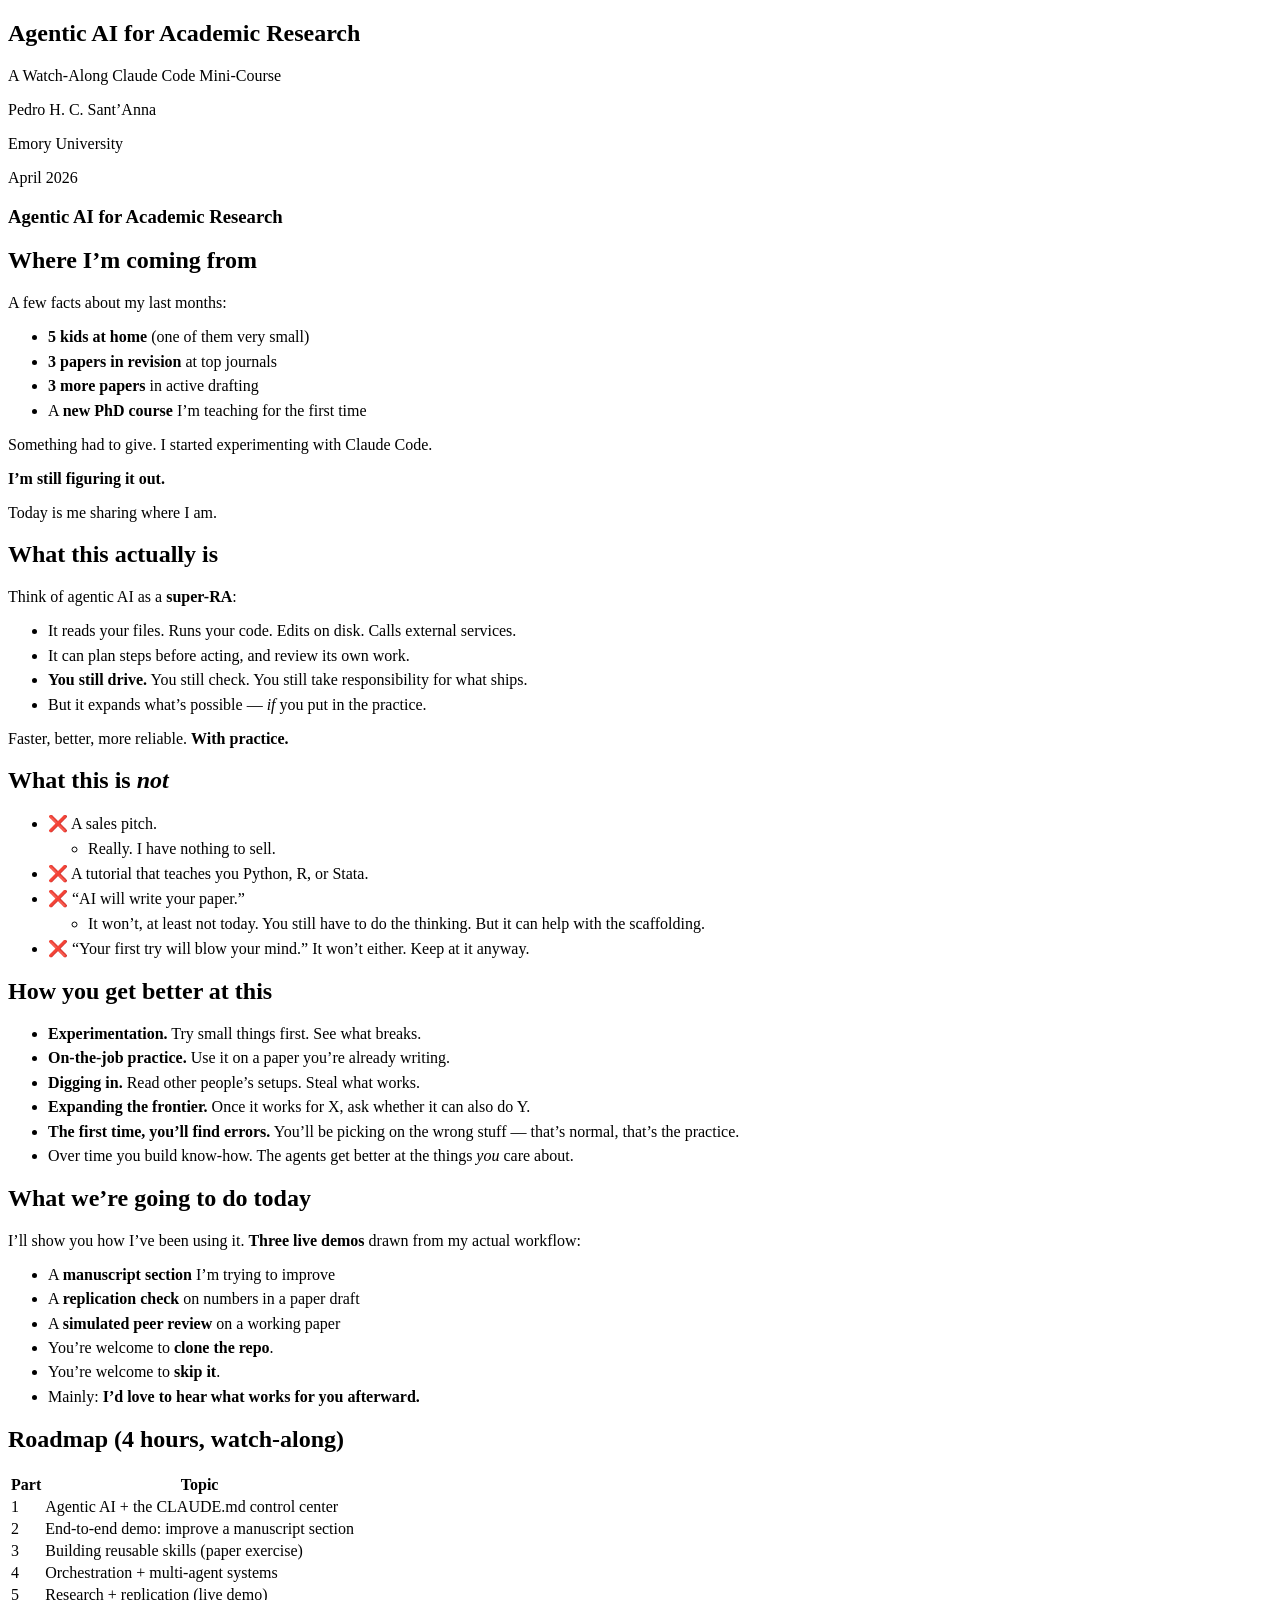
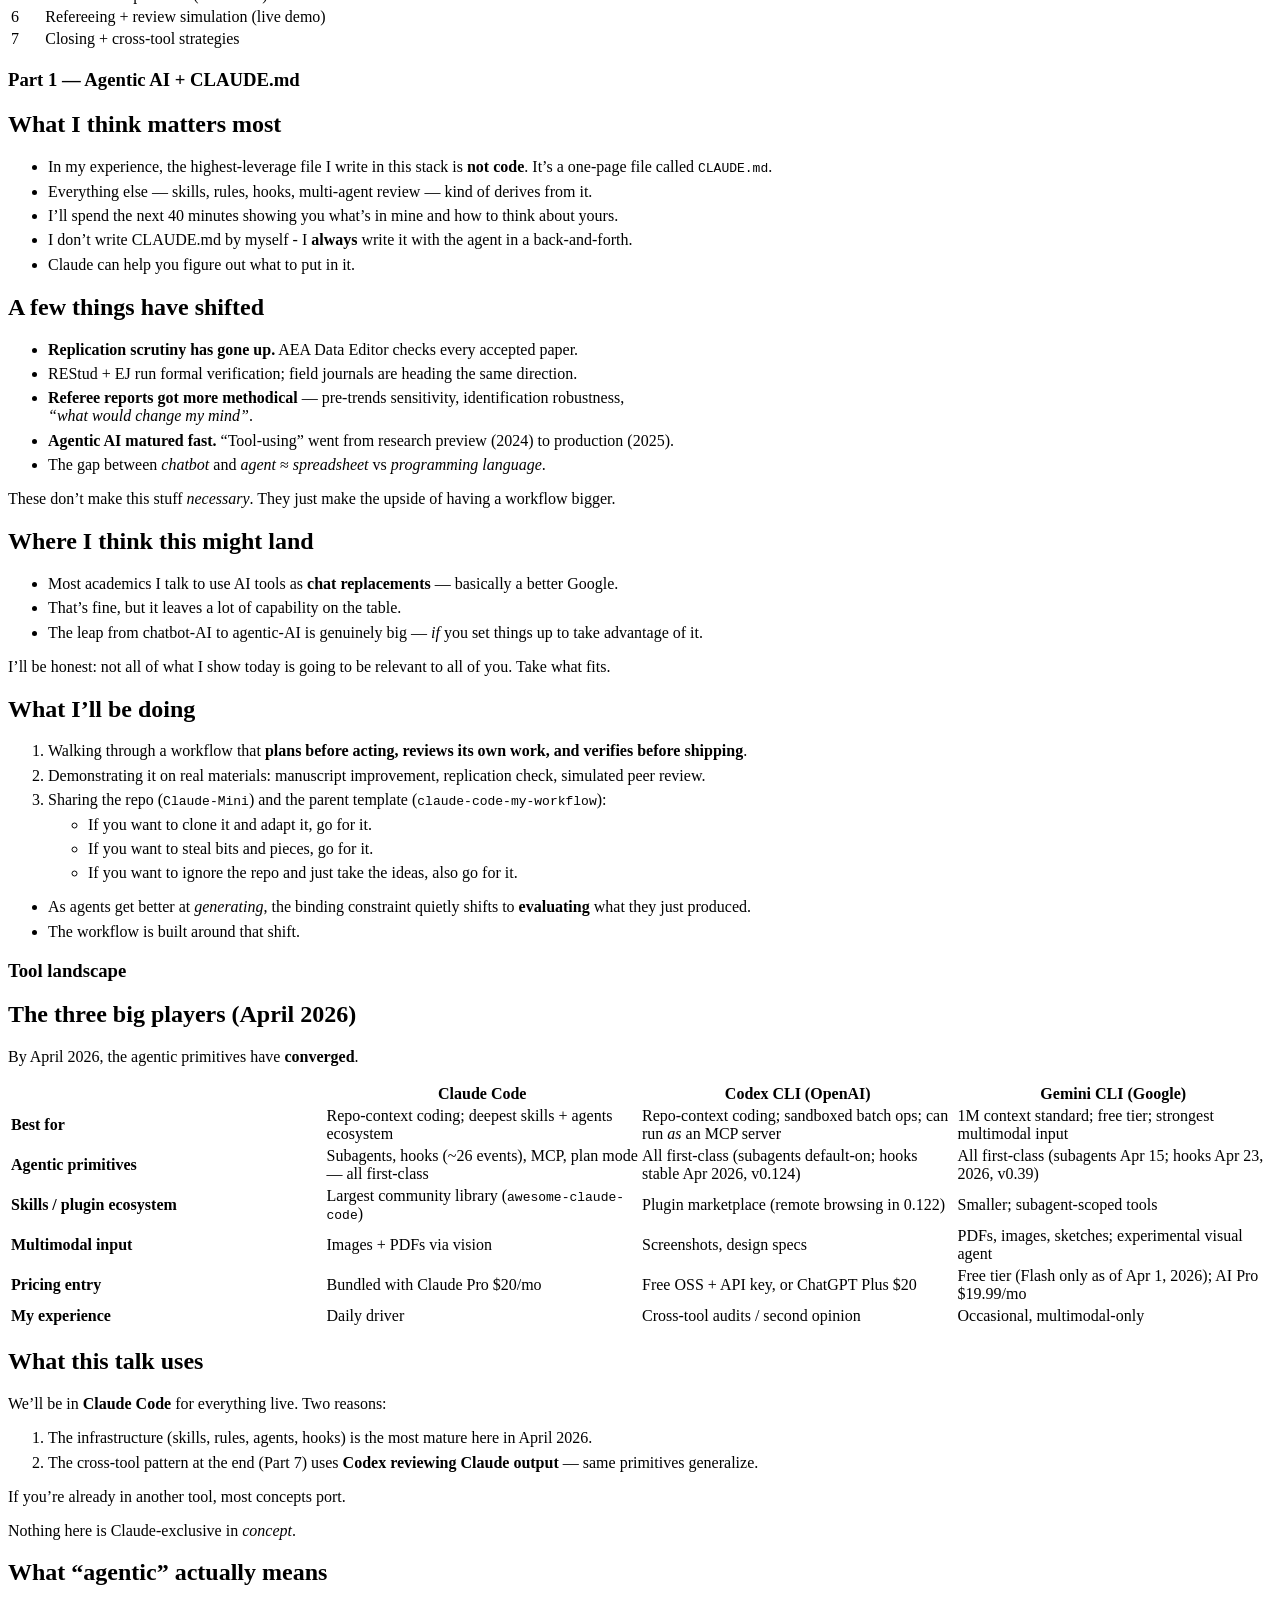
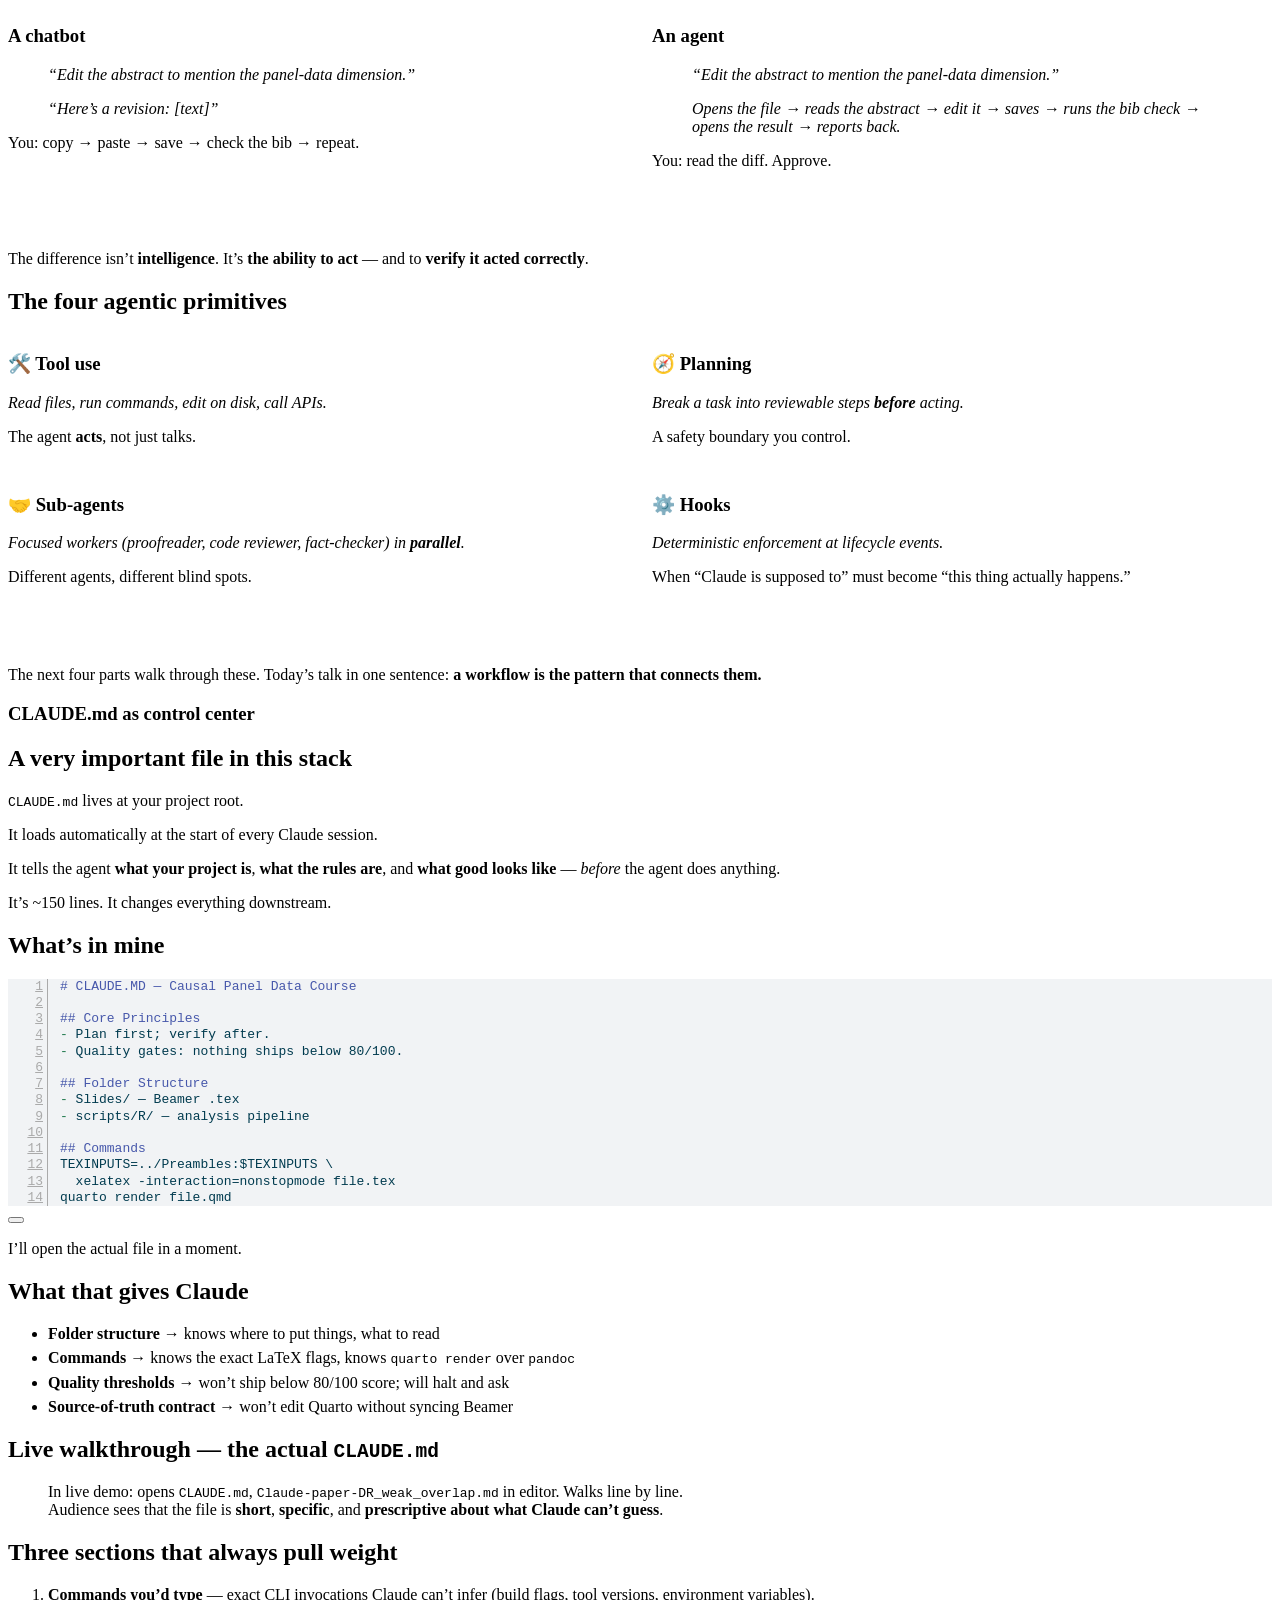
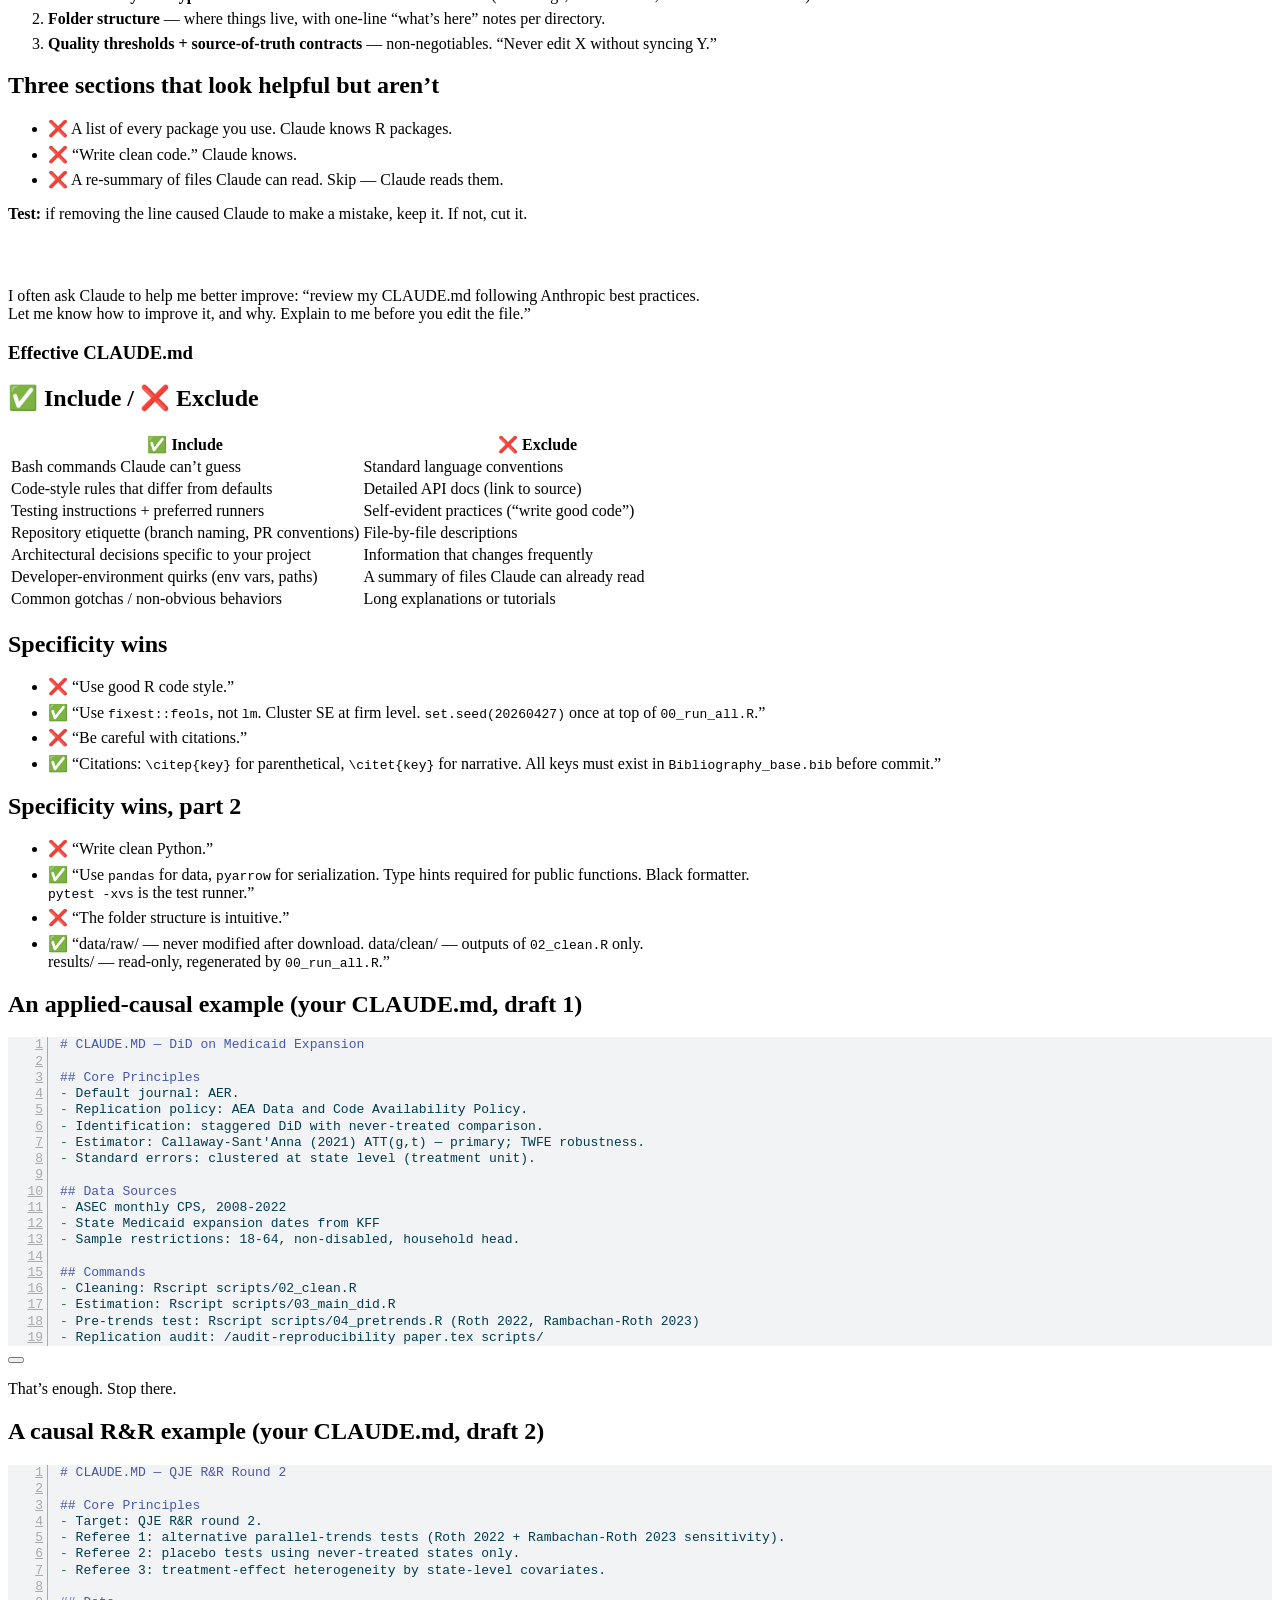
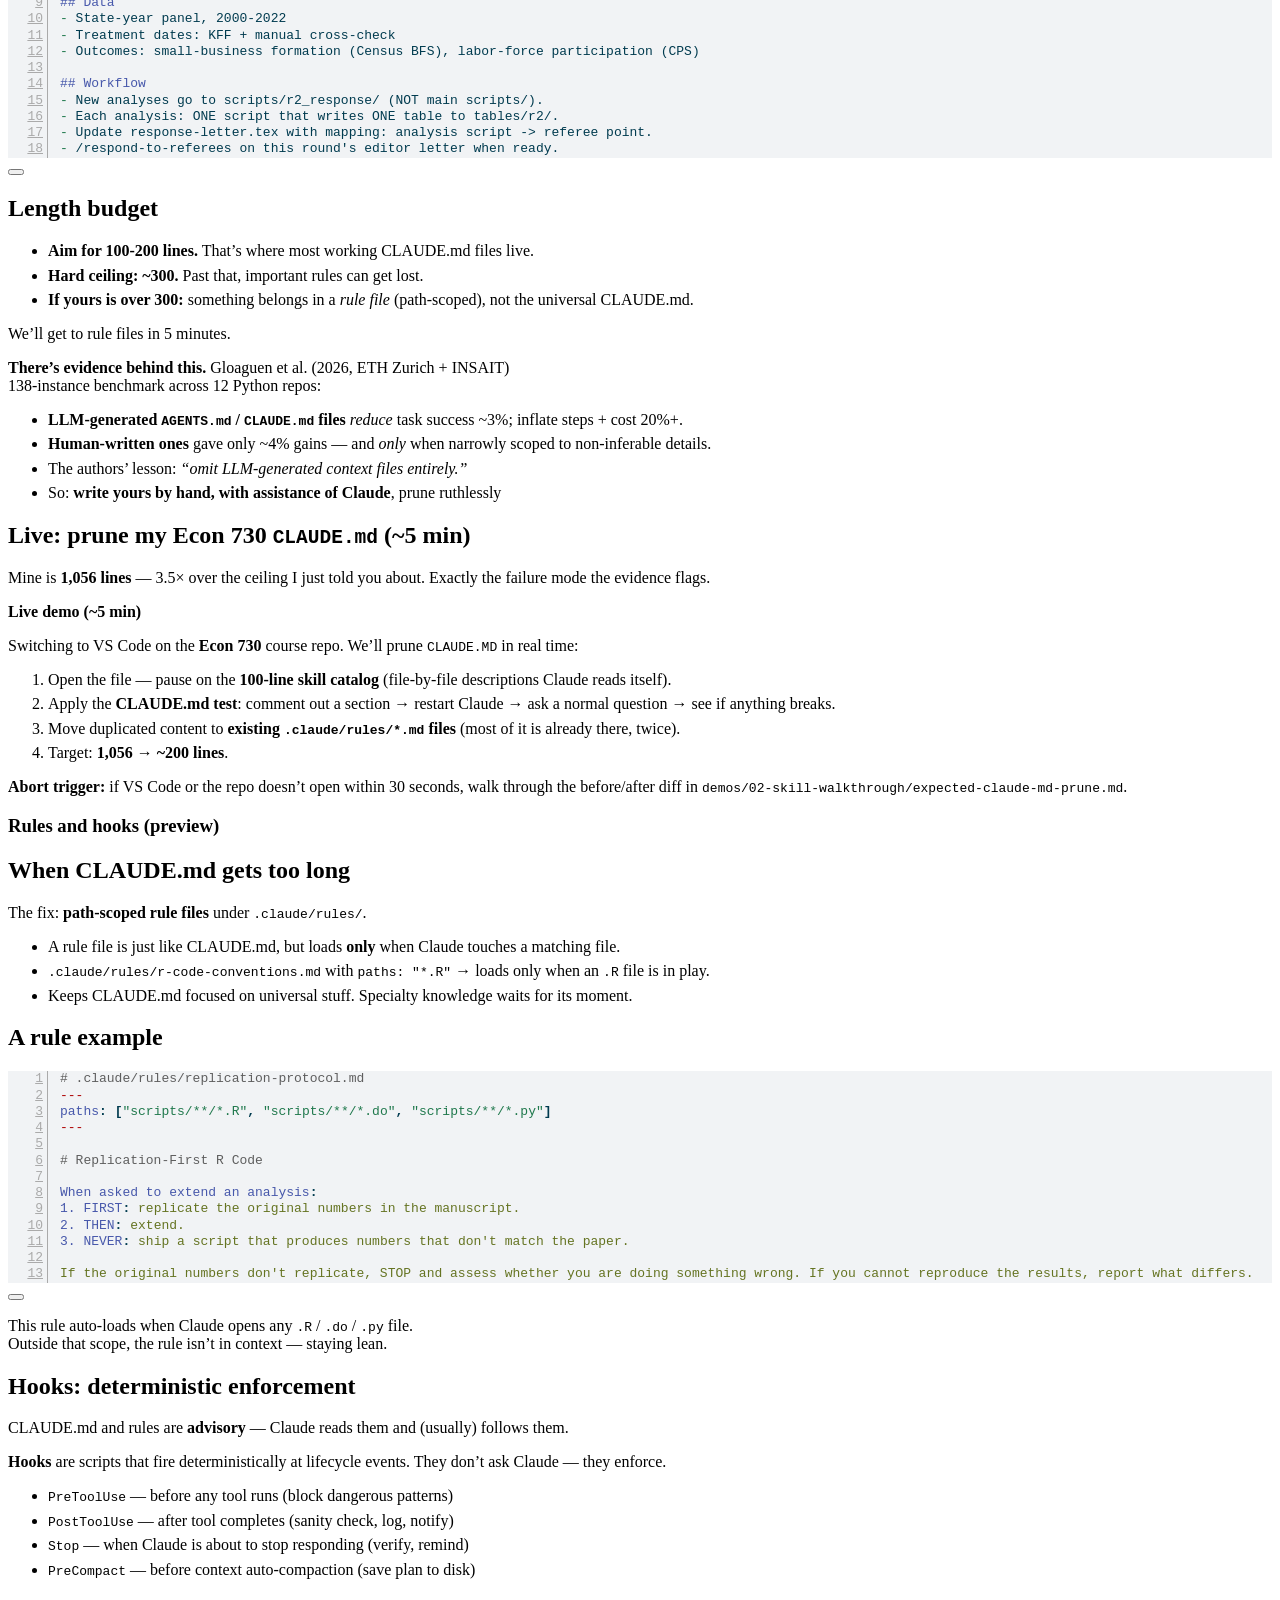
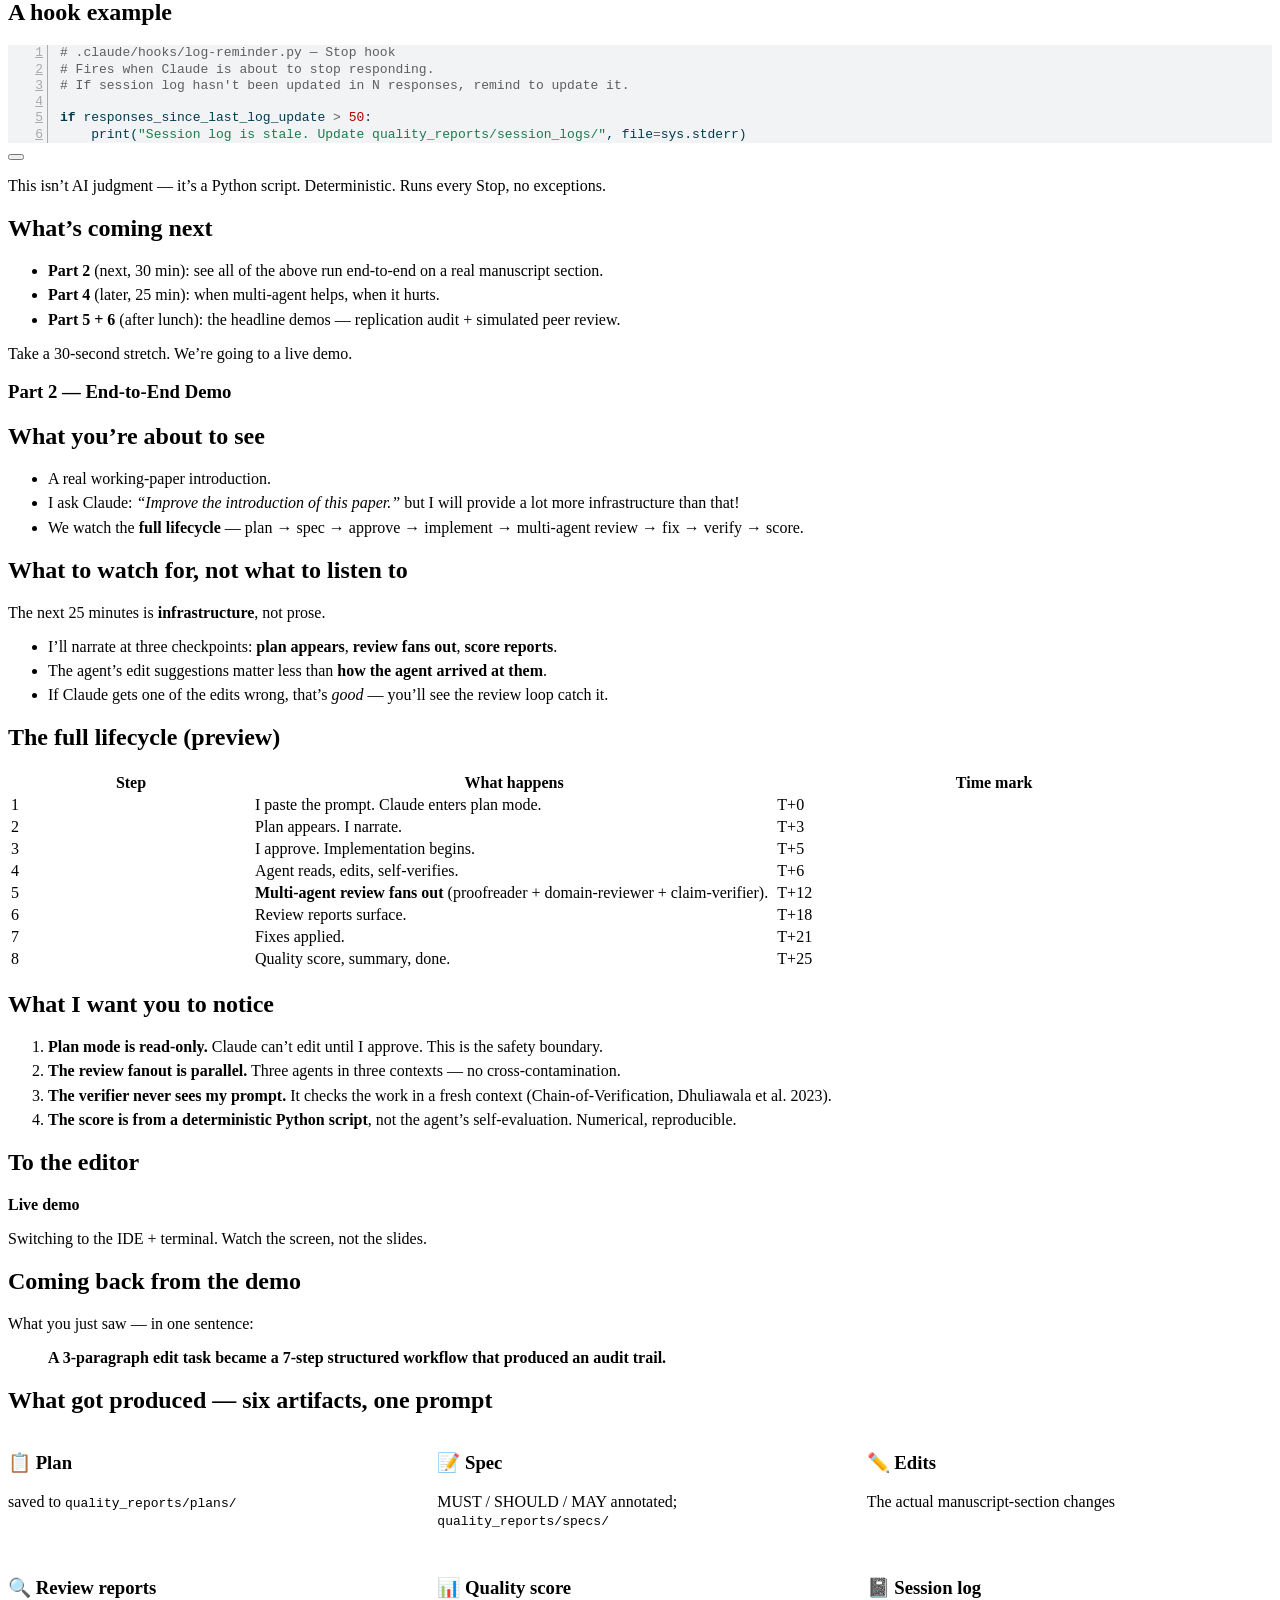
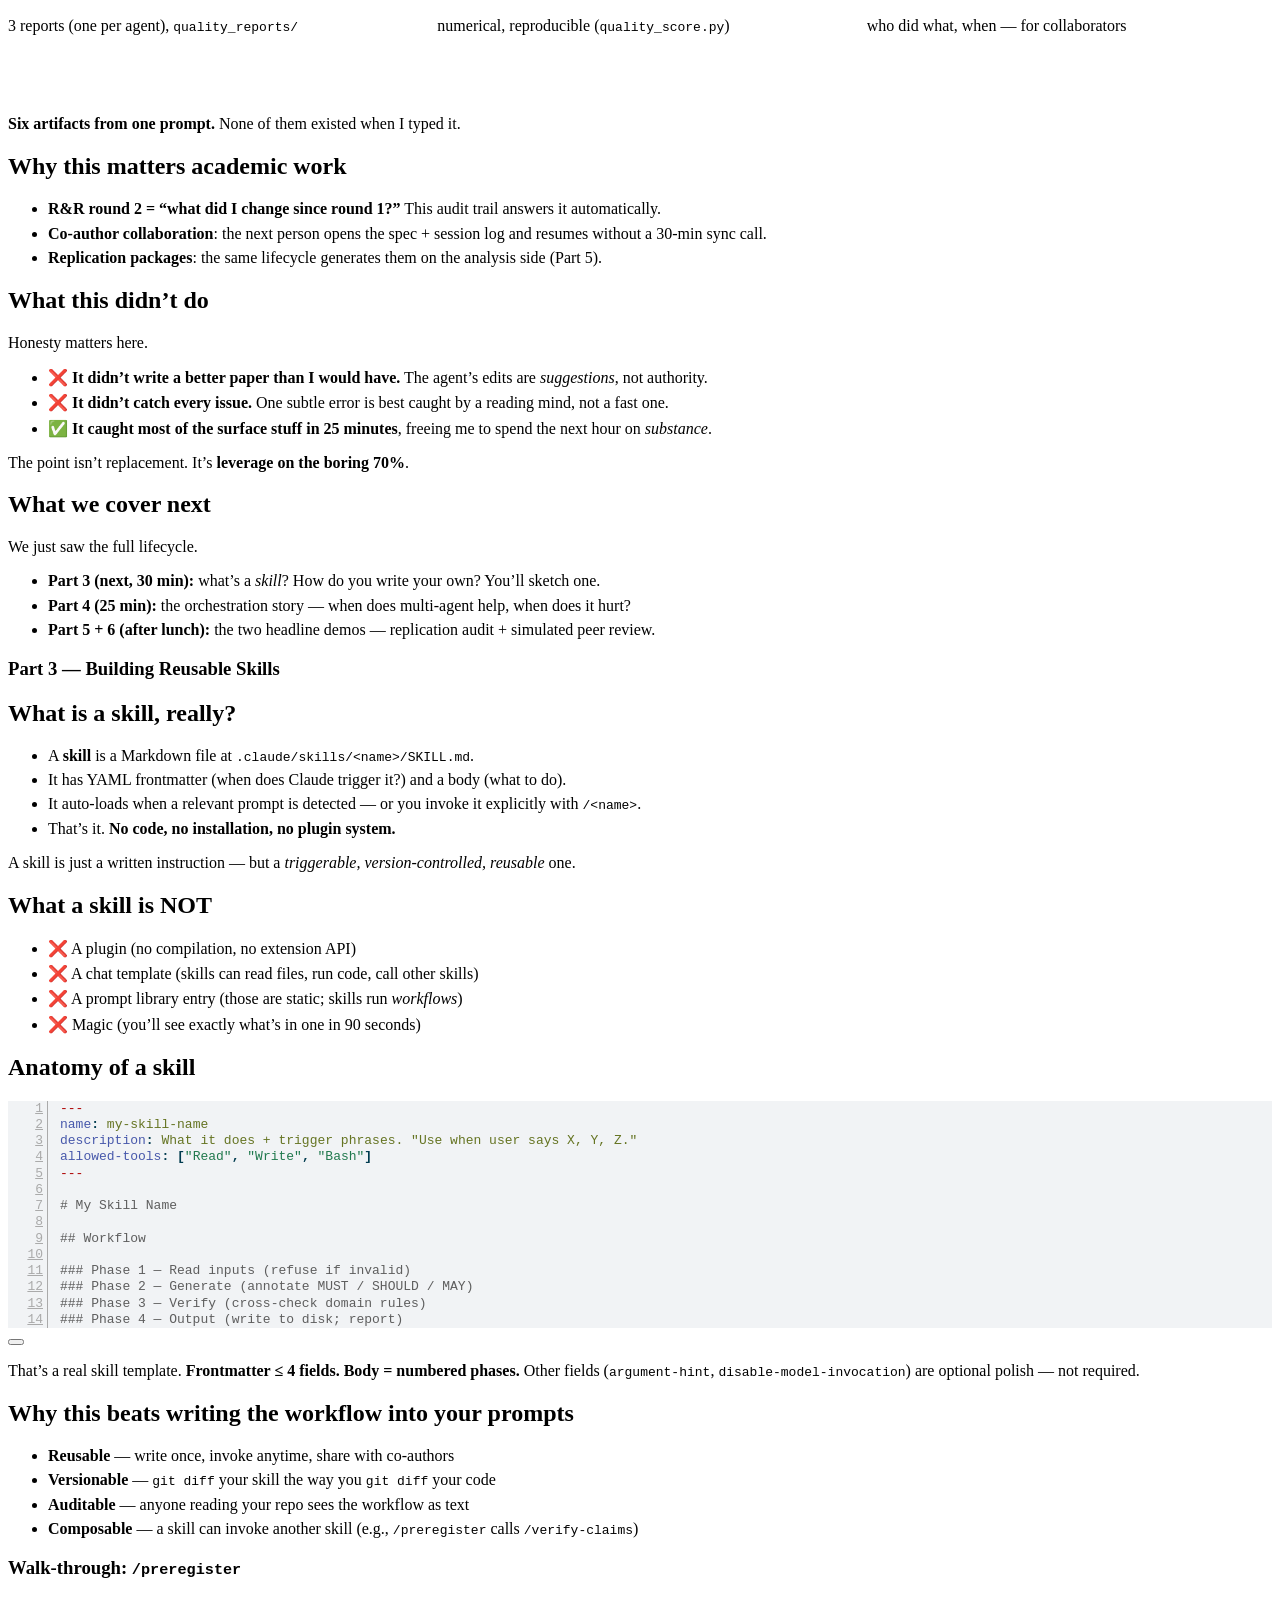
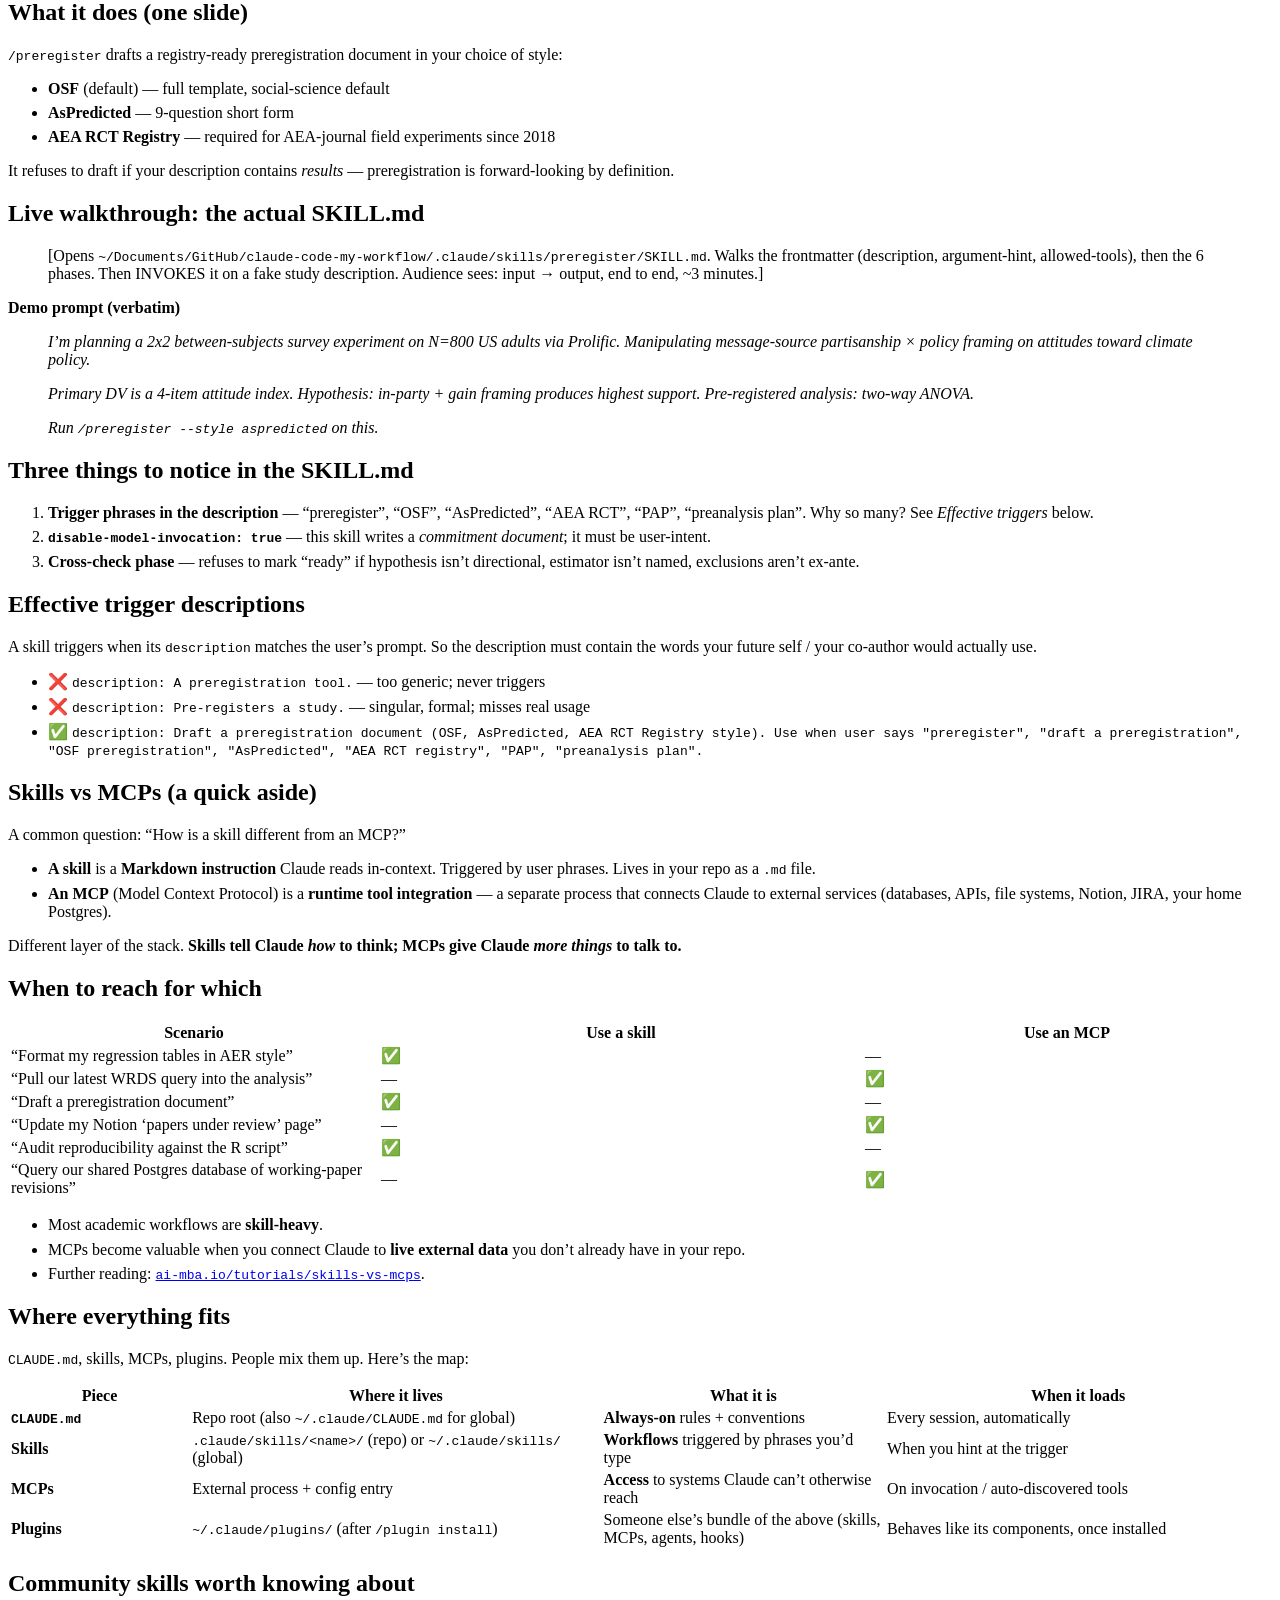
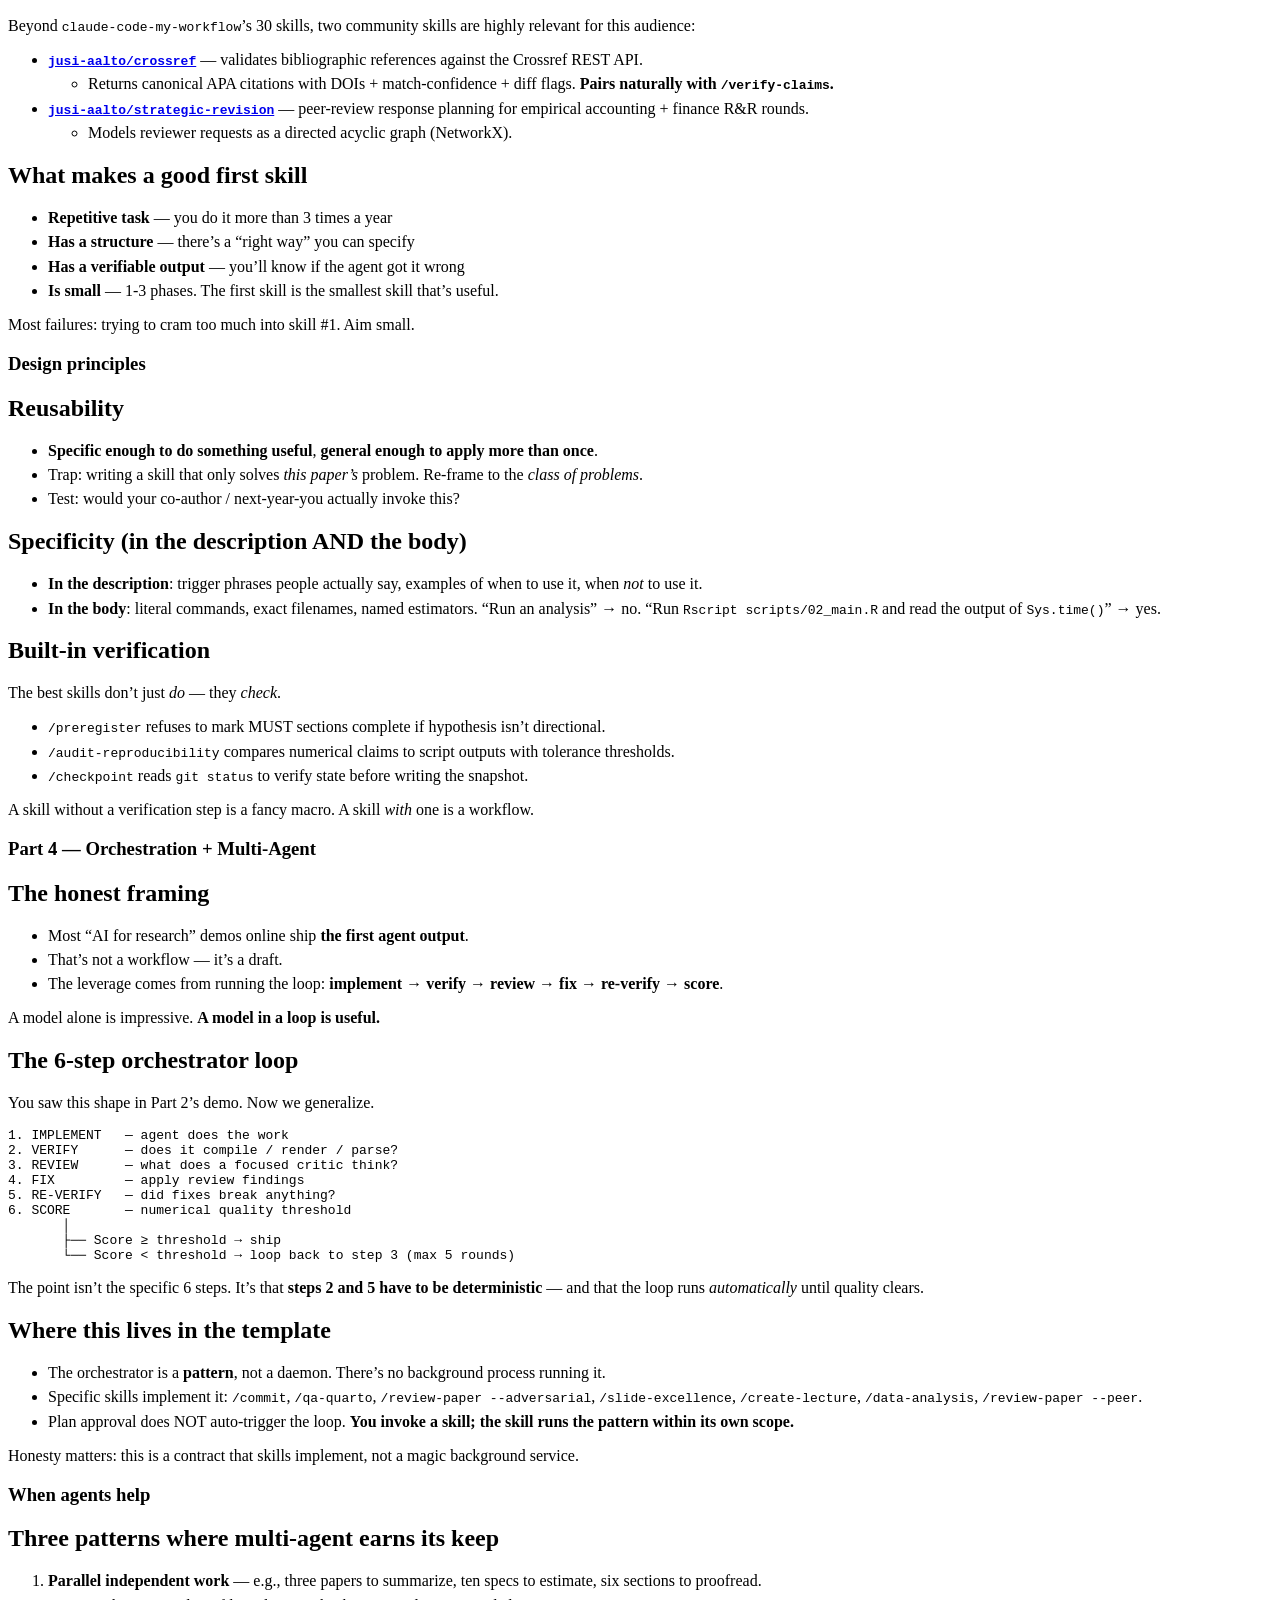
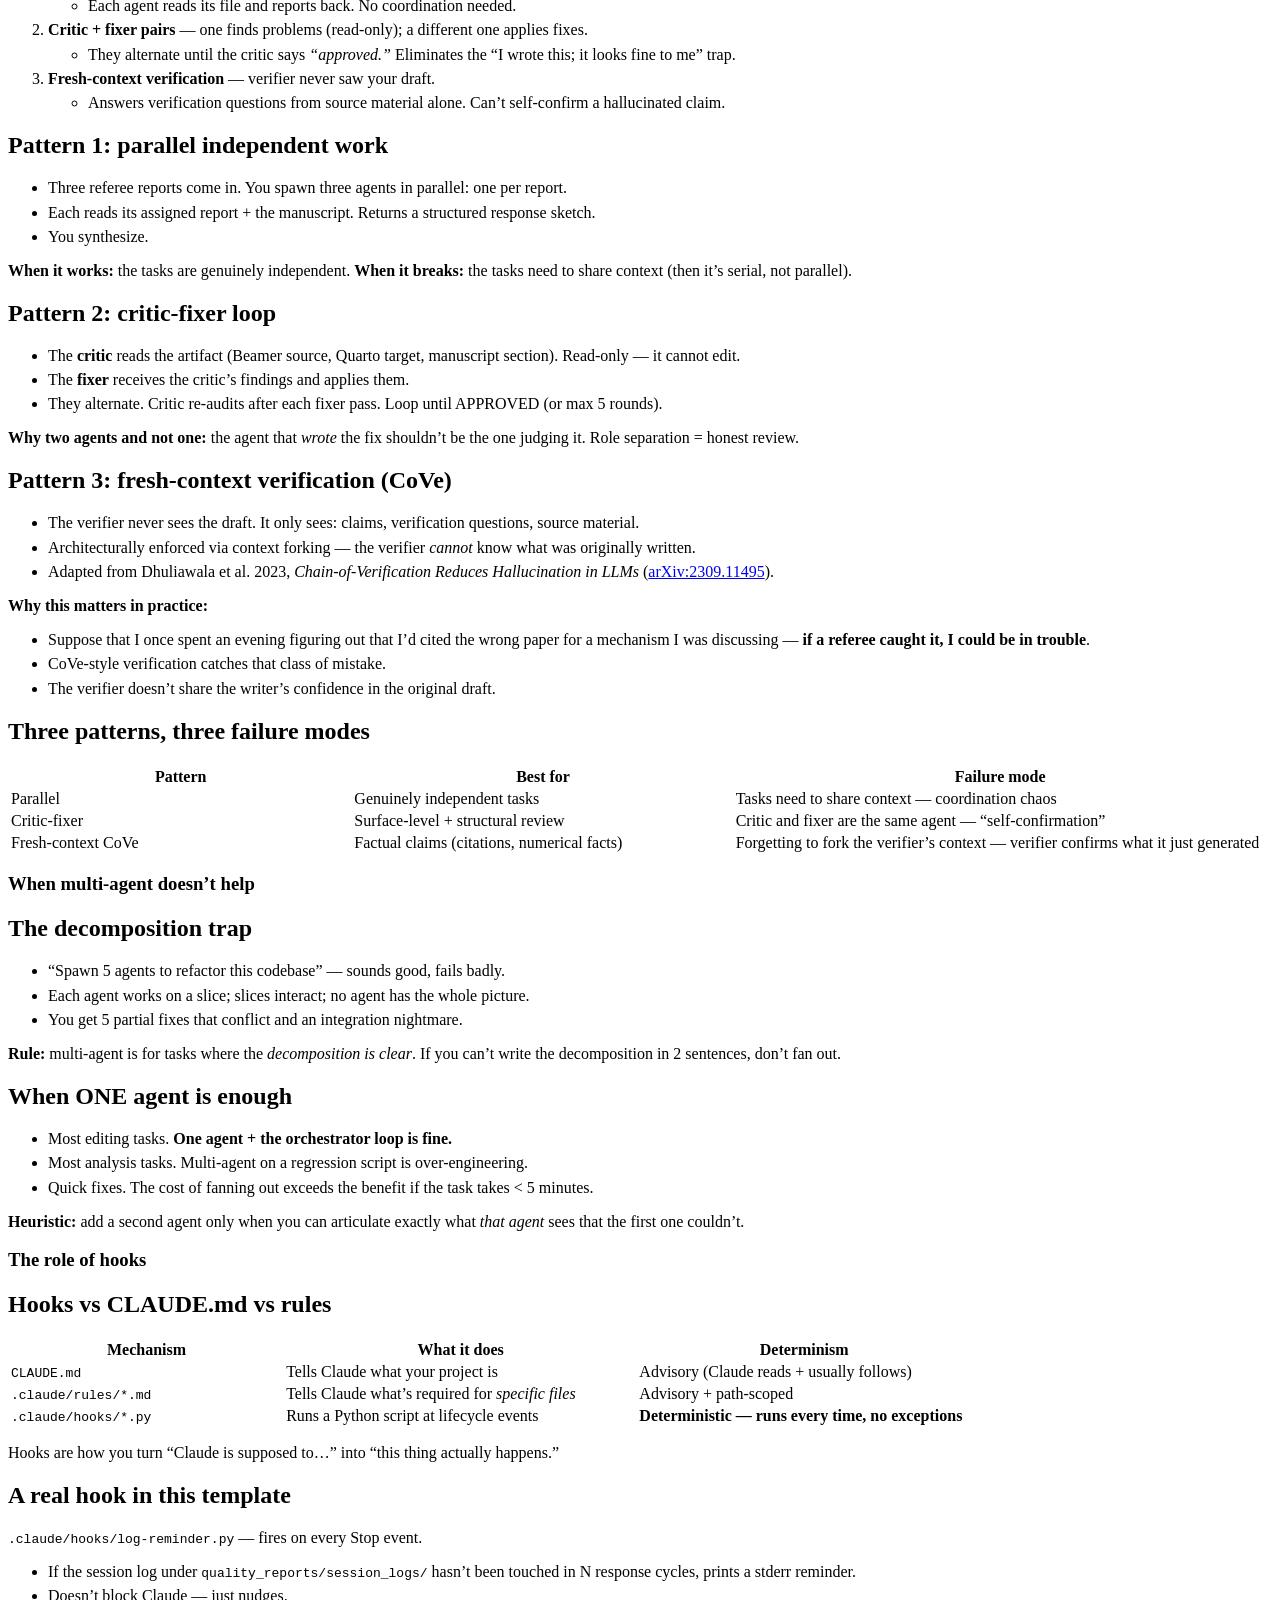
==== Quarto/claude-mini.html @ a632e720 "chore: neutralize venue-specific references for public release Rename the deck file (notre-dame-clau" ====
<!DOCTYPE html>
<html lang="en"><head>
<script src="claude-mini_files/libs/clipboard/clipboard.min.js"></script>
<script src="claude-mini_files/libs/quarto-html/tabby.min.js"></script>
<script src="claude-mini_files/libs/quarto-html/popper.min.js"></script>
<script src="claude-mini_files/libs/quarto-html/tippy.umd.min.js"></script>
<link href="claude-mini_files/libs/quarto-html/tippy.css" rel="stylesheet">
<link href="claude-mini_files/libs/quarto-html/light-border.css" rel="stylesheet">
<link href="claude-mini_files/libs/quarto-html/quarto-syntax-highlighting-ed96de9b727972fe78a7b5d16c58bf87.css" rel="stylesheet" id="quarto-text-highlighting-styles"><meta charset="utf-8">
  <meta name="generator" content="quarto-1.8.27">

  <meta name="author" content="Pedro H. C. Sant’Anna">
  <title>Agentic AI for Academic Research</title>
  <meta name="apple-mobile-web-app-capable" content="yes">
  <meta name="apple-mobile-web-app-status-bar-style" content="black-translucent">
  <meta name="viewport" content="width=device-width, initial-scale=1.0, maximum-scale=1.0, user-scalable=no, minimal-ui">
  <link rel="stylesheet" href="claude-mini_files/libs/revealjs/dist/reset.css">
  <link rel="stylesheet" href="claude-mini_files/libs/revealjs/dist/reveal.css">
  <style>
    code{white-space: pre-wrap;}
    span.smallcaps{font-variant: small-caps;}
    div.columns{display: flex; gap: min(4vw, 1.5em);}
    div.column{flex: auto; overflow-x: auto;}
    div.hanging-indent{margin-left: 1.5em; text-indent: -1.5em;}
    ul.task-list{list-style: none;}
    ul.task-list li input[type="checkbox"] {
      width: 0.8em;
      margin: 0 0.8em 0.2em -1em; /* quarto-specific, see https://github.com/quarto-dev/quarto-cli/issues/4556 */ 
      vertical-align: middle;
    }
    /* CSS for syntax highlighting */
    html { -webkit-text-size-adjust: 100%; }
    pre > code.sourceCode { white-space: pre; position: relative; }
    pre > code.sourceCode > span { display: inline-block; line-height: 1.25; }
    pre > code.sourceCode > span:empty { height: 1.2em; }
    .sourceCode { overflow: visible; }
    code.sourceCode > span { color: inherit; text-decoration: inherit; }
    div.sourceCode { margin: 1em 0; }
    pre.sourceCode { margin: 0; }
    @media screen {
    div.sourceCode { overflow: auto; }
    }
    @media print {
    pre > code.sourceCode { white-space: pre-wrap; }
    pre > code.sourceCode > span { text-indent: -5em; padding-left: 5em; }
    }
    pre.numberSource code
      { counter-reset: source-line 0; }
    pre.numberSource code > span
      { position: relative; left: -4em; counter-increment: source-line; }
    pre.numberSource code > span > a:first-child::before
      { content: counter(source-line);
        position: relative; left: -1em; text-align: right; vertical-align: baseline;
        border: none; display: inline-block;
        -webkit-touch-callout: none; -webkit-user-select: none;
        -khtml-user-select: none; -moz-user-select: none;
        -ms-user-select: none; user-select: none;
        padding: 0 4px; width: 4em;
        color: #aaaaaa;
      }
    pre.numberSource { margin-left: 3em; border-left: 1px solid #aaaaaa;  padding-left: 4px; }
    div.sourceCode
      { color: #003b4f; background-color: #f1f3f5; }
    @media screen {
    pre > code.sourceCode > span > a:first-child::before { text-decoration: underline; }
    }
    code span { color: #003b4f; } /* Normal */
    code span.al { color: #ad0000; } /* Alert */
    code span.an { color: #5e5e5e; } /* Annotation */
    code span.at { color: #657422; } /* Attribute */
    code span.bn { color: #ad0000; } /* BaseN */
    code span.bu { } /* BuiltIn */
    code span.cf { color: #003b4f; font-weight: bold; } /* ControlFlow */
    code span.ch { color: #20794d; } /* Char */
    code span.cn { color: #8f5902; } /* Constant */
    code span.co { color: #5e5e5e; } /* Comment */
    code span.cv { color: #5e5e5e; font-style: italic; } /* CommentVar */
    code span.do { color: #5e5e5e; font-style: italic; } /* Documentation */
    code span.dt { color: #ad0000; } /* DataType */
    code span.dv { color: #ad0000; } /* DecVal */
    code span.er { color: #ad0000; } /* Error */
    code span.ex { } /* Extension */
    code span.fl { color: #ad0000; } /* Float */
    code span.fu { color: #4758ab; } /* Function */
    code span.im { color: #00769e; } /* Import */
    code span.in { color: #5e5e5e; } /* Information */
    code span.kw { color: #003b4f; font-weight: bold; } /* Keyword */
    code span.op { color: #5e5e5e; } /* Operator */
    code span.ot { color: #003b4f; } /* Other */
    code span.pp { color: #ad0000; } /* Preprocessor */
    code span.sc { color: #5e5e5e; } /* SpecialChar */
    code span.ss { color: #20794d; } /* SpecialString */
    code span.st { color: #20794d; } /* String */
    code span.va { color: #111111; } /* Variable */
    code span.vs { color: #20794d; } /* VerbatimString */
    code span.wa { color: #5e5e5e; font-style: italic; } /* Warning */
  </style>
  <link rel="stylesheet" href="claude-mini_files/libs/revealjs/dist/theme/quarto-ddad9b7ed581f37d5fd61c6b84bd9408.css">
  <link href="claude-mini_files/libs/revealjs/plugin/quarto-line-highlight/line-highlight.css" rel="stylesheet">
  <link href="claude-mini_files/libs/revealjs/plugin/reveal-menu/menu.css" rel="stylesheet">
  <link href="claude-mini_files/libs/revealjs/plugin/reveal-menu/quarto-menu.css" rel="stylesheet">
  <link href="claude-mini_files/libs/revealjs/plugin/reveal-chalkboard/font-awesome/css/all.css" rel="stylesheet">
  <link href="claude-mini_files/libs/revealjs/plugin/reveal-chalkboard/style.css" rel="stylesheet">
  <link href="claude-mini_files/libs/revealjs/plugin/quarto-support/footer.css" rel="stylesheet">
  <style type="text/css">
    .reveal div.sourceCode {
      margin: 0;
      overflow: auto;
    }
    .reveal div.hanging-indent {
      margin-left: 1em;
      text-indent: -1em;
    }
    .reveal .slide:not(.center) {
      height: 100%;
    }
    .reveal .slide.scrollable {
      overflow-y: auto;
    }
    .reveal .footnotes {
      height: 100%;
      overflow-y: auto;
    }
    .reveal .slide .absolute {
      position: absolute;
      display: block;
    }
    .reveal .footnotes ol {
      counter-reset: ol;
      list-style-type: none; 
      margin-left: 0;
    }
    .reveal .footnotes ol li:before {
      counter-increment: ol;
      content: counter(ol) ". "; 
    }
    .reveal .footnotes ol li > p:first-child {
      display: inline-block;
    }
    .reveal .slide ul,
    .reveal .slide ol {
      margin-bottom: 0.5em;
    }
    .reveal .slide ul li,
    .reveal .slide ol li {
      margin-top: 0.4em;
      margin-bottom: 0.2em;
    }
    .reveal .slide ul[role="tablist"] li {
      margin-bottom: 0;
    }
    .reveal .slide ul li > *:first-child,
    .reveal .slide ol li > *:first-child {
      margin-block-start: 0;
    }
    .reveal .slide ul li > *:last-child,
    .reveal .slide ol li > *:last-child {
      margin-block-end: 0;
    }
    .reveal .slide .columns:nth-child(3) {
      margin-block-start: 0.8em;
    }
    .reveal blockquote {
      box-shadow: none;
    }
    .reveal .tippy-content>* {
      margin-top: 0.2em;
      margin-bottom: 0.7em;
    }
    .reveal .tippy-content>*:last-child {
      margin-bottom: 0.2em;
    }
    .reveal .slide > img.stretch.quarto-figure-center,
    .reveal .slide > img.r-stretch.quarto-figure-center {
      display: block;
      margin-left: auto;
      margin-right: auto; 
    }
    .reveal .slide > img.stretch.quarto-figure-left,
    .reveal .slide > img.r-stretch.quarto-figure-left  {
      display: block;
      margin-left: 0;
      margin-right: auto; 
    }
    .reveal .slide > img.stretch.quarto-figure-right,
    .reveal .slide > img.r-stretch.quarto-figure-right  {
      display: block;
      margin-left: auto;
      margin-right: 0; 
    }
  </style>
</head>
<body class="quarto-light">
<script src="mathjax-config.js"></script>
  <div class="reveal">
    <div class="slides">

<section id="title-slide" class="quarto-title-block center">
  <h1 class="title">Agentic AI for Academic Research</h1>
  <p class="subtitle">A Watch-Along Claude Code Mini-Course</p>

<div class="quarto-title-authors">
<div class="quarto-title-author">
<div class="quarto-title-author-name">
Pedro H. C. Sant’Anna 
</div>
        <p class="quarto-title-affiliation">
            Emory University
          </p>
    </div>
</div>

  <p class="date">April 2026</p>
</section>
<section>
<section id="agentic-ai-for-academic-research" class="title-slide slide level1 emoryblue center">
<h1>Agentic AI for Academic Research</h1>

</section>
<section id="where-im-coming-from" class="slide level2 compact">
<h2>Where I’m coming from</h2>
<p>A few facts about my last months:</p>
<ul>
<li><strong>5 kids at home</strong> (one of them very small)</li>
<li><strong>3 papers in revision</strong> at top journals</li>
<li><strong>3 more papers</strong> in active drafting</li>
<li>A <strong>new PhD course</strong> I’m teaching for the first time</li>
</ul>
<p>Something had to give. I started experimenting with Claude Code.</p>
<p><strong>I’m still figuring it out.</strong></p>
<p>Today is me sharing where I am.</p>
</section>
<section id="what-this-actually-is" class="slide level2 compact">
<h2>What this actually is</h2>
<p>Think of agentic AI as a <strong>super-RA</strong>:</p>
<ul>
<li>It reads your files. Runs your code. Edits on disk. Calls external services.</li>
<li>It can plan steps before acting, and review its own work.</li>
<li><strong>You still drive.</strong> You still check. You still take responsibility for what ships.</li>
<li>But it expands what’s possible — <em>if</em> you put in the practice.</li>
</ul>
<p>Faster, better, more reliable. <strong>With practice.</strong></p>
</section>
<section id="what-this-is-not" class="slide level2 compact">
<h2>What this is <em>not</em></h2>
<ul>
<li>❌ A sales pitch.
<ul>
<li>Really. I have nothing to sell.</li>
</ul></li>
<li>❌ A tutorial that teaches you Python, R, or Stata.</li>
<li>❌ “AI will write your paper.”
<ul>
<li>It won’t, at least not today. You still have to do the thinking. But it can help with the scaffolding.</li>
</ul></li>
<li>❌ “Your first try will blow your mind.” It won’t either. Keep at it anyway.</li>
</ul>
</section>
<section id="how-you-get-better-at-this" class="slide level2 compact">
<h2>How you get better at this</h2>
<ul>
<li><p><strong>Experimentation.</strong> Try small things first. See what breaks.</p></li>
<li><p><strong>On-the-job practice.</strong> Use it on a paper you’re already writing.</p></li>
<li><p><strong>Digging in.</strong> Read other people’s setups. Steal what works.</p></li>
<li><p><strong>Expanding the frontier.</strong> Once it works for X, ask whether it can also do Y.</p></li>
<li><p><strong>The first time, you’ll find errors.</strong> You’ll be picking on the wrong stuff — that’s normal, that’s the practice.</p></li>
<li><p>Over time you build know-how. The agents get better at the things <em>you</em> care about.</p></li>
</ul>
</section>
<section id="what-were-going-to-do-today" class="slide level2 compact">
<h2>What we’re going to do today</h2>
<p>I’ll show you how I’ve been using it. <strong>Three live demos</strong> drawn from my actual workflow:</p>
<ul>
<li><p>A <strong>manuscript section</strong> I’m trying to improve</p></li>
<li><p>A <strong>replication check</strong> on numbers in a paper draft</p></li>
<li><p>A <strong>simulated peer review</strong> on a working paper</p></li>
<li><p>You’re welcome to <strong>clone the repo</strong>.</p></li>
<li><p>You’re welcome to <strong>skip it</strong>.</p></li>
<li><p>Mainly: <strong>I’d love to hear what works for you afterward.</strong></p></li>
</ul>
</section>
<section id="roadmap-4-hours-watch-along" class="slide level2 compact">
<h2>Roadmap (4 hours, watch-along)</h2>
<table class="caption-top">
<thead>
<tr class="header">
<th>Part</th>
<th>Topic</th>
<th></th>
</tr>
</thead>
<tbody>
<tr class="odd">
<td>1</td>
<td>Agentic AI + the CLAUDE.md control center</td>
<td></td>
</tr>
<tr class="even">
<td>2</td>
<td>End-to-end demo: improve a manuscript section</td>
<td></td>
</tr>
<tr class="odd">
<td>3</td>
<td>Building reusable skills (paper exercise)</td>
<td></td>
</tr>
<tr class="even">
<td>4</td>
<td>Orchestration + multi-agent systems</td>
<td></td>
</tr>
<tr class="odd">
<td>5</td>
<td>Research + replication (live demo)</td>
<td></td>
</tr>
<tr class="even">
<td>6</td>
<td>Refereeing + review simulation (live demo)</td>
<td></td>
</tr>
<tr class="odd">
<td>7</td>
<td>Closing + cross-tool strategies</td>
<td></td>
</tr>
</tbody>
</table>
</section></section>
<section>
<section id="part-1" class="title-slide slide level1 claudeorange center">
<h1>Part 1 — Agentic AI + CLAUDE.md</h1>

</section>
<section id="what-i-think-matters-most" class="slide level2">
<h2>What I think matters most</h2>
<ul>
<li>In my experience, the highest-leverage file I write in this stack is <strong>not code</strong>. It’s a one-page file called <code>CLAUDE.md</code>.</li>
<li>Everything else — skills, rules, hooks, multi-agent review — kind of derives from it.</li>
<li>I’ll spend the next 40 minutes showing you what’s in mine and how to think about yours.</li>
<li>I don’t write CLAUDE.md by myself - I <strong>always</strong> write it with the agent in a back-and-forth.</li>
<li>Claude can help you figure out what to put in it.</li>
</ul>
</section>
<section id="a-few-things-have-shifted" class="slide level2 compact">
<h2>A few things have shifted</h2>
<ul>
<li><strong>Replication scrutiny has gone up.</strong> AEA Data Editor checks every accepted paper.</li>
<li>REStud + EJ run formal verification; field journals are heading the same direction.</li>
<li><strong>Referee reports got more methodical</strong> — pre-trends sensitivity, identification robustness,<br> <em>“what would change my mind”</em>.</li>
<li><strong>Agentic AI matured fast.</strong> “Tool-using” went from research preview (2024) to production (2025).</li>
<li>The gap between <em>chatbot</em> and <em>agent</em> ≈ <em>spreadsheet</em> vs <em>programming language</em>.</li>
</ul>
<p>These don’t make this stuff <em>necessary</em>. They just make the upside of having a workflow bigger.</p>
</section>
<section id="where-i-think-this-might-land" class="slide level2 compact">
<h2>Where I think this might land</h2>
<ul>
<li>Most academics I talk to use AI tools as <strong>chat replacements</strong> — basically a better Google.</li>
<li>That’s fine, but it leaves a lot of capability on the table.</li>
<li>The leap from chatbot-AI to agentic-AI is genuinely big — <em>if</em> you set things up to take advantage of it.</li>
</ul>
<p>I’ll be honest: not all of what I show today is going to be relevant to all of you. Take what fits.</p>
</section>
<section id="what-ill-be-doing" class="slide level2 compact">
<h2>What I’ll be doing</h2>
<ol type="1">
<li>Walking through a workflow that <strong>plans before acting, reviews its own work, and verifies before shipping</strong>.</li>
<li>Demonstrating it on real materials: manuscript improvement, replication check, simulated peer review.</li>
<li>Sharing the repo (<code>Claude-Mini</code>) and the parent template (<code>claude-code-my-workflow</code>):
<ul>
<li>If you want to clone it and adapt it, go for it.</li>
<li>If you want to steal bits and pieces, go for it.</li>
<li>If you want to ignore the repo and just take the ideas, also go for it.</li>
</ul></li>
</ol>
<ul>
<li><p>As agents get better at <em>generating</em>, the binding constraint quietly shifts to <strong>evaluating</strong> what they just produced.</p></li>
<li><p>The workflow is built around that shift.</p></li>
</ul>
</section></section>
<section>
<section id="tool-landscape" class="title-slide slide level1 claudeorange center">
<h1>Tool landscape</h1>

</section>
<section id="the-three-big-players-april-2026" class="slide level2 compact">
<h2>The three big players (April 2026)</h2>
<p>By April 2026, the agentic primitives have <strong>converged</strong>.</p>
<div class="wide-table">
<table class="caption-top">
<colgroup>
<col style="width: 25%">
<col style="width: 25%">
<col style="width: 25%">
<col style="width: 25%">
</colgroup>
<thead>
<tr class="header">
<th></th>
<th>Claude Code</th>
<th>Codex CLI (OpenAI)</th>
<th>Gemini CLI (Google)</th>
</tr>
</thead>
<tbody>
<tr class="odd">
<td><strong>Best for</strong></td>
<td>Repo-context coding; deepest skills + agents ecosystem</td>
<td>Repo-context coding; sandboxed batch ops; can run <em>as</em> an MCP server</td>
<td>1M context standard; free tier; strongest multimodal input</td>
</tr>
<tr class="even">
<td><strong>Agentic primitives</strong></td>
<td>Subagents, hooks (~26 events), MCP, plan mode — all first-class</td>
<td>All first-class (subagents default-on; hooks stable Apr 2026, v0.124)</td>
<td>All first-class (subagents Apr 15; hooks Apr 23, 2026, v0.39)</td>
</tr>
<tr class="odd">
<td><strong>Skills / plugin ecosystem</strong></td>
<td>Largest community library (<code>awesome-claude-code</code>)</td>
<td>Plugin marketplace (remote browsing in 0.122)</td>
<td>Smaller; subagent-scoped tools</td>
</tr>
<tr class="even">
<td><strong>Multimodal input</strong></td>
<td>Images + PDFs via vision</td>
<td>Screenshots, design specs</td>
<td>PDFs, images, sketches; experimental visual agent</td>
</tr>
<tr class="odd">
<td><strong>Pricing entry</strong></td>
<td>Bundled with Claude Pro $20/mo</td>
<td>Free OSS + API key, or ChatGPT Plus $20</td>
<td>Free tier (Flash only as of Apr 1, 2026); AI Pro $19.99/mo</td>
</tr>
<tr class="even">
<td><strong>My experience</strong></td>
<td>Daily driver</td>
<td>Cross-tool audits / second opinion</td>
<td>Occasional, multimodal-only</td>
</tr>
</tbody>
</table>
</div>
</section>
<section id="what-this-talk-uses" class="slide level2 compact">
<h2>What this talk uses</h2>
<p>We’ll be in <strong>Claude Code</strong> for everything live. Two reasons:</p>
<ol type="1">
<li>The infrastructure (skills, rules, agents, hooks) is the most mature here in April 2026.</li>
<li>The cross-tool pattern at the end (Part 7) uses <strong>Codex reviewing Claude output</strong> — same primitives generalize.</li>
</ol>
<p>If you’re already in another tool, most concepts port.</p>
<p>Nothing here is Claude-exclusive in <em>concept</em>.</p>
</section>
<section id="what-agentic-actually-means" class="slide level2 compact">
<h2>What “agentic” actually means</h2>
<div class="columns">
<div class="column" style="width:45%;">
<h3 id="a-chatbot">A chatbot</h3>
<blockquote>
<p><em>“Edit the abstract to mention the panel-data dimension.”</em></p>
<p><em>“Here’s a revision: [text]”</em></p>
</blockquote>
<p>You: copy → paste → save → check the bib → repeat.</p>
</div><div class="column" style="width:45%;">
<h3 id="an-agent">An agent</h3>
<blockquote>
<p><em>“Edit the abstract to mention the panel-data dimension.”</em></p>
<p><em>Opens the file → reads the abstract → edit it → saves → runs the bib check → opens the result → reports back.</em></p>
</blockquote>
<p>You: read the diff. Approve.</p>
</div></div>
<div style="margin-top: 4em;">

</div>
<p>The difference isn’t <strong>intelligence</strong>. It’s <strong>the ability to act</strong> — and to <strong>verify it acted correctly</strong>.</p>
</section>
<section id="the-four-agentic-primitives" class="slide level2 compact">
<h2>The four agentic primitives</h2>
<div class="columns">
<div class="column" style="width:50%;">
<h3 id="tool-use">🛠️ Tool use</h3>
<p><em>Read files, run commands, edit on disk, call APIs.</em></p>
<p>The agent <strong>acts</strong>, not just talks.</p>
</div><div class="column" style="width:50%;">
<h3 id="planning">🧭 Planning</h3>
<p><em>Break a task into reviewable steps <strong>before</strong> acting.</em></p>
<p>A safety boundary you control.</p>
</div></div>
<div class="columns">
<div class="column" style="width:50%;">
<h3 id="sub-agents">🤝 Sub-agents</h3>
<p><em>Focused workers (proofreader, code reviewer, fact-checker) in <strong>parallel</strong>.</em></p>
<p>Different agents, different blind spots.</p>
</div><div class="column" style="width:50%;">
<h3 id="hooks">⚙️ Hooks</h3>
<p><em>Deterministic enforcement at lifecycle events.</em></p>
<p>When “Claude is supposed to” must become “this thing actually happens.”</p>
</div></div>
<div style="margin-top: 4em;">

</div>
<p>The next four parts walk through these. Today’s talk in one sentence: <strong>a workflow is the pattern that connects them.</strong></p>
</section></section>
<section>
<section id="claude.md-as-control-center" class="title-slide slide level1 claudeorange center">
<h1>CLAUDE.md as control center</h1>

</section>
<section id="a-very-important-file-in-this-stack" class="slide level2 compact">
<h2>A very important file in this stack</h2>
<p><code>CLAUDE.md</code> lives at your project root.</p>
<p>It loads automatically at the start of every Claude session.</p>
<p>It tells the agent <strong>what your project is</strong>, <strong>what the rules are</strong>, and <strong>what good looks like</strong> — <em>before</em> the agent does anything.</p>
<p>It’s ~150 lines. It changes everything downstream.</p>
</section>
<section id="whats-in-mine" class="slide level2 compact">
<h2>What’s in mine</h2>
<div class="code-copy-outer-scaffold"><div class="sourceCode" id="cb1"><pre class="sourceCode numberSource markdown number-lines code-with-copy"><code class="sourceCode markdown"><span id="cb1-1"><a href=""></a><span class="fu"># CLAUDE.MD — Causal Panel Data Course</span></span>
<span id="cb1-2"><a href=""></a></span>
<span id="cb1-3"><a href=""></a><span class="fu">## Core Principles</span></span>
<span id="cb1-4"><a href=""></a><span class="ss">- </span>Plan first; verify after.</span>
<span id="cb1-5"><a href=""></a><span class="ss">- </span>Quality gates: nothing ships below 80/100.</span>
<span id="cb1-6"><a href=""></a></span>
<span id="cb1-7"><a href=""></a><span class="fu">## Folder Structure</span></span>
<span id="cb1-8"><a href=""></a><span class="ss">- </span>Slides/ — Beamer .tex</span>
<span id="cb1-9"><a href=""></a><span class="ss">- </span>scripts/R/ — analysis pipeline</span>
<span id="cb1-10"><a href=""></a></span>
<span id="cb1-11"><a href=""></a><span class="fu">## Commands</span></span>
<span id="cb1-12"><a href=""></a>TEXINPUTS=../Preambles:$TEXINPUTS \</span>
<span id="cb1-13"><a href=""></a>  xelatex -interaction=nonstopmode file.tex</span>
<span id="cb1-14"><a href=""></a>quarto render file.qmd</span></code></pre></div><button title="Copy to Clipboard" class="code-copy-button"><i class="bi"></i></button></div>
<p>I’ll open the actual file in a moment.</p>
</section>
<section id="what-that-gives-claude" class="slide level2 compact">
<h2>What that gives Claude</h2>
<ul>
<li><strong>Folder structure</strong> → knows where to put things, what to read</li>
<li><strong>Commands</strong> → knows the exact LaTeX flags, knows <code>quarto render</code> over <code>pandoc</code></li>
<li><strong>Quality thresholds</strong> → won’t ship below 80/100 score; will halt and ask</li>
<li><strong>Source-of-truth contract</strong> → won’t edit Quarto without syncing Beamer</li>
</ul>
</section>
<section id="live-walkthrough-the-actual-claude.md" class="slide level2" data-auto-animate="true">
<h2 data-id="quarto-animate-title">Live walkthrough — the actual <code>CLAUDE.md</code></h2>
<blockquote>
<p>In live demo: opens <code>CLAUDE.md</code>, <code>Claude-paper-DR_weak_overlap.md</code> in editor. Walks line by line.<br> Audience sees that the file is <strong>short</strong>, <strong>specific</strong>, and <strong>prescriptive about what Claude can’t guess</strong>.</p>
</blockquote>
</section>
<section id="three-sections-that-always-pull-weight" class="slide level2 compact">
<h2>Three sections that always pull weight</h2>
<ol type="1">
<li><strong>Commands you’d type</strong> — exact CLI invocations Claude can’t infer (build flags, tool versions, environment variables).</li>
<li><strong>Folder structure</strong> — where things live, with one-line “what’s here” notes per directory.</li>
<li><strong>Quality thresholds + source-of-truth contracts</strong> — non-negotiables. “Never edit X without syncing Y.”</li>
</ol>
</section>
<section id="three-sections-that-look-helpful-but-arent" class="slide level2 compact">
<h2>Three sections that look helpful but aren’t</h2>
<ul>
<li>❌ A list of every package you use. Claude knows R packages.</li>
<li>❌ “Write clean code.” Claude knows.</li>
<li>❌ A re-summary of files Claude can read. Skip — Claude reads them.</li>
</ul>
<p><strong>Test:</strong> if removing the line caused Claude to make a mistake, keep it. If not, cut it.</p>
<div style="margin-top: 4em;">

</div>
<p>I often ask Claude to help me better improve: “review my CLAUDE.md following Anthropic best practices. <br> Let me know how to improve it, and why. Explain to me before you edit the file.”</p>
</section></section>
<section>
<section id="effective-claude.md" class="title-slide slide level1 claudeorange center">
<h1>Effective CLAUDE.md</h1>

</section>
<section id="include-exclude" class="slide level2 compact">
<h2>✅ Include / ❌ Exclude</h2>
<table class="caption-top">
<colgroup>
<col style="width: 50%">
<col style="width: 50%">
</colgroup>
<thead>
<tr class="header">
<th>✅ Include</th>
<th>❌ Exclude</th>
</tr>
</thead>
<tbody>
<tr class="odd">
<td>Bash commands Claude can’t guess</td>
<td>Standard language conventions</td>
</tr>
<tr class="even">
<td>Code-style rules that differ from defaults</td>
<td>Detailed API docs (link to source)</td>
</tr>
<tr class="odd">
<td>Testing instructions + preferred runners</td>
<td>Self-evident practices (“write good code”)</td>
</tr>
<tr class="even">
<td>Repository etiquette (branch naming, PR conventions)</td>
<td>File-by-file descriptions</td>
</tr>
<tr class="odd">
<td>Architectural decisions specific to your project</td>
<td>Information that changes frequently</td>
</tr>
<tr class="even">
<td>Developer-environment quirks (env vars, paths)</td>
<td>A summary of files Claude can already read</td>
</tr>
<tr class="odd">
<td>Common gotchas / non-obvious behaviors</td>
<td>Long explanations or tutorials</td>
</tr>
</tbody>
</table>
</section>
<section id="specificity-wins" class="slide level2 compact">
<h2>Specificity wins</h2>
<ul>
<li><p>❌ “Use good R code style.”</p></li>
<li><p>✅ “Use <code>fixest::feols</code>, not <code>lm</code>. Cluster SE at firm level. <code>set.seed(20260427)</code> once at top of <code>00_run_all.R</code>.”</p></li>
<li><p>❌ “Be careful with citations.”</p></li>
<li><p>✅ “Citations: <code>\citep{key}</code> for parenthetical, <code>\citet{key}</code> for narrative. All keys must exist in <code>Bibliography_base.bib</code> before commit.”</p></li>
</ul>
</section>
<section id="specificity-wins-part-2" class="slide level2 compact">
<h2>Specificity wins, part 2</h2>
<ul>
<li><p>❌ “Write clean Python.”</p></li>
<li><p>✅ “Use <code>pandas</code> for data, <code>pyarrow</code> for serialization. Type hints required for public functions. Black formatter.<br> <code>pytest -xvs</code> is the test runner.”</p></li>
<li><p>❌ “The folder structure is intuitive.”</p></li>
<li><p>✅ “data/raw/ — never modified after download. data/clean/ — outputs of <code>02_clean.R</code> only. <br> results/ — read-only, regenerated by <code>00_run_all.R</code>.”</p></li>
</ul>
</section>
<section id="an-applied-causal-example-your-claude.md-draft-1" class="slide level2 compact">
<h2>An applied-causal example (your CLAUDE.md, draft 1)</h2>
<div class="code-copy-outer-scaffold"><div class="sourceCode" id="cb2"><pre class="sourceCode numberSource markdown number-lines code-with-copy"><code class="sourceCode markdown"><span id="cb2-1"><a href=""></a><span class="fu"># CLAUDE.MD — DiD on Medicaid Expansion</span></span>
<span id="cb2-2"><a href=""></a></span>
<span id="cb2-3"><a href=""></a><span class="fu">## Core Principles</span></span>
<span id="cb2-4"><a href=""></a><span class="ss">- </span>Default journal: AER.</span>
<span id="cb2-5"><a href=""></a><span class="ss">- </span>Replication policy: AEA Data and Code Availability Policy.</span>
<span id="cb2-6"><a href=""></a><span class="ss">- </span>Identification: staggered DiD with never-treated comparison.</span>
<span id="cb2-7"><a href=""></a><span class="ss">- </span>Estimator: Callaway-Sant'Anna (2021) ATT(g,t) — primary; TWFE robustness.</span>
<span id="cb2-8"><a href=""></a><span class="ss">- </span>Standard errors: clustered at state level (treatment unit).</span>
<span id="cb2-9"><a href=""></a></span>
<span id="cb2-10"><a href=""></a><span class="fu">## Data Sources</span></span>
<span id="cb2-11"><a href=""></a><span class="ss">- </span>ASEC monthly CPS, 2008-2022</span>
<span id="cb2-12"><a href=""></a><span class="ss">- </span>State Medicaid expansion dates from KFF</span>
<span id="cb2-13"><a href=""></a><span class="ss">- </span>Sample restrictions: 18-64, non-disabled, household head.</span>
<span id="cb2-14"><a href=""></a></span>
<span id="cb2-15"><a href=""></a><span class="fu">## Commands</span></span>
<span id="cb2-16"><a href=""></a><span class="ss">- </span>Cleaning: Rscript scripts/02_clean.R</span>
<span id="cb2-17"><a href=""></a><span class="ss">- </span>Estimation: Rscript scripts/03_main_did.R</span>
<span id="cb2-18"><a href=""></a><span class="ss">- </span>Pre-trends test: Rscript scripts/04_pretrends.R (Roth 2022, Rambachan-Roth 2023)</span>
<span id="cb2-19"><a href=""></a><span class="ss">- </span>Replication audit: /audit-reproducibility paper.tex scripts/</span></code></pre></div><button title="Copy to Clipboard" class="code-copy-button"><i class="bi"></i></button></div>
<p>That’s enough. Stop there.</p>
</section>
<section id="a-causal-rr-example-your-claude.md-draft-2" class="slide level2 compact">
<h2>A causal R&amp;R example (your CLAUDE.md, draft 2)</h2>
<div class="code-copy-outer-scaffold"><div class="sourceCode" id="cb3"><pre class="sourceCode numberSource markdown number-lines code-with-copy"><code class="sourceCode markdown"><span id="cb3-1"><a href=""></a><span class="fu"># CLAUDE.MD — QJE R&amp;R Round 2</span></span>
<span id="cb3-2"><a href=""></a></span>
<span id="cb3-3"><a href=""></a><span class="fu">## Core Principles</span></span>
<span id="cb3-4"><a href=""></a><span class="ss">- </span>Target: QJE R&amp;R round 2.</span>
<span id="cb3-5"><a href=""></a><span class="ss">- </span>Referee 1: alternative parallel-trends tests (Roth 2022 + Rambachan-Roth 2023 sensitivity).</span>
<span id="cb3-6"><a href=""></a><span class="ss">- </span>Referee 2: placebo tests using never-treated states only.</span>
<span id="cb3-7"><a href=""></a><span class="ss">- </span>Referee 3: treatment-effect heterogeneity by state-level covariates.</span>
<span id="cb3-8"><a href=""></a></span>
<span id="cb3-9"><a href=""></a><span class="fu">## Data</span></span>
<span id="cb3-10"><a href=""></a><span class="ss">- </span>State-year panel, 2000-2022</span>
<span id="cb3-11"><a href=""></a><span class="ss">- </span>Treatment dates: KFF + manual cross-check</span>
<span id="cb3-12"><a href=""></a><span class="ss">- </span>Outcomes: small-business formation (Census BFS), labor-force participation (CPS)</span>
<span id="cb3-13"><a href=""></a></span>
<span id="cb3-14"><a href=""></a><span class="fu">## Workflow</span></span>
<span id="cb3-15"><a href=""></a><span class="ss">- </span>New analyses go to scripts/r2_response/ (NOT main scripts/).</span>
<span id="cb3-16"><a href=""></a><span class="ss">- </span>Each analysis: ONE script that writes ONE table to tables/r2/.</span>
<span id="cb3-17"><a href=""></a><span class="ss">- </span>Update response-letter.tex with mapping: analysis script -&gt; referee point.</span>
<span id="cb3-18"><a href=""></a><span class="ss">- </span>/respond-to-referees on this round's editor letter when ready.</span></code></pre></div><button title="Copy to Clipboard" class="code-copy-button"><i class="bi"></i></button></div>
</section>
<section id="length-budget" class="slide level2 compact">
<h2>Length budget</h2>
<ul>
<li><strong>Aim for 100-200 lines.</strong> That’s where most working CLAUDE.md files live.</li>
<li><strong>Hard ceiling: ~300.</strong> Past that, important rules can get lost.</li>
<li><strong>If yours is over 300:</strong> something belongs in a <em>rule file</em> (path-scoped), not the universal CLAUDE.md.</li>
</ul>
<p>We’ll get to rule files in 5 minutes.</p>
<p><strong>There’s evidence behind this.</strong> Gloaguen et al.&nbsp;(2026, ETH Zurich + INSAIT)<br> 138-instance benchmark across 12 Python repos:</p>
<ul>
<li><strong>LLM-generated <code>AGENTS.md</code> / <code>CLAUDE.md</code> files</strong> <em>reduce</em> task success ~3%; inflate steps + cost 20%+.</li>
<li><strong>Human-written ones</strong> gave only ~4% gains — and <em>only</em> when narrowly scoped to non-inferable details.</li>
<li>The authors’ lesson: <em>“omit LLM-generated context files entirely.”</em></li>
<li>So: <strong>write yours by hand, with assistance of Claude</strong>, prune ruthlessly</li>
</ul>
</section>
<section id="live-prune-my-econ-730-claude.md-5-min" class="slide level2" data-auto-animate="true">
<h2 data-id="quarto-animate-title">Live: prune my Econ 730 <code>CLAUDE.md</code> (~5 min)</h2>
<p>Mine is <strong>1,056 lines</strong> — 3.5× over the ceiling I just told you about. Exactly the failure mode the evidence flags.</p>
<div class="demobox">
<p><strong>Live demo (~5 min)</strong></p>
<p>Switching to VS Code on the <strong>Econ 730</strong> course repo. We’ll prune <code>CLAUDE.MD</code> in real time:</p>
<ol type="1">
<li>Open the file — pause on the <strong>100-line skill catalog</strong> (file-by-file descriptions Claude reads itself).</li>
<li>Apply the <strong>CLAUDE.md test</strong>: comment out a section → restart Claude → ask a normal question → see if anything breaks.</li>
<li>Move duplicated content to <strong>existing <code>.claude/rules/*.md</code> files</strong> (most of it is already there, twice).</li>
<li>Target: <strong>1,056 → ~200 lines</strong>.</li>
</ol>
<p><strong>Abort trigger:</strong> if VS Code or the repo doesn’t open within 30 seconds, walk through the before/after diff in <code>demos/02-skill-walkthrough/expected-claude-md-prune.md</code>.</p>
</div>
</section></section>
<section>
<section id="rules-and-hooks-preview" class="title-slide slide level1 claudeorange center">
<h1>Rules and hooks (preview)</h1>

</section>
<section id="when-claude.md-gets-too-long" class="slide level2 compact">
<h2>When CLAUDE.md gets too long</h2>
<p>The fix: <strong>path-scoped rule files</strong> under <code>.claude/rules/</code>.</p>
<ul>
<li>A rule file is just like CLAUDE.md, but loads <strong>only</strong> when Claude touches a matching file.</li>
<li><code>.claude/rules/r-code-conventions.md</code> with <code>paths: "*.R"</code> → loads only when an <code>.R</code> file is in play.</li>
<li>Keeps CLAUDE.md focused on universal stuff. Specialty knowledge waits for its moment.</li>
</ul>
</section>
<section id="a-rule-example" class="slide level2 compact">
<h2>A rule example</h2>
<div class="code-copy-outer-scaffold"><div class="sourceCode" id="cb4"><pre class="sourceCode numberSource yaml number-lines code-with-copy"><code class="sourceCode yaml"><span id="cb4-1"><a href=""></a><span class="co"># .claude/rules/replication-protocol.md</span></span>
<span id="cb4-2"><a href=""></a><span class="pp">---</span></span>
<span id="cb4-3"><a href=""></a><span class="fu">paths</span><span class="kw">:</span><span class="at"> </span><span class="kw">[</span><span class="st">"scripts/**/*.R"</span><span class="kw">,</span><span class="at"> </span><span class="st">"scripts/**/*.do"</span><span class="kw">,</span><span class="at"> </span><span class="st">"scripts/**/*.py"</span><span class="kw">]</span></span>
<span id="cb4-4"><a href=""></a><span class="pp">---</span></span>
<span id="cb4-5"><a href=""></a></span>
<span id="cb4-6"><a href=""></a><span class="co"># Replication-First R Code</span></span>
<span id="cb4-7"><a href=""></a></span>
<span id="cb4-8"><a href=""></a><span class="fu">When asked to extend an analysis</span><span class="kw">:</span></span>
<span id="cb4-9"><a href=""></a><span class="fu">1. FIRST</span><span class="kw">:</span><span class="at"> replicate the original numbers in the manuscript.</span></span>
<span id="cb4-10"><a href=""></a><span class="fu">2. THEN</span><span class="kw">:</span><span class="at"> extend.</span></span>
<span id="cb4-11"><a href=""></a><span class="fu">3. NEVER</span><span class="kw">:</span><span class="at"> ship a script that produces numbers that don't match the paper.</span></span>
<span id="cb4-12"><a href=""></a></span>
<span id="cb4-13"><a href=""></a><span class="at">If the original numbers don't replicate, STOP and assess whether you are doing something wrong. If you cannot reproduce the results, report what differs.</span></span></code></pre></div><button title="Copy to Clipboard" class="code-copy-button"><i class="bi"></i></button></div>
<p>This rule auto-loads when Claude opens any <code>.R</code> / <code>.do</code> / <code>.py</code> file. <br> Outside that scope, the rule isn’t in context — staying lean.</p>
</section>
<section id="hooks-deterministic-enforcement" class="slide level2 compact">
<h2>Hooks: deterministic enforcement</h2>
<p>CLAUDE.md and rules are <strong>advisory</strong> — Claude reads them and (usually) follows them.</p>
<p><strong>Hooks</strong> are scripts that fire deterministically at lifecycle events. They don’t ask Claude — they enforce.</p>
<ul>
<li><code>PreToolUse</code> — before any tool runs (block dangerous patterns)</li>
<li><code>PostToolUse</code> — after tool completes (sanity check, log, notify)</li>
<li><code>Stop</code> — when Claude is about to stop responding (verify, remind)</li>
<li><code>PreCompact</code> — before context auto-compaction (save plan to disk)</li>
</ul>
</section>
<section id="a-hook-example" class="slide level2 compact">
<h2>A hook example</h2>
<div class="code-copy-outer-scaffold"><div class="sourceCode" id="cb5"><pre class="sourceCode numberSource python number-lines code-with-copy"><code class="sourceCode python"><span id="cb5-1"><a href=""></a><span class="co"># .claude/hooks/log-reminder.py — Stop hook</span></span>
<span id="cb5-2"><a href=""></a><span class="co"># Fires when Claude is about to stop responding.</span></span>
<span id="cb5-3"><a href=""></a><span class="co"># If session log hasn't been updated in N responses, remind to update it.</span></span>
<span id="cb5-4"><a href=""></a></span>
<span id="cb5-5"><a href=""></a><span class="cf">if</span> responses_since_last_log_update <span class="op">&gt;</span> <span class="dv">50</span>:</span>
<span id="cb5-6"><a href=""></a>    <span class="bu">print</span>(<span class="st">"Session log is stale. Update quality_reports/session_logs/"</span>, <span class="bu">file</span><span class="op">=</span>sys.stderr)</span></code></pre></div><button title="Copy to Clipboard" class="code-copy-button"><i class="bi"></i></button></div>
<p>This isn’t AI judgment — it’s a Python script. Deterministic. Runs every Stop, no exceptions.</p>
</section>
<section id="whats-coming-next" class="slide level2 compact">
<h2>What’s coming next</h2>
<ul>
<li><strong>Part 2</strong> (next, 30 min): see all of the above run end-to-end on a real manuscript section.</li>
<li><strong>Part 4</strong> (later, 25 min): when multi-agent helps, when it hurts.</li>
<li><strong>Part 5 + 6</strong> (after lunch): the headline demos — replication audit + simulated peer review.</li>
</ul>
<p>Take a 30-second stretch. We’re going to a live demo.</p>
</section>
<section class="slide level2">

</section></section>
<section>
<section id="part-2" class="title-slide slide level1 emoryblue center">
<h1>Part 2 — End-to-End Demo</h1>

</section>
<section id="what-youre-about-to-see" class="slide level2 compact">
<h2>What you’re about to see</h2>
<ul>
<li>A real working-paper introduction.</li>
<li>I ask Claude: <em>“Improve the introduction of this paper.”</em> but I will provide a lot more infrastructure than that!</li>
<li>We watch the <strong>full lifecycle</strong> — plan → spec → approve → implement → multi-agent review → fix → verify → score.</li>
</ul>
</section>
<section id="what-to-watch-for-not-what-to-listen-to" class="slide level2 compact">
<h2>What to watch for, not what to listen to</h2>
<p>The next 25 minutes is <strong>infrastructure</strong>, not prose.</p>
<ul>
<li>I’ll narrate at three checkpoints: <strong>plan appears</strong>, <strong>review fans out</strong>, <strong>score reports</strong>.</li>
<li>The agent’s edit suggestions matter less than <strong>how the agent arrived at them</strong>.</li>
<li>If Claude gets one of the edits wrong, that’s <em>good</em> — you’ll see the review loop catch it.</li>
</ul>
</section>
<section id="the-full-lifecycle-preview" class="slide level2 compact">
<h2>The full lifecycle (preview)</h2>
<div class="wide-table">
<table class="caption-top">
<colgroup>
<col style="width: 20%">
<col style="width: 43%">
<col style="width: 36%">
</colgroup>
<thead>
<tr class="header">
<th>Step</th>
<th>What happens</th>
<th>Time mark</th>
</tr>
</thead>
<tbody>
<tr class="odd">
<td>1</td>
<td>I paste the prompt. Claude enters plan mode.</td>
<td>T+0</td>
</tr>
<tr class="even">
<td>2</td>
<td>Plan appears. I narrate.</td>
<td>T+3</td>
</tr>
<tr class="odd">
<td>3</td>
<td>I approve. Implementation begins.</td>
<td>T+5</td>
</tr>
<tr class="even">
<td>4</td>
<td>Agent reads, edits, self-verifies.</td>
<td>T+6</td>
</tr>
<tr class="odd">
<td>5</td>
<td><strong>Multi-agent review fans out</strong> (proofreader + domain-reviewer + claim-verifier).</td>
<td>T+12</td>
</tr>
<tr class="even">
<td>6</td>
<td>Review reports surface.</td>
<td>T+18</td>
</tr>
<tr class="odd">
<td>7</td>
<td>Fixes applied.</td>
<td>T+21</td>
</tr>
<tr class="even">
<td>8</td>
<td>Quality score, summary, done.</td>
<td>T+25</td>
</tr>
</tbody>
</table>
</div>
</section>
<section id="what-i-want-you-to-notice" class="slide level2 compact">
<h2>What I want you to notice</h2>
<ol type="1">
<li><strong>Plan mode is read-only.</strong> Claude can’t edit until I approve. This is the safety boundary.</li>
<li><strong>The review fanout is parallel.</strong> Three agents in three contexts — no cross-contamination.</li>
<li><strong>The verifier never sees my prompt.</strong> It checks the work in a fresh context (Chain-of-Verification, Dhuliawala et al.&nbsp;2023).</li>
<li><strong>The score is from a deterministic Python script</strong>, not the agent’s self-evaluation. Numerical, reproducible.</li>
</ol>
</section>
<section id="to-the-editor" class="slide level2" data-auto-animate="true">
<h2 data-id="quarto-animate-title">To the editor</h2>
<div class="demobox">
<p><strong>Live demo</strong></p>
<p>Switching to the IDE + terminal. Watch the screen, not the slides.</p>
</div>
</section>
<section id="coming-back-from-the-demo" class="slide level2 compact">
<h2>Coming back from the demo</h2>
<p>What you just saw — in one sentence:</p>
<blockquote>
<p><strong>A 3-paragraph edit task became a 7-step structured workflow that produced an audit trail.</strong></p>
</blockquote>
</section>
<section id="what-got-produced-six-artifacts-one-prompt" class="slide level2 compact">
<h2>What got produced — six artifacts, one prompt</h2>
<div class="columns">
<div class="column" style="width:33%;">
<h3 id="plan">📋 Plan</h3>
<p>saved to <code>quality_reports/plans/</code></p>
</div><div class="column" style="width:33%;">
<h3 id="spec">📝 Spec</h3>
<p>MUST / SHOULD / MAY annotated; <code>quality_reports/specs/</code></p>
</div><div class="column" style="width:33%;">
<h3 id="edits">✏️ Edits</h3>
<p>The actual manuscript-section changes</p>
</div></div>
<div class="columns">
<div class="column" style="width:33%;">
<h3 id="review-reports">🔍 Review reports</h3>
<p>3 reports (one per agent), <code>quality_reports/</code></p>
</div><div class="column" style="width:33%;">
<h3 id="quality-score">📊 Quality score</h3>
<p>numerical, reproducible (<code>quality_score.py</code>)</p>
</div><div class="column" style="width:33%;">
<h3 id="session-log">📓 Session log</h3>
<p>who did what, when — for collaborators</p>
</div></div>
<div style="margin-top: 4em;">

</div>
<p><strong>Six artifacts from one prompt.</strong> None of them existed when I typed it.</p>
</section>
<section id="why-this-matters-academic-work" class="slide level2 compact">
<h2>Why this matters academic work</h2>
<ul>
<li><strong>R&amp;R round 2 = “what did I change since round 1?”</strong> This audit trail answers it automatically.</li>
<li><strong>Co-author collaboration</strong>: the next person opens the spec + session log and resumes without a 30-min sync call.</li>
<li><strong>Replication packages</strong>: the same lifecycle generates them on the analysis side (Part 5).</li>
</ul>
</section>
<section id="what-this-didnt-do" class="slide level2 compact">
<h2>What this didn’t do</h2>
<p>Honesty matters here.</p>
<ul>
<li>❌ <strong>It didn’t write a better paper than I would have.</strong> The agent’s edits are <em>suggestions</em>, not authority.</li>
<li>❌ <strong>It didn’t catch every issue.</strong> One subtle error is best caught by a reading mind, not a fast one.</li>
<li>✅ <strong>It caught most of the surface stuff in 25 minutes</strong>, freeing me to spend the next hour on <em>substance</em>.</li>
</ul>
<p>The point isn’t replacement. It’s <strong>leverage on the boring 70%</strong>.</p>
</section>
<section id="what-we-cover-next" class="slide level2 compact">
<h2>What we cover next</h2>
<p>We just saw the full lifecycle.</p>
<ul>
<li><strong>Part 3 (next, 30 min):</strong> what’s a <em>skill</em>? How do you write your own? You’ll sketch one.</li>
<li><strong>Part 4 (25 min):</strong> the orchestration story — when does multi-agent help, when does it hurt?</li>
<li><strong>Part 5 + 6 (after lunch):</strong> the two headline demos — replication audit + simulated peer review.</li>
</ul>
</section>
<section class="slide level2">

</section></section>
<section>
<section id="part-3" class="title-slide slide level1 claudeorange center">
<h1>Part 3 — Building Reusable Skills</h1>

</section>
<section id="what-is-a-skill-really" class="slide level2 compact">
<h2>What is a skill, really?</h2>
<ul>
<li>A <strong>skill</strong> is a Markdown file at <code>.claude/skills/&lt;name&gt;/SKILL.md</code>.</li>
<li>It has YAML frontmatter (when does Claude trigger it?) and a body (what to do).</li>
<li>It auto-loads when a relevant prompt is detected — or you invoke it explicitly with <code>/&lt;name&gt;</code>.</li>
<li>That’s it. <strong>No code, no installation, no plugin system.</strong></li>
</ul>
<p>A skill is just a written instruction — but a <em>triggerable, version-controlled, reusable</em> one.</p>
</section>
<section id="what-a-skill-is-not" class="slide level2 compact">
<h2>What a skill is NOT</h2>
<ul>
<li>❌ A plugin (no compilation, no extension API)</li>
<li>❌ A chat template (skills can read files, run code, call other skills)</li>
<li>❌ A prompt library entry (those are static; skills run <em>workflows</em>)</li>
<li>❌ Magic (you’ll see exactly what’s in one in 90 seconds)</li>
</ul>
</section>
<section id="anatomy-of-a-skill" class="slide level2 compact">
<h2>Anatomy of a skill</h2>
<div class="code-copy-outer-scaffold"><div class="sourceCode" id="cb6"><pre class="sourceCode numberSource yaml number-lines code-with-copy"><code class="sourceCode yaml"><span id="cb6-1"><a href=""></a><span class="pp">---</span></span>
<span id="cb6-2"><a href=""></a><span class="fu">name</span><span class="kw">:</span><span class="at"> my-skill-name</span></span>
<span id="cb6-3"><a href=""></a><span class="fu">description</span><span class="kw">:</span><span class="at"> What it does + trigger phrases. "Use when user says X, Y, Z."</span></span>
<span id="cb6-4"><a href=""></a><span class="fu">allowed-tools</span><span class="kw">:</span><span class="at"> </span><span class="kw">[</span><span class="st">"Read"</span><span class="kw">,</span><span class="at"> </span><span class="st">"Write"</span><span class="kw">,</span><span class="at"> </span><span class="st">"Bash"</span><span class="kw">]</span></span>
<span id="cb6-5"><a href=""></a><span class="pp">---</span></span>
<span id="cb6-6"><a href=""></a></span>
<span id="cb6-7"><a href=""></a><span class="co"># My Skill Name</span></span>
<span id="cb6-8"><a href=""></a></span>
<span id="cb6-9"><a href=""></a><span class="co">## Workflow</span></span>
<span id="cb6-10"><a href=""></a></span>
<span id="cb6-11"><a href=""></a><span class="co">### Phase 1 — Read inputs (refuse if invalid)</span></span>
<span id="cb6-12"><a href=""></a><span class="co">### Phase 2 — Generate (annotate MUST / SHOULD / MAY)</span></span>
<span id="cb6-13"><a href=""></a><span class="co">### Phase 3 — Verify (cross-check domain rules)</span></span>
<span id="cb6-14"><a href=""></a><span class="co">### Phase 4 — Output (write to disk; report)</span></span></code></pre></div><button title="Copy to Clipboard" class="code-copy-button"><i class="bi"></i></button></div>
<p>That’s a real skill template. <strong>Frontmatter ≤ 4 fields. Body = numbered phases.</strong> Other fields (<code>argument-hint</code>, <code>disable-model-invocation</code>) are optional polish — not required.</p>
</section>
<section id="why-this-beats-writing-the-workflow-into-your-prompts" class="slide level2 compact">
<h2>Why this beats writing the workflow into your prompts</h2>
<ul>
<li><strong>Reusable</strong> — write once, invoke anytime, share with co-authors</li>
<li><strong>Versionable</strong> — <code>git diff</code> your skill the way you <code>git diff</code> your code</li>
<li><strong>Auditable</strong> — anyone reading your repo sees the workflow as text</li>
<li><strong>Composable</strong> — a skill can invoke another skill (e.g., <code>/preregister</code> calls <code>/verify-claims</code>)</li>
</ul>
</section></section>
<section>
<section id="walk-through-preregister" class="title-slide slide level1 claudeorange center">
<h1>Walk-through: <code>/preregister</code></h1>

</section>
<section id="what-it-does-one-slide" class="slide level2 compact">
<h2>What it does (one slide)</h2>
<p><code>/preregister</code> drafts a registry-ready preregistration document in your choice of style:</p>
<ul>
<li><strong>OSF</strong> (default) — full template, social-science default</li>
<li><strong>AsPredicted</strong> — 9-question short form</li>
<li><strong>AEA RCT Registry</strong> — required for AEA-journal field experiments since 2018</li>
</ul>
<p>It refuses to draft if your description contains <em>results</em> — preregistration is forward-looking by definition.</p>
</section>
<section id="live-walkthrough-the-actual-skill.md" class="slide level2" data-auto-animate="true">
<h2 data-id="quarto-animate-title">Live walkthrough: the actual SKILL.md</h2>
<blockquote>
<p>[Opens <code>~/Documents/GitHub/claude-code-my-workflow/.claude/skills/preregister/SKILL.md</code>. Walks the frontmatter (description, argument-hint, allowed-tools), then the 6 phases. Then INVOKES it on a fake study description. Audience sees: input → output, end to end, ~3 minutes.]</p>
</blockquote>
<div class="demobox">
<p><strong>Demo prompt (verbatim)</strong></p>
<blockquote>
<p><em>I’m planning a 2x2 between-subjects survey experiment on N=800 US adults via Prolific. Manipulating message-source partisanship × policy framing on attitudes toward climate policy.</em></p>
<p><em>Primary DV is a 4-item attitude index. Hypothesis: in-party + gain framing produces highest support. Pre-registered analysis: two-way ANOVA.</em></p>
<p><em>Run <code>/preregister --style aspredicted</code> on this.</em></p>
</blockquote>
</div>
</section>
<section id="three-things-to-notice-in-the-skill.md" class="slide level2 compact">
<h2>Three things to notice in the SKILL.md</h2>
<ol type="1">
<li><strong>Trigger phrases in the description</strong> — “preregister”, “OSF”, “AsPredicted”, “AEA RCT”, “PAP”, “preanalysis plan”. Why so many? See <em>Effective triggers</em> below.</li>
<li><strong><code>disable-model-invocation: true</code></strong> — this skill writes a <em>commitment document</em>; it must be user-intent.</li>
<li><strong>Cross-check phase</strong> — refuses to mark “ready” if hypothesis isn’t directional, estimator isn’t named, exclusions aren’t ex-ante.</li>
</ol>
</section>
<section id="effective-trigger-descriptions" class="slide level2 compact">
<h2>Effective trigger descriptions</h2>
<p>A skill triggers when its <code>description</code> matches the user’s prompt. So the description must contain the words your future self / your co-author would actually use.</p>
<ul>
<li>❌ <code>description: A preregistration tool.</code> — too generic; never triggers</li>
<li>❌ <code>description: Pre-registers a study.</code> — singular, formal; misses real usage</li>
<li>✅ <code>description: Draft a preregistration document (OSF, AsPredicted, AEA RCT Registry style). Use when user says "preregister", "draft a preregistration", "OSF preregistration", "AsPredicted", "AEA RCT registry", "PAP", "preanalysis plan".</code></li>
</ul>
</section>
<section id="skills-vs-mcps-a-quick-aside" class="slide level2 compact">
<h2>Skills vs MCPs (a quick aside)</h2>
<p>A common question: “How is a skill different from an MCP?”</p>
<ul>
<li><strong>A skill</strong> is a <strong>Markdown instruction</strong> Claude reads in-context. Triggered by user phrases. Lives in your repo as a <code>.md</code> file.</li>
<li><strong>An MCP</strong> (Model Context Protocol) is a <strong>runtime tool integration</strong> — a separate process that connects Claude to external services (databases, APIs, file systems, Notion, JIRA, your home Postgres).</li>
</ul>
<p>Different layer of the stack. <strong>Skills tell Claude <em>how</em> to think; MCPs give Claude <em>more things</em> to talk to.</strong></p>
</section>
<section id="when-to-reach-for-which" class="slide level2 compact">
<h2>When to reach for which</h2>
<table class="caption-top">
<colgroup>
<col style="width: 29%">
<col style="width: 38%">
<col style="width: 32%">
</colgroup>
<thead>
<tr class="header">
<th>Scenario</th>
<th>Use a skill</th>
<th>Use an MCP</th>
</tr>
</thead>
<tbody>
<tr class="odd">
<td>“Format my regression tables in AER style”</td>
<td>✅</td>
<td>—</td>
</tr>
<tr class="even">
<td>“Pull our latest WRDS query into the analysis”</td>
<td>—</td>
<td>✅</td>
</tr>
<tr class="odd">
<td>“Draft a preregistration document”</td>
<td>✅</td>
<td>—</td>
</tr>
<tr class="even">
<td>“Update my Notion ‘papers under review’ page”</td>
<td>—</td>
<td>✅</td>
</tr>
<tr class="odd">
<td>“Audit reproducibility against the R script”</td>
<td>✅</td>
<td>—</td>
</tr>
<tr class="even">
<td>“Query our shared Postgres database of working-paper revisions”</td>
<td>—</td>
<td>✅</td>
</tr>
</tbody>
</table>
<ul>
<li>Most academic workflows are <strong>skill-heavy</strong>.</li>
<li>MCPs become valuable when you connect Claude to <strong>live external data</strong> you don’t already have in your repo.</li>
<li>Further reading: <a href="https://ai-mba.io/tutorials/skills-vs-mcps"><code>ai-mba.io/tutorials/skills-vs-mcps</code></a>.</li>
</ul>
</section>
<section id="where-everything-fits" class="slide level2 compact">
<h2>Where everything fits</h2>
<p><code>CLAUDE.md</code>, skills, MCPs, plugins. People mix them up. Here’s the map:</p>
<div class="wide-table">
<table class="caption-top">
<colgroup>
<col style="width: 14%">
<col style="width: 32%">
<col style="width: 22%">
<col style="width: 30%">
</colgroup>
<thead>
<tr class="header">
<th>Piece</th>
<th>Where it lives</th>
<th>What it is</th>
<th>When it loads</th>
</tr>
</thead>
<tbody>
<tr class="odd">
<td><strong><code>CLAUDE.md</code></strong></td>
<td>Repo root (also <code>~/.claude/CLAUDE.md</code> for global)</td>
<td><strong>Always-on</strong> rules + conventions</td>
<td>Every session, automatically</td>
</tr>
<tr class="even">
<td><strong>Skills</strong></td>
<td><code>.claude/skills/&lt;name&gt;/</code> (repo) or <code>~/.claude/skills/</code> (global)</td>
<td><strong>Workflows</strong> triggered by phrases you’d type</td>
<td>When you hint at the trigger</td>
</tr>
<tr class="odd">
<td><strong>MCPs</strong></td>
<td>External process + config entry</td>
<td><strong>Access</strong> to systems Claude can’t otherwise reach</td>
<td>On invocation / auto-discovered tools</td>
</tr>
<tr class="even">
<td><strong>Plugins</strong></td>
<td><code>~/.claude/plugins/</code> (after <code>/plugin install</code>)</td>
<td>Someone else’s bundle of the above (skills, MCPs, agents, hooks)</td>
<td>Behaves like its components, once installed</td>
</tr>
</tbody>
</table>
</div>
</section>
<section id="community-skills-worth-knowing-about" class="slide level2 compact">
<h2>Community skills worth knowing about</h2>
<p>Beyond <code>claude-code-my-workflow</code>’s 30 skills, two community skills are highly relevant for this audience:</p>
<ul>
<li><a href="https://github.com/jusi-aalto/crossref"><strong><code>jusi-aalto/crossref</code></strong></a> — validates bibliographic references against the Crossref REST API.
<ul>
<li>Returns canonical APA citations with DOIs + match-confidence + diff flags. <strong>Pairs naturally with <code>/verify-claims</code>.</strong></li>
</ul></li>
<li><a href="https://github.com/jusi-aalto/strategic-revision"><strong><code>jusi-aalto/strategic-revision</code></strong></a> — peer-review response planning for empirical accounting + finance R&amp;R rounds.
<ul>
<li>Models reviewer requests as a directed acyclic graph (NetworkX).</li>
</ul></li>
</ul>
</section>
<section id="what-makes-a-good-first-skill" class="slide level2 compact">
<h2>What makes a good first skill</h2>
<ul>
<li><strong>Repetitive task</strong> — you do it more than 3 times a year</li>
<li><strong>Has a structure</strong> — there’s a “right way” you can specify</li>
<li><strong>Has a verifiable output</strong> — you’ll know if the agent got it wrong</li>
<li><strong>Is small</strong> — 1-3 phases. The first skill is the smallest skill that’s useful.</li>
</ul>
<p>Most failures: trying to cram too much into skill #1. Aim small.</p>
</section></section>
<section>
<section id="design-principles" class="title-slide slide level1 claudeorange center">
<h1>Design principles</h1>

</section>
<section id="reusability" class="slide level2 compact">
<h2>Reusability</h2>
<ul>
<li><strong>Specific enough to do something useful</strong>, <strong>general enough to apply more than once</strong>.</li>
<li>Trap: writing a skill that only solves <em>this paper’s</em> problem. Re-frame to the <em>class of problems</em>.</li>
<li>Test: would your co-author / next-year-you actually invoke this?</li>
</ul>
</section>
<section id="specificity-in-the-description-and-the-body" class="slide level2 compact">
<h2>Specificity (in the description AND the body)</h2>
<ul>
<li><strong>In the description</strong>: trigger phrases people actually say, examples of when to use it, when <em>not</em> to use it.</li>
<li><strong>In the body</strong>: literal commands, exact filenames, named estimators. “Run an analysis” → no. “Run <code>Rscript scripts/02_main.R</code> and read the output of <code>Sys.time()</code>” → yes.</li>
</ul>
</section>
<section id="built-in-verification" class="slide level2 compact">
<h2>Built-in verification</h2>
<p>The best skills don’t just <em>do</em> — they <em>check</em>.</p>
<ul>
<li><code>/preregister</code> refuses to mark MUST sections complete if hypothesis isn’t directional.</li>
<li><code>/audit-reproducibility</code> compares numerical claims to script outputs with tolerance thresholds.</li>
<li><code>/checkpoint</code> reads <code>git status</code> to verify state before writing the snapshot.</li>
</ul>
<p>A skill without a verification step is a fancy macro. A skill <em>with</em> one is a workflow.</p>
</section>
<section class="slide level2">

</section></section>
<section>
<section id="part-4" class="title-slide slide level1 claudeorange center">
<h1>Part 4 — Orchestration + Multi-Agent</h1>

</section>
<section id="the-honest-framing" class="slide level2 compact">
<h2>The honest framing</h2>
<ul>
<li>Most “AI for research” demos online ship <strong>the first agent output</strong>.</li>
<li>That’s not a workflow — it’s a draft.</li>
<li>The leverage comes from running the loop: <strong>implement → verify → review → fix → re-verify → score</strong>.</li>
</ul>
<p>A model alone is impressive. <strong>A model in a loop is useful.</strong></p>
</section>
<section id="the-6-step-orchestrator-loop" class="slide level2 compact">
<h2>The 6-step orchestrator loop</h2>
<p>You saw this shape in Part 2’s demo. Now we generalize.</p>
<pre><code>1. IMPLEMENT   — agent does the work
2. VERIFY      — does it compile / render / parse?
3. REVIEW      — what does a focused critic think?
4. FIX         — apply review findings
5. RE-VERIFY   — did fixes break anything?
6. SCORE       — numerical quality threshold
       │
       ├── Score ≥ threshold → ship
       └── Score &lt; threshold → loop back to step 3 (max 5 rounds)</code></pre>
<p>The point isn’t the specific 6 steps. It’s that <strong>steps 2 and 5 have to be deterministic</strong> — and that the loop runs <em>automatically</em> until quality clears.</p>
</section>
<section id="where-this-lives-in-the-template" class="slide level2 compact">
<h2>Where this lives in the template</h2>
<ul>
<li>The orchestrator is a <strong>pattern</strong>, not a daemon. There’s no background process running it.</li>
<li>Specific skills implement it: <code>/commit</code>, <code>/qa-quarto</code>, <code>/review-paper --adversarial</code>, <code>/slide-excellence</code>, <code>/create-lecture</code>, <code>/data-analysis</code>, <code>/review-paper --peer</code>.</li>
<li>Plan approval does NOT auto-trigger the loop. <strong>You invoke a skill; the skill runs the pattern within its own scope.</strong></li>
</ul>
<p>Honesty matters: this is a contract that skills implement, not a magic background service.</p>
</section></section>
<section>
<section id="when-agents-help" class="title-slide slide level1 claudeorange center">
<h1>When agents help</h1>

</section>
<section id="three-patterns-where-multi-agent-earns-its-keep" class="slide level2 compact">
<h2>Three patterns where multi-agent earns its keep</h2>
<ol type="1">
<li><strong>Parallel independent work</strong> — e.g., three papers to summarize, ten specs to estimate, six sections to proofread.
<ul>
<li>Each agent reads its file and reports back. No coordination needed.</li>
</ul></li>
<li><strong>Critic + fixer pairs</strong> — one finds problems (read-only); a different one applies fixes.
<ul>
<li>They alternate until the critic says <em>“approved.”</em> Eliminates the “I wrote this; it looks fine to me” trap.</li>
</ul></li>
<li><strong>Fresh-context verification</strong> — verifier never saw your draft.
<ul>
<li>Answers verification questions from source material alone. Can’t self-confirm a hallucinated claim.</li>
</ul></li>
</ol>
</section>
<section id="pattern-1-parallel-independent-work" class="slide level2 compact">
<h2>Pattern 1: parallel independent work</h2>
<ul>
<li>Three referee reports come in. You spawn three agents in parallel: one per report.</li>
<li>Each reads its assigned report + the manuscript. Returns a structured response sketch.</li>
<li>You synthesize.</li>
</ul>
<p><strong>When it works:</strong> the tasks are genuinely independent. <strong>When it breaks:</strong> the tasks need to share context (then it’s serial, not parallel).</p>
</section>
<section id="pattern-2-critic-fixer-loop" class="slide level2 compact">
<h2>Pattern 2: critic-fixer loop</h2>
<ul>
<li>The <strong>critic</strong> reads the artifact (Beamer source, Quarto target, manuscript section). Read-only — it cannot edit.</li>
<li>The <strong>fixer</strong> receives the critic’s findings and applies them.</li>
<li>They alternate. Critic re-audits after each fixer pass. Loop until APPROVED (or max 5 rounds).</li>
</ul>
<p><strong>Why two agents and not one:</strong> the agent that <em>wrote</em> the fix shouldn’t be the one judging it. Role separation = honest review.</p>
</section>
<section id="pattern-3-fresh-context-verification-cove" class="slide level2 compact">
<h2>Pattern 3: fresh-context verification (CoVe)</h2>
<ul>
<li>The verifier never sees the draft. It only sees: claims, verification questions, source material.</li>
<li>Architecturally enforced via context forking — the verifier <em>cannot</em> know what was originally written.</li>
<li>Adapted from Dhuliawala et al.&nbsp;2023, <em>Chain-of-Verification Reduces Hallucination in LLMs</em> (<a href="https://arxiv.org/abs/2309.11495">arXiv:2309.11495</a>).</li>
</ul>
<p><strong>Why this matters in practice:</strong></p>
<ul>
<li>Suppose that I once spent an evening figuring out that I’d cited the wrong paper for a mechanism I was discussing — <strong>if a referee caught it, I could be in trouble</strong>.</li>
<li>CoVe-style verification catches that class of mistake.</li>
<li>The verifier doesn’t share the writer’s confidence in the original draft.</li>
</ul>
</section>
<section id="three-patterns-three-failure-modes" class="slide level2 compact">
<h2>Three patterns, three failure modes</h2>
<table class="caption-top">
<colgroup>
<col style="width: 27%">
<col style="width: 30%">
<col style="width: 42%">
</colgroup>
<thead>
<tr class="header">
<th>Pattern</th>
<th>Best for</th>
<th>Failure mode</th>
</tr>
</thead>
<tbody>
<tr class="odd">
<td>Parallel</td>
<td>Genuinely independent tasks</td>
<td>Tasks need to share context — coordination chaos</td>
</tr>
<tr class="even">
<td>Critic-fixer</td>
<td>Surface-level + structural review</td>
<td>Critic and fixer are the same agent — “self-confirmation”</td>
</tr>
<tr class="odd">
<td>Fresh-context CoVe</td>
<td>Factual claims (citations, numerical facts)</td>
<td>Forgetting to fork the verifier’s context — verifier confirms what it just generated</td>
</tr>
</tbody>
</table>
</section></section>
<section>
<section id="when-multi-agent-doesnt-help" class="title-slide slide level1 claudeorange center">
<h1>When multi-agent doesn’t help</h1>

</section>
<section id="the-decomposition-trap" class="slide level2 compact">
<h2>The decomposition trap</h2>
<ul>
<li>“Spawn 5 agents to refactor this codebase” — sounds good, fails badly.</li>
<li>Each agent works on a slice; slices interact; no agent has the whole picture.</li>
<li>You get 5 partial fixes that conflict and an integration nightmare.</li>
</ul>
<p><strong>Rule:</strong> multi-agent is for tasks where the <em>decomposition is clear</em>. If you can’t write the decomposition in 2 sentences, don’t fan out.</p>
</section>
<section id="when-one-agent-is-enough" class="slide level2 compact">
<h2>When ONE agent is enough</h2>
<ul>
<li>Most editing tasks. <strong>One agent + the orchestrator loop is fine.</strong></li>
<li>Most analysis tasks. Multi-agent on a regression script is over-engineering.</li>
<li>Quick fixes. The cost of fanning out exceeds the benefit if the task takes &lt; 5 minutes.</li>
</ul>
<p><strong>Heuristic:</strong> add a second agent only when you can articulate exactly what <em>that agent</em> sees that the first one couldn’t.</p>
</section></section>
<section>
<section id="the-role-of-hooks" class="title-slide slide level1 claudeorange center">
<h1>The role of hooks</h1>

</section>
<section id="hooks-vs-claude.md-vs-rules" class="slide level2 compact">
<h2>Hooks vs CLAUDE.md vs rules</h2>
<div class="wide-table">
<table class="caption-top">
<colgroup>
<col style="width: 28%">
<col style="width: 36%">
<col style="width: 34%">
</colgroup>
<thead>
<tr class="header">
<th>Mechanism</th>
<th>What it does</th>
<th>Determinism</th>
</tr>
</thead>
<tbody>
<tr class="odd">
<td><code>CLAUDE.md</code></td>
<td>Tells Claude what your project is</td>
<td>Advisory (Claude reads + usually follows)</td>
</tr>
<tr class="even">
<td><code>.claude/rules/*.md</code></td>
<td>Tells Claude what’s required for <em>specific files</em></td>
<td>Advisory + path-scoped</td>
</tr>
<tr class="odd">
<td><code>.claude/hooks/*.py</code></td>
<td>Runs a Python script at lifecycle events</td>
<td><strong>Deterministic — runs every time, no exceptions</strong></td>
</tr>
</tbody>
</table>
</div>
<p>Hooks are how you turn “Claude is supposed to…” into “this thing actually happens.”</p>
</section>
<section id="a-real-hook-in-this-template" class="slide level2 compact">
<h2>A real hook in this template</h2>
<p><code>.claude/hooks/log-reminder.py</code> — fires on every Stop event.</p>
<ul>
<li>If the session log under <code>quality_reports/session_logs/</code> hasn’t been touched in N response cycles, prints a stderr reminder.</li>
<li>Doesn’t block Claude — just nudges.</li>
<li>Net effect: session logs get updated. Cross-session continuity becomes habit, not afterthought.</li>
</ul>
</section>
<section id="another-pre-commit-gates" class="slide level2 compact">
<h2>Another: pre-commit gates</h2>
<p><code>/commit</code> Step 0b runs <code>scripts/check-surface-sync.sh</code> + <code>check-skill-integrity.py</code> BEFORE writing the commit.</p>
<ul>
<li>Surface-sync: count assertions across 6 documents must match disk</li>
<li>Skill-integrity: 4 mechanical parity classes (frontmatter ↔︎ body, etc.)</li>
<li>Either fails → commit halts, user fixes, retries</li>
</ul>
<p>This isn’t AI judgment. It’s a Python script. <strong>The same gate runs whether I’m tired or rested.</strong></p>
</section>
<section id="mini-demo-critic-fixer-loop" class="slide level2 compact">
<h2>Mini demo: critic-fixer loop</h2>
<div class="demobox">
<p><strong>Live demo (~3 min)</strong></p>
<p>Run <code>/qa-quarto</code> on a Quarto slide with a known content drift from its Beamer counterpart (a typo in a formula). Audience watches:</p>
<ol type="1">
<li>Critic reads both files, flags the drift, hands findings to fixer.</li>
<li>Fixer applies the fix.</li>
<li>Critic re-audits. APPROVED.</li>
</ol>
<p>Then run a <code>git commit</code> with no message; watch <code>check-skill-integrity.py</code> block.</p>
<p>Choreography: <code>demos/03-orchestration/README.md</code>.</p>
</div>
</section>
<section id="what-you-saw" class="slide level2 compact">
<h2>What you saw</h2>
<ul>
<li><strong>Two agents, one task, one approval.</strong> That’s the shape.</li>
<li>The fixer can’t approve itself — different role, different context.</li>
<li><strong>The hook caught a real issue at commit time</strong> that no agent would have caught — count drift across documentation.</li>
</ul>
</section></section>
<section>
<section id="a-workflow-i-keep-coming-back-to-deep-audit" class="title-slide slide level1 claudeorange center">
<h1>A workflow I keep coming back to: <code>/deep-audit</code></h1>

</section>
<section id="deep-audit-multi-agent-orchestration-on-my-own-work" class="slide level2 compact">
<h2><code>/deep-audit</code> — multi-agent orchestration on my own work</h2>
<p>When I finish a non-trivial chunk of work — a new lecture, a paper revision, even <strong>this deck</strong> — I run <code>/deep-audit</code>. Here’s what it does:</p>
<ol type="1">
<li><strong>Phase 0 (mechanical):</strong> deterministic checks first — does it render? do internal links resolve? are tables consistent?</li>
<li><strong>Phase 1 (4 parallel agents)</strong> in fresh contexts:
<ul>
<li>one for <strong>correctness</strong> (claims match disk reality)</li>
<li>one for <strong>link health</strong> (every URL resolves to claimed content)</li>
<li>one for <strong>pedagogy + visual</strong> (does it teach? does it look right?)</li>
<li>one for <strong>practicality</strong> (does it actually work end-to-end?)</li>
</ul></li>
<li><strong>Phase 2:</strong> I triage findings — genuine bugs vs false alarms.</li>
<li><strong>Phase 3:</strong> fix. Loop if needed.</li>
</ol>
<p>I ran this on the deck you’re looking at right now, last week.</p>
</section>
<section id="what-deep-audit-found-in-this-deck-last-week" class="slide level2 compact">
<h2>What <code>/deep-audit</code> found in this deck (last week)</h2>
<ul>
<li><strong>2 P0 ship-blockers:</strong> a stale value on one slide that contradicted the demo’s script.</li>
<li><strong>3 broken external URLs</strong> I’d added without verifying.</li>
<li><strong>Multiple missing demo materials</strong> — The script would have errored live.</li>
<li><strong>Pedagogy issues:</strong> demo stakes that read as sales pitch; closing slides that trailed off into a URL dump.</li>
<li><strong>A few false alarms</strong> — agent thought one of my GitHub URLs was 404 when it was actually fine. Worth knowing the agent’s blind spots.</li>
</ul>
</section>
<section id="why-this-works-for-me" class="slide level2 compact">
<h2>Why this works for me</h2>
<ul>
<li><p><strong>Independence.</strong> Each audit agent runs in a <em>fresh context</em> — it never saw me write the deck. So it can’t unconsciously confirm my framing.</p></li>
<li><p><strong>Specialization.</strong> Four narrow lenses each beat one broad reviewer. The link-health agent doesn’t get distracted by pedagogy.</p></li>
<li><p><strong>Lived experience.</strong> I’ve used this dozens of times now. <strong>Most runs find at least one thing I’d not want to ship.</strong></p></li>
<li><p><strong>Cheap.</strong> ~10 min per pass. Worth the trade for the catches.</p></li>
<li><p><strong>It’s not a magic trick</strong> — just an orchestration <em>pattern</em> applied to my own work on a quick cadence.</p></li>
<li><p><strong>The pattern is reusable.</strong> Build your own audit skill with the lenses <em>you</em> care about.</p></li>
</ul>
</section>
<section id="coming-in-parts-5-6" class="slide level2 compact">
<h2>Coming in Parts 5 + 6</h2>
<ul>
<li><strong>Part 5 (45 min, after lunch)</strong>: orchestration applied to <strong>replication audit</strong></li>
<li><strong>Part 6 (45 min)</strong>: orchestration applied to <strong>simulated peer review</strong> — Editor + 2 referees + editorial decision.</li>
</ul>
<p>Both demos use Pattern 1 (parallel) + Pattern 2 (critic-fixer) + Pattern 3 (fresh-context). Same primitives, bigger scope.</p>
</section>
<section class="slide level2">

</section></section>
<section>
<section id="part-5" class="title-slide slide level1 emoryblue center">
<h1>Part 5 — Research + Replication</h1>

</section>
<section id="a-small-reflection" class="slide level2 compact">
<h2>A small reflection</h2>
<p>A few months back, I had a manuscript bounce because a the simulations numbers in the table did not match the R scripts because I did’t verify them at the time of compilation. Took me a long evening to find it.</p>
<p>I now run this kind of check on every paper before submission. <strong>Doesn’t always catch everything</strong>, but it catches more than I would on a re-read. Let me show you what it looks like.</p>
</section>
<section id="why-this-part-lands-hardest-for-applied-causal-work" class="slide level2 compact">
<h2>Why this part lands hardest for applied-causal work</h2>
<ul>
<li><strong>AEA Data Editor</strong> position created 2018; operational replication verification since 2019.</li>
<li>Every accepted AEA paper (AER / AEJs / P&amp;P) goes through a numerical reproduction check.</li>
<li><strong>AEA Data and Code Availability Policy</strong> is strict — a single non-reproducing number is grounds for revision.</li>
<li><strong>Top-5 econ + REStud + EJ</strong> all run formal verification at acceptance.</li>
<li>The trend extends: more journals, tighter tolerances, faster cycles.</li>
</ul>
<p>This is no longer “good practice.” It’s increasingly <strong>a real desk-reject and post-acceptance-revision hazard</strong>.</p>
</section>
<section id="what-the-aea-data-editor-checks" class="slide level2 compact">
<h2>What the AEA Data Editor checks</h2>
<ul>
<li>Every numerical claim in the manuscript must reproduce from the shipped code + data.</li>
<li>Tolerance: typically 4 decimal places on point estimates; exact match on N, R², degrees of freedom.</li>
<li>Discrepancies → <strong>major revision required to fix</strong> — even after acceptance.</li>
</ul>
<p>You don’t want to discover the discrepancy <em>after</em> the editor’s email.</p>
</section>
<section id="replication-first-as-a-workflow-rule" class="slide level2 compact">
<h2>Replication-first as a workflow rule</h2>
<p>The repo’s <code>.claude/rules/replication-protocol.md</code> says:</p>
<blockquote>
<p><em>When asked to extend an analysis: FIRST replicate the original numbers. THEN extend. NEVER ship a script that produces numbers that don’t match the paper.</em></p>
</blockquote>
<p>This rule auto-loads on <code>*.R</code>, <code>*.do</code>, <code>*.py</code>. Claude reads it at the start of every analysis session.</p>
<p>It’s a rule, not a hook — Claude can override with reason. But the default is replication-first.</p>
</section></section>
<section>
<section id="code-inventory-comparison" class="title-slide slide level1 claudeorange center">
<h1>Code inventory + comparison</h1>

</section>
<section id="the-dependency-graph" class="slide level2 compact">
<h2>The dependency graph</h2>
<pre><code>manuscript.tex ──cites──&gt; Table 2
Table 2        ──from──&gt; scripts/R/_outputs/results.rds
results.rds    ──by──&gt; scripts/R/03_analyze.R
03_analyze.R   ──reads──&gt; data/clean.rds
clean.rds      ──by──&gt; scripts/R/02_clean.R
02_clean.R     ──reads──&gt; data/raw/</code></pre>
<p>A bug in <code>02_clean.R</code> invalidates Table 2. <strong>Reviewing the manuscript without touching the code misses this class of error.</strong></p>
</section>
<section id="what-review-paper-does-about-it" class="slide level2 compact">
<h2>What <code>/review-paper</code> does about it</h2>
<ul>
<li>Detects script references in the manuscript (<code>\input{scripts/...}</code>, <code>%% source: scripts/...</code>, table names matching script outputs).</li>
<li>Auto-invokes <code>/review-r</code> on each referenced script (code-quality review).</li>
<li>Auto-invokes <code>/audit-reproducibility</code> on the paper ↔︎ outputs pair (numeric verification).</li>
<li>Surfaces cross-artifact findings at the top of the review report.</li>
</ul>
<p>This isn’t a feature you trigger. It’s the <strong>default for <code>/review-paper</code></strong> when scripts are detected.</p>
</section>
<section id="the-cross-artifact-finding" class="slide level2 compact">
<h2>The cross-artifact finding</h2>
<div class="code-copy-outer-scaffold"><div class="sourceCode" id="cb9"><pre class="sourceCode numberSource markdown number-lines code-with-copy"><code class="sourceCode markdown"><span id="cb9-1"><a href=""></a><span class="fu">## Cross-Artifact Findings</span></span>
<span id="cb9-2"><a href=""></a></span>
<span id="cb9-3"><a href=""></a>**Scripts reviewed:** 3</span>
<span id="cb9-4"><a href=""></a>**Reproducibility:** FAIL — 1 of 4 numeric claims diverges from script output</span>
<span id="cb9-5"><a href=""></a>**Code quality:** 0 critical, 2 major, 5 minor</span>
<span id="cb9-6"><a href=""></a></span>
<span id="cb9-7"><a href=""></a><span class="fu">### Critical cross-artifact issues</span></span>
<span id="cb9-8"><a href=""></a><span class="ss">- </span>Paper: Table 2, N = 14,562</span>
<span id="cb9-9"><a href=""></a>  Code:  scripts/R/03_analyze.R:18 → N = 14,489</span>
<span id="cb9-10"><a href=""></a>  Issue: silent <span class="in">`year &lt; 2020`</span> filter drops 73 obs</span></code></pre></div><button title="Copy to Clipboard" class="code-copy-button"><i class="bi"></i></button></div>
<p>This block goes at the <strong>top of the review report</strong>. The paper-side findings come after — because if the numbers don’t reproduce, paper-side polish is moot.</p>
</section></section>
<section>
<section id="aea-style-packaging" class="title-slide slide level1 claudeorange center">
<h1>AEA-style packaging</h1>

</section>
<section id="what-an-aea-compliant-package-looks-like" class="slide level2 compact">
<h2>What an AEA-compliant package looks like</h2>
<pre><code>replication-package/
├── README.md                  # data sources, software versions, runtime estimate
├── 00_run_all.R               # ONE entry point that produces all outputs
├── data/
│   ├── raw/                   # downloaded, never modified
│   └── clean/                 # outputs of cleaning step
├── scripts/
│   ├── 01_load.R
│   ├── 02_clean.R
│   ├── 03_analyze.R
│   └── 04_figures.R
├── outputs/
│   ├── tables/                # match Table N in manuscript
│   └── figures/               # match Figure N in manuscript
└── sessionInfo.txt            # captured at the end of 00_run_all.R</code></pre>
</section>
<section id="what-the-workflow-gives-you" class="slide level2 compact">
<h2>What the workflow gives you</h2>
<ul>
<li><code>/data-analysis</code> scaffolds this structure on a new project.</li>
<li>Numbered scripts (<code>01_*</code>, <code>02_*</code>, etc.) — implicit dependency order; AEA Data Editor encourages it.</li>
<li><code>00_run_all.R</code> is the entry point — a Data Editor runs it once, no flags, expects matching outputs.</li>
<li><code>sessionInfo.txt</code> captured automatically = R version + package versions reproducible.</li>
</ul>
<p>You don’t have to remember any of this. The skill enforces the structure.</p>
</section>
<section id="what-the-rule-enforces" class="slide level2 compact">
<h2>What the rule enforces</h2>
<p><code>.claude/rules/r-code-conventions.md</code> (v1.6.x) Section 8 — <strong>Numerical Discipline</strong>:</p>
<ul>
<li>No floating-point <code>==</code> comparison</li>
<li>CDF clamping with named epsilon (<code>eps &lt;- 1e-12</code>)</li>
<li>Integer literals for counts (<code>1L</code>, not <code>1</code>)</li>
<li>Pre-allocated vectors</li>
<li>Deterministic bootstrap seeding (<code>set.seed(YYYYMMDD)</code> once at the top)</li>
<li>Explicit <code>na.rm</code> (no defaults)</li>
<li>No <code>T</code>/<code>F</code> shorthands</li>
</ul>
<p>These are the bugs that produce <em>“the script ran but the numbers are slightly off”</em> — exactly what AEA Data Editors catch.</p>
</section>
<section id="a-bug-class-audit-reproducibility-catches-that-id-miss" class="slide level2 compact">
<h2>A bug class /audit-reproducibility catches that I’d miss</h2>
<ul>
<li>I write <code>subset(df, year &gt;= 2010)</code> in the cleaning script.</li>
<li>Manuscript reports N = 14,562.</li>
<li>Three months later, I add <code>&amp; year &lt; 2020</code> to drop COVID-era observations for a robustness check.</li>
<li>Forget to update the manuscript; new N is 14,489 — manuscript still says 14,562.</li>
<li><strong>I’d never catch this on re-read.</strong> The skill catches it in 5 seconds.</li>
</ul>
</section></section>
<section>
<section id="live-demo-replication-audit" class="title-slide slide level1 claudeorange center">
<h1>Live demo: replication audit</h1>

</section>
<section id="what-youre-about-to-see-1" class="slide level2 compact">
<h2>What you’re about to see</h2>
<ul>
<li>A <code>manuscript-claims.md</code> with 4 numerical claims (sanitized — looks like a real paper draft).</li>
<li>An <code>analyze.R</code> script that allegedly produced them.</li>
<li>I run <code>/audit-reproducibility manuscript-claims.md analyze.R</code>.</li>
<li>The agent reads both, runs the script, compares to claims.</li>
<li>One claim diverges — the kind of bug re-reading the manuscript wouldn’t catch.</li>
</ul>
<p>This works <em>most</em> of the time. Sometimes the agent reports false positives or misses things. It’s a check, not a guarantee.</p>
</section>
<section id="the-4-numerical-claims-preview" class="slide level2 compact">
<h2>The 4 numerical claims (preview)</h2>
<div class="code-copy-outer-scaffold"><div class="sourceCode" id="cb11"><pre class="sourceCode numberSource markdown number-lines code-with-copy"><code class="sourceCode markdown"><span id="cb11-1"><a href=""></a><span class="fu"># Manuscript Claims to Audit</span></span>
<span id="cb11-2"><a href=""></a></span>
<span id="cb11-3"><a href=""></a><span class="pp">|</span> ID <span class="pp">|</span> Claim <span class="pp">|</span> Source <span class="pp">|</span></span>
<span id="cb11-4"><a href=""></a><span class="pp">|----|-------|--------|</span></span>
<span id="cb11-5"><a href=""></a><span class="pp">|</span> C1 <span class="pp">|</span> ATT = 3.2 pp (SE 0.083) <span class="pp">|</span> Table 2, col (3) <span class="pp">|</span></span>
<span id="cb11-6"><a href=""></a><span class="pp">|</span> C2 <span class="pp">|</span> N = 14,562 <span class="pp">|</span> Table 2, col (3) <span class="pp">|</span></span>
<span id="cb11-7"><a href=""></a><span class="pp">|</span> C3 <span class="pp">|</span> R² = 0.31 <span class="pp">|</span> Table 2, col (3) <span class="pp">|</span></span>
<span id="cb11-8"><a href=""></a><span class="pp">|</span> C4 <span class="pp">|</span> First-stage F-stat &gt; 25 <span class="pp">|</span> Section 4.2 narrative <span class="pp">|</span></span></code></pre></div><button title="Copy to Clipboard" class="code-copy-button"><i class="bi"></i></button></div>
</section>
<section id="the-choreographed-time-budget" class="slide level2 compact">
<h2>The choreographed time-budget</h2>
<div class="wide-table">
<table class="caption-top">
<thead>
<tr class="header">
<th>Step</th>
<th>What happens</th>
<th>Time mark</th>
</tr>
</thead>
<tbody>
<tr class="odd">
<td>1</td>
<td>I show the claims file</td>
<td>T+0</td>
</tr>
<tr class="even">
<td>2</td>
<td>I show the R script</td>
<td>T+1</td>
</tr>
<tr class="odd">
<td>3</td>
<td>Run <code>/audit-reproducibility ...</code></td>
<td>T+2</td>
</tr>
<tr class="even">
<td>4</td>
<td>Agent reads both files</td>
<td>T+3</td>
</tr>
<tr class="odd">
<td>5</td>
<td>Agent runs the R script (~3 min for actual estimation)</td>
<td>T+5</td>
</tr>
<tr class="even">
<td>6</td>
<td>Agent compares outputs to claims</td>
<td>T+9</td>
</tr>
<tr class="odd">
<td>7</td>
<td><strong>Discrepancy surfaced</strong></td>
<td>T+10</td>
</tr>
<tr class="even">
<td>8</td>
<td>Generate report</td>
<td>T+12</td>
</tr>
<tr class="odd">
<td>9</td>
<td>Wrap</td>
<td>T+15</td>
</tr>
</tbody>
</table>
</div>
</section>
<section id="watch-the-discrepancy-moment" class="slide level2" data-auto-animate="true">
<h2 data-id="quarto-animate-title">Watch the discrepancy moment</h2>
<div class="demobox">
<p><strong>Live demo handoff</strong></p>
<p>Switch to terminal. Run the audit.</p>
<p>The planted bug is <code>filter(year &lt; 2020)</code> at line 18 of <code>analyze.R</code>; manuscript says N = 14,562, script produces N = 14,489.</p>
<p>Choreography: <code>demos/04-replication/README.md</code>.</p>
</div>
</section>
<section id="coming-back-from-the-demo-1" class="slide level2 compact">
<h2>Coming back from the demo</h2>
<p>What you saw:</p>
<ul>
<li>The agent read <code>manuscript-claims.md</code> — extracted the 4 numerical claims into a checklist.</li>
<li>The agent ran <code>analyze.R</code> — captured all output.</li>
<li>For each claim, compared to the corresponding script output with <strong>explicit tolerance thresholds</strong>.</li>
<li>Three claims passed. <strong>One failed.</strong> (Planted: N = 14,562 vs.&nbsp;actual 14,489.)</li>
<li>The agent surfaced exactly <em>which line</em> of the script produces the divergent number.</li>
</ul>
</section>
<section id="why-this-lands-for-me" class="slide level2 compact">
<h2>Why this lands for me</h2>
<ul>
<li>AEA Data Editors do this for every accepted paper. So do JF / REStud reviewers.</li>
<li>Catching a discrepancy <em>before</em> submission means fixing in private rather than in public.</li>
<li>The skill costs me ~5 minutes per run. Doesn’t always find something — but when it does, it’s saved me real time.</li>
</ul>
</section>
<section id="what-it-doesnt-replace" class="slide level2 compact">
<h2>What it doesn’t replace</h2>
<ul>
<li>❌ <strong>Conceptual review.</strong> The skill checks numbers, not whether the question is interesting.</li>
<li>❌ <strong>Identification audits.</strong> It doesn’t ask “is parallel trends plausible here?”</li>
<li>❌ <strong>Editorial judgment.</strong> It can’t tell you the result is too small to publish.</li>
<li>✅ <strong>The boring 70%.</strong> All of which is mechanical and previously slow.</li>
</ul>
</section>
<section id="if-you-want-to-try-this" class="slide level2 compact">
<h2>If you want to try this</h2>
<ol type="1">
<li>Pick a paper you’ve already submitted somewhere.</li>
<li>Run <code>/audit-reproducibility</code> on the manuscript + replication code.</li>
<li>See what comes up.</li>
<li>If something comes up — decide what to do with it.</li>
</ol>
<ul>
<li>I usually find something — sometimes a real issue, sometimes a false alarm.</li>
<li>Both are useful: false alarms tell you what the agent is bad at — which helps you write better skills next time.</li>
</ul>
</section>
<section id="what-is-next" class="slide level2 emoryblue">
<h2>What is next</h2>
<p><strong>Part 6 — refereeing + review simulation.</strong></p>
</section>
<section class="slide level2">

</section></section>
<section>
<section id="part-6" class="title-slide slide level1 emoryblue center">
<h1>Part 6 — Refereeing + Review Simulation</h1>

</section>
<section id="a-pre-submission-check-that-surprised-me" class="slide level2 compact">
<h2>A pre-submission check that surprised me</h2>
<ul>
<li>I started using this skill expecting it to be useful for surface stuff — typos, clarity.</li>
<li>The interesting use is <strong>disposition modeling</strong>.
<ul>
<li>A credibility-skeptic referee would read your paper differently than a policy-relevance referee.</li>
<li>The skill simulates both — and shows what each would surface.</li>
</ul></li>
<li>The output isn’t <em>the</em> peer review. It’s a structured <em>practice</em> peer review.
<ul>
<li>Editor + two referees with different priors + an editorial-decision template.</li>
</ul></li>
</ul>
<p>Twenty minutes. Useful as a rehearsal — not a substitute for real referees.</p>
</section>
<section id="why-this-works-and-where-it-doesnt" class="slide level2 compact">
<h2>Why this works (and where it doesn’t)</h2>
<ul>
<li>✅ <strong>Surface-level + structural issues:</strong> missing citations, unclear identification, weak first-stage, framing drift.</li>
<li>✅ <strong>Referee-perspective stress-tests:</strong> a “credibility skeptic” reads it differently than a “policy relevance” reviewer.</li>
<li>❌ <strong>Substantive contribution.</strong> The simulation can’t tell you the result is <em>interesting</em>. That’s the editor’s actual job.</li>
<li>❌ <strong>Field-specific norms</strong> beyond what’s in the journal profile.</li>
</ul>
<p>Use it as a <strong>dress rehearsal</strong>, not a substitute for real referees.</p>
</section>
<section id="the-shape-of-whats-coming" class="slide level2 compact">
<h2>The shape of what’s coming</h2>
<p><strong>One prompt → three agents → one revision plan.</strong></p>
<pre><code>                       ┌──────────────────┐
                       │   /review-paper  │
                       │     --peer AER   │
                       └────────┬─────────┘
                       ┌────────▼─────────┐
                       │  EDITOR AGENT    │  desk + novelty
                       └────────┬─────────┘
                          picks two referees
                          ◄──── ▼ ────►
            ┌──────────────────┐    ┌──────────────────┐
            │   REFEREE 1      │    │   REFEREE 2      │
            │  (CREDIBILITY)   │    │     (POLICY)     │
            └────────┬─────────┘    └─────────┬────────┘
                     ▼     non-overlapping    ▼
                       ┌──────────────────┐
                       │  EDITOR DECISION │ → FATAL /
                       │                  │   ADDRESSABLE /
                       └──────────────────┘   TASTE</code></pre>
</section>
<section id="the-6-way-disposition-taxonomy" class="slide level2 compact">
<h2>The 6-way disposition taxonomy</h2>
<p>Every applied-empirics referee has a <em>type</em>. We model them explicitly.</p>
<table class="caption-top">
<thead>
<tr class="header">
<th>Disposition</th>
<th>Reads it asking…</th>
</tr>
</thead>
<tbody>
<tr class="odd">
<td>STRUCTURAL</td>
<td>“Is the model specification right?”</td>
</tr>
<tr class="even">
<td>CREDIBILITY</td>
<td>“Is identification airtight?”</td>
</tr>
<tr class="odd">
<td>MEASUREMENT</td>
<td>“Are the variables the right things?”</td>
</tr>
<tr class="even">
<td>POLICY</td>
<td>“Does this matter outside of academia?”</td>
</tr>
<tr class="odd">
<td>THEORY</td>
<td>“Where’s the mechanism?”</td>
</tr>
<tr class="even">
<td>SKEPTIC</td>
<td>“What’s the strongest case against this?”</td>
</tr>
</tbody>
</table>
<p>Two referees with <strong>deliberately different dispositions</strong> stress-tests the paper from non-overlapping angles.</p>
</section>
<section id="journal-calibration" class="slide level2 compact">
<h2>Journal calibration</h2>
<p>The editor reads <code>.claude/references/journal-profiles.md</code> and adjusts:</p>
<ul>
<li><strong>Disposition pool weights</strong> per journal (AER skews CREDIBILITY + POLICY; APSR skews THEORY; AJPS skews CREDIBILITY + MEASUREMENT)</li>
<li><strong>Domain-referee dimension weights</strong> (AER raises Contribution; QJE raises Identification)</li>
<li><strong>Methods-referee paper-type rubrics</strong> (formal-theory weights model-novelty; survey-experiment weights design + balance)</li>
</ul>
<p>A simulated AER review <em>should</em> feel different from a simulated AJPS review. <strong>The journal is the prior.</strong></p>
</section>
<section id="what-we-ship" class="slide level2 compact">
<h2>What we ship</h2>
<p>In <code>claude-code-my-workflow/.claude/references/journal-profiles.md</code> (v1.8.0):</p>
<ul>
<li><strong>Econ top-5:</strong> AER, QJE, JPE, ECMA, ReStud</li>
<li><strong>Political science top-3:</strong> APSR, AJPS, JOP (added v1.8.0)</li>
<li><strong>Sociology, public health, psych:</strong> template + skeleton — your fork-and-extend</li>
</ul>
<p>Each profile is ~40 lines. Adding your home journal: 30 minutes once.</p>
</section>
<section id="what-would-change-my-mind" class="slide level2 compact">
<h2>“What would change my mind?”</h2>
<p>Every MAJOR concern in a referee report from this pipeline must include:</p>
<blockquote>
<p><strong>What would change my mind:</strong> [specific test, estimator, robustness check, or evidence that would resolve this concern]</p>
</blockquote>
<ul>
<li>This is a discipline, not a feature. Without it, “I’m worried about endogeneity” is taste; with it, “I’d be convinced if you ran an IV with X as instrument” is actionable.</li>
<li>Same discipline for both referee agents (domain + methods).</li>
<li>Without this constraint, the simulated reports drift toward un-actionable adversarialism.</li>
</ul>
</section></section>
<section>
<section id="live-demo-review-paper---peer" class="title-slide slide level1 claudeorange center">
<h1>Live demo: <code>/review-paper --peer</code></h1>

</section>
<section id="what-youre-about-to-see-2" class="slide level2 compact">
<h2>What you’re about to see</h2>
<ul>
<li>A sanitized manuscript snippet — intro + identification section, ~3 pages, a staggered-DiD application.</li>
<li>I run <code>/review-paper --peer AER</code>.</li>
<li>The <strong>editor agent</strong> does a desk review (with a WebSearch novelty probe).</li>
<li>The editor picks <strong>two referees with different dispositions</strong> from the AER pool.</li>
<li>The two referees fan out <strong>in parallel</strong>.</li>
<li>The editor synthesizes → <strong>editorial decision</strong> (FATAL / ADDRESSABLE / TASTE).</li>
</ul>
<p>Sometimes the simulated review surfaces something I hadn’t thought of. Sometimes it’s noise. <strong>It’s a useful first pass.</strong></p>
</section>
<section id="the-choreographed-time-budget-1" class="slide level2 compact">
<h2>The choreographed time-budget</h2>
<div class="wide-table">
<table class="caption-top">
<thead>
<tr class="header">
<th>Step</th>
<th>What happens</th>
<th>Time mark</th>
</tr>
</thead>
<tbody>
<tr class="odd">
<td>1</td>
<td>Show the manuscript snippet</td>
<td>T+0</td>
</tr>
<tr class="even">
<td>2</td>
<td>Run <code>/review-paper --peer AER</code></td>
<td>T+1</td>
</tr>
<tr class="odd">
<td>3</td>
<td>Editor: desk review + novelty probe</td>
<td>T+2</td>
</tr>
<tr class="even">
<td>4</td>
<td>Editor: referee selection (2 dispositions)</td>
<td>T+5</td>
</tr>
<tr class="odd">
<td>5</td>
<td>Two referees fan out (parallel)</td>
<td>T+6</td>
</tr>
<tr class="even">
<td>6</td>
<td>Domain referee report visible</td>
<td>T+11</td>
</tr>
<tr class="odd">
<td>7</td>
<td>Methods referee report visible</td>
<td>T+13</td>
</tr>
<tr class="even">
<td>8</td>
<td>Editorial synthesis</td>
<td>T+15</td>
</tr>
<tr class="odd">
<td>9</td>
<td><strong>Editorial decision</strong></td>
<td>T+18</td>
</tr>
<tr class="even">
<td>10</td>
<td>Wrap</td>
<td>T+20</td>
</tr>
</tbody>
</table>
</div>
</section>
<section id="the-headline-moment" class="slide level2" data-auto-animate="true">
<h2 data-id="quarto-animate-title">The headline moment</h2>
<div class="demobox">
<p><strong>Live demo handoff</strong></p>
<p>Run <code>/review-paper --peer AER</code>.</p>
<p>This is <strong>the</strong> demo. The editorial decision moment is what we’re aiming for.</p>
<p>Choreography: <code>demos/05-peer-review/README.md</code>.</p>
</div>
</section>
<section id="what-you-should-have-caught" class="slide level2 compact">
<h2>What you should have caught</h2>
<ul>
<li>The <strong>disposition pairs were different</strong> (e.g., one CREDIBILITY, one EXTERNAL-VALIDITY / POLICY) — generating non-overlapping concerns.</li>
<li>Each MAJOR concern had a <strong>“What would change my mind”</strong> clause — actionable.</li>
<li>The editor’s synthesis classified concerns: <strong>FATAL</strong> (rejection unless mind-changed) / <strong>ADDRESSABLE</strong> (revise+resubmit territory) / <strong>TASTE</strong> (referee preference, not the paper’s fault).</li>
<li>The decision wasn’t “accept” or “reject” — it was a <strong>revision plan</strong>.</li>
</ul>
</section>
<section id="a-30-second-pause" class="slide level2 compact">
<h2>A 30-second pause</h2>
<blockquote>
<p><em>I just got an editorial decision on a paper I haven’t published yet. From a simulated <strong>AER</strong> editor. With two referee reports. In ~20 minutes.</em></p>
</blockquote>
<p>That’s the demo. <strong>The next demo is what you do next</strong> — turning that editorial decision into a structured revision plan.</p>
<p>Let’s go.</p>
</section></section>
<section>
<section id="drafting-referee-responses" class="title-slide slide level1 claudeorange center">
<h1>Drafting referee responses</h1>

</section>
<section id="the-flip-side" class="slide level2 compact">
<h2>The flip side</h2>
<p>You just saw a simulated peer review. The other half of the workflow:</p>
<blockquote>
<p><em>Now I have a real referee report I disagree with. How do I respond?</em></p>
</blockquote>
<p><code>/respond-to-referees</code> parses a referee report and maps each concern to a specific revision in the manuscript.</p>
</section>
<section id="what-it-produces" class="slide level2 compact">
<h2>What it produces</h2>
<ul>
<li><strong>Concern-by-concern table:</strong> referee text → classification (Addressed / Partial / Deferred / Disagreement) → manuscript location of the response.</li>
<li><strong>Drafted response prose</strong> for each concern, polite-but-firm, in the project’s voice.</li>
<li><strong>A coverage summary</strong> at the top: X addressed, Y partial, Z deferred, W disagreement.</li>
<li><strong>Revision-letter scaffold</strong> ready to upload.</li>
</ul>
</section>
<section id="why-classification-matters-for-rr" class="slide level2 compact">
<h2>Why classification matters for R&amp;R</h2>
<ul>
<li><strong>Addressed</strong> — you did the thing. Cite where.</li>
<li><strong>Partial</strong> — you did some of the thing. Cite where; explain what’s missing and why.</li>
<li><strong>Deferred</strong> — you didn’t do the thing this round. Explain <em>why deferred</em> (out of scope, future work, infeasible).</li>
<li><strong>Disagreement</strong> — you don’t think the thing should be done. <strong>Explain courteously and substantively.</strong></li>
</ul>
<p>Top journal editors want to see all four categories used appropriately. <strong>Avoiding “Disagreement” looks evasive.</strong></p>
</section>
<section id="a-concrete-example-the-referees-concern" class="slide level2 compact">
<h2>A concrete example — the referee’s concern</h2>
<p>A referee writes:</p>
<blockquote>
<p><em>“The first-stage F-statistic of 9 is well below the conventional weak-instrument threshold (Stock &amp; Yogo 2005). The IV results should not be interpreted causally.”</em></p>
</blockquote>
<p>A real concern. The kind of concern that, on a bad day, you spend three hours drafting a response to.</p>
</section>
<section id="a-concrete-example-what-respond-to-referees-produces" class="slide level2 compact">
<h2>A concrete example — what <code>/respond-to-referees</code> produces</h2>
<blockquote>
<p><strong>Classification:</strong> Addressed.</p>
<p><strong>Where:</strong> Manuscript p.&nbsp;14, footnote 22; Online Appendix B.3.</p>
<p><strong>Drafted response:</strong> “We thank the referee for raising the weak-instrument concern.</p>
<p>We now report Anderson-Rubin confidence intervals (Online Appendix B.3) which are robust to weak instruments; the result is qualitatively similar with much wider intervals.</p>
<p>We have added a footnote on p.&nbsp;14 noting the limitation explicitly.”</p>
</blockquote>
<p><strong>Three hours → ten seconds.</strong> You still review and edit. But the scaffolding is done.</p>
</section>
<section id="alternative-strategic-revision-jusi-aalto" class="slide level2 compact">
<h2>Alternative: <code>strategic-revision</code> (jusi-aalto)</h2>
<p>A community Claude skill from outside our template. Different approach than ours.</p>
<ul>
<li>Where <code>/respond-to-referees</code> drafts concern-by-concern responses, <a href="https://github.com/jusi-aalto/strategic-revision"><code>jusi-aalto/strategic-revision</code></a> treats reviewer requests as a <strong>directed acyclic graph</strong>.</li>
<li>It identifies dependencies — e.g., <em>“Referee 2’s IV concern depends on resolving Referee 1’s sample-selection concern first”</em>.</li>
<li>Validates the DAG with NetworkX, sequences work into execution blocks, assigns to co-authors.</li>
<li>Worth knowing about. Whether it fits your workflow depends on how complex your typical R&amp;R round is.</li>
</ul>
<p><strong>Different tool for different sub-task:</strong> <code>/respond-to-referees</code> for the <em>prose</em>; <code>strategic-revision</code> for the <em>project plan</em>.</p>
</section>
<section id="live-demo-response-letter" class="slide level2 compact">
<h2>Live demo: response letter</h2>
<div class="demobox">
<p><strong>Live demo handoff (~8 min)</strong></p>
<p>Take the editor agent’s output from the previous demo (still on screen).</p>
<p>Run:</p>
<pre><code>/respond-to-referees \
  demos/05-peer-review/editor-output.md \
  demos/05-peer-review/manuscript-snippet.tex</code></pre>
<p>Audience watches the agent map each editorial concern to a revision plan with classification + drafted response.</p>
<p>Choreography: <code>demos/05-peer-review/README.md</code>.</p>
</div>
</section>
<section id="what-just-happened" class="slide level2 compact">
<h2>What just happened</h2>
<ul>
<li>The skill read both files.</li>
<li>For each concern in the editorial decision: classified it; drafted a response; pointed at the manuscript location where the response should land.</li>
<li><strong>Output is a structured Markdown response document</strong> — not a finished revision letter, but the scaffolding for one.</li>
<li>Net time saved: 4-6 hours per R&amp;R round.</li>
</ul>
</section>
<section id="the-what-would-change-my-mind-symmetry" class="slide level2 compact">
<h2>The “What would change my mind” symmetry</h2>
<ul>
<li>The referee agent attaches “what would change my mind” to MAJOR concerns.</li>
<li>The response agent must engage with that explicitly: did the revision do <em>that thing</em>? If yes, claim it. If not, explain why.</li>
<li>This forces a <strong>disciplined R&amp;R conversation</strong> — the same kind real journals try to enforce, often with mixed success.</li>
</ul>
</section></section>
<section>
<section id="wrap-up" class="title-slide slide level1 claudeorange center">
<h1>Wrap-up</h1>

</section>
<section id="what-this-session-covered" class="slide level2 compact">
<h2>What this session covered</h2>
<p>In 45 minutes:</p>
<ul>
<li>A simulated peer review of a real working paper, with two differently-disposed referees + an editorial decision</li>
<li>A drafted response to that editorial decision, with concern-classification + revision mapping</li>
<li>All saved to disk as a reproducible audit trail</li>
</ul>
<p>The cost: <strong>~30 min of wall-clock time and one prompt.</strong></p>
</section>
<section id="where-this-fits-in-your-actual-workflow" class="slide level2 compact">
<h2>Where this fits in your actual workflow</h2>
<ul>
<li><strong>Pre-submission:</strong> dress rehearsal. Catches the obvious 80%; surfaces the 10% that needs work; misses the 10% that needs a real referee.</li>
<li><strong>R&amp;R round 2:</strong> classification scaffolding when you have 8 referee concerns and 2 weeks to respond.</li>
<li><strong>Co-author conflict:</strong> “the simulated review flagged exactly what my co-author has been pushing on. They’re right; here’s the data.”</li>
</ul>
</section>
<section id="what-it-does-not-do" class="slide level2 compact">
<h2>What it does NOT do</h2>
<ul>
<li>❌ Predict whether your paper will be accepted.</li>
<li>❌ Tell you the paper isn’t novel (the editor agent has a WebSearch novelty probe, but it’s heuristic — not a substitute for real desk review).</li>
<li>❌ Replace the deep, paper-changing engagement of a great real referee.</li>
</ul>
<p>It’s a <strong>first pass</strong>. The substance of peer review is still human.</p>
</section>
<section id="coming-up-the-close-25-min" class="slide level2 compact">
<h2>Coming up: the close (25 min)</h2>
<ul>
<li><strong>Cross-tool strategies</strong> — using Claude vs.&nbsp;Codex to audit each other.</li>
<li><strong>Ecosystem tour</strong> — clo-author, claudeblattman, MixtapeTools, and what to read next.</li>
<li><strong>Three things to do Monday morning.</strong></li>
</ul>
<p>Final stretch.</p>
</section>
<section class="slide level2">

</section></section>
<section>
<section id="part-7" class="title-slide slide level1 claudeorange center">
<h1>Part 7 — Closing + Cross-Tool</h1>

</section>
<section id="the-full-stack-recap" class="slide level2 compact">
<h2>The full stack, recap</h2>
<table class="caption-top">
<colgroup>
<col style="width: 25%">
<col style="width: 40%">
<col style="width: 33%">
</colgroup>
<thead>
<tr class="header">
<th>Layer</th>
<th>What it is</th>
<th>Seen in</th>
</tr>
</thead>
<tbody>
<tr class="odd">
<td><code>CLAUDE.md</code></td>
<td>The control center — universal project instructions</td>
<td>Part 1</td>
</tr>
<tr class="even">
<td><code>.claude/rules/</code></td>
<td>Path-scoped, auto-loading domain knowledge</td>
<td>Parts 1, 5</td>
</tr>
<tr class="odd">
<td><code>.claude/skills/</code></td>
<td>Triggerable, version-controlled workflows</td>
<td>Parts 2, 3, 5, 6</td>
</tr>
<tr class="even">
<td><code>.claude/agents/</code></td>
<td>Specialized review personas (proofreader, referees)</td>
<td>Parts 2, 6</td>
</tr>
<tr class="odd">
<td><code>.claude/hooks/</code></td>
<td>Deterministic lifecycle enforcement</td>
<td>Part 4</td>
</tr>
</tbody>
</table>
<p>Five layers. None of them are AI-magical. <strong>All of them are written instructions.</strong></p>
</section>
<section id="how-they-connect" class="slide level2 compact">
<h2>How they connect</h2>
<pre><code>                   ┌─────────────────────────┐
                   │      CLAUDE.md          │  always loaded
                   └────────────┬────────────┘
        ┌───────────────────────┼───────────────────────┐
   path-scoped              triggered               lifecycle
   ┌────▼────┐           ┌─────▼─────┐          ┌─────▼─────┐
   │  rules  │           │  skills   │          │   hooks   │
   └─────────┘           └─────┬─────┘          └───────────┘
                               │
                          ┌────▼────┐
                          │ agents  │
                          └─────────┘</code></pre>
<p>The diagram is the whole talk in one picture.</p>
</section>
<section id="what-we-just-covered" class="slide level2 compact">
<h2>What we just covered</h2>
<ul>
<li>A mental model for where each piece of the stack lives + why</li>
<li>Three concrete demos from my own workflow</li>
<li>A repo you can clone if you want the materials</li>
<li>A parent template you can fork when you’re ready</li>
</ul>
<p>If even <em>one</em> of these stuck, I’ll consider the four hours well spent.</p>
</section></section>
<section>
<section id="cross-tool-strategies" class="title-slide slide level1 claudeorange center">
<h1>Cross-tool strategies</h1>

</section>
<section id="why-use-more-than-one-ai-tool" class="slide level2 compact">
<h2>Why use more than one AI tool</h2>
<ul>
<li><strong>No single tool is best at everything.</strong> Claude shines on repo-context tasks; Codex shines on focused-completion problems.</li>
<li><strong>A tool reviewing its own work has confirmation bias.</strong> A different tool, different training data, different failure modes — independent review.</li>
<li><strong>Cost arbitrage.</strong> Cheap Haiku-class models for triage; Opus-class for the hard part; Codex for the tasks where it’s strictly better.</li>
</ul>
<p>The orchestration story extends: <strong>multi-agent across tools</strong>, not just within Claude.</p>
</section>
<section id="the-pattern-claude-reviewing-codex" class="slide level2 compact">
<h2>The pattern: Claude reviewing Codex</h2>
<pre><code>1. Codex generates a 200-line refactor.
2. Claude reads the diff in a fresh context (not the prompt that generated it).
3. Claude flags issues from a different angle than Codex would.
4. You see both views before deciding.</code></pre>
<p>The Codex plugin for Claude Code (<a href="https://github.com/openai/codex-plugin-cc"><code>openai/codex-plugin-cc</code></a>, shipped by OpenAI) is exactly this. <strong>A different tool reviewing the first tool’s work.</strong></p>
</section>
<section id="when-cross-tool-actually-helps" class="slide level2 compact">
<h2>When cross-tool actually helps</h2>
<ul>
<li><strong>Refactors with subtle correctness implications</strong> — different tools see different bugs.</li>
<li><strong>Code in languages you don’t read fluently</strong> — your one tool agreeing with itself isn’t reassurance.</li>
<li><strong>High-stakes one-shot tasks</strong> — you’d rather pay 2x to get 2x review than re-do it.</li>
</ul>
</section>
<section id="when-it-doesnt" class="slide level2 compact">
<h2>When it doesn’t</h2>
<ul>
<li><strong>Routine work.</strong> Cost-of-orchestration &gt; value-of-second-opinion. Use one tool, save the round trip.</li>
<li><strong>Genuinely ambiguous decisions</strong> (taste, style). Two tools voting doesn’t tell you which is right.</li>
<li><strong>Speed-critical iteration loops.</strong> Cross-tool adds 30 sec / iteration. On a 50-iteration day = 25 min lost.</li>
</ul>
<p><strong>Heuristic:</strong> cross-tool for <em>one in ten</em> tasks — the high-stakes ones. Not as a default.</p>
</section>
<section id="codex-plugin-setup-in-4-commands" class="slide level2 compact">
<h2>Codex plugin: setup in 4 commands</h2>
<p>In any Claude Code session inside VS Code:</p>
<div class="code-copy-outer-scaffold"><div class="sourceCode" id="cb16"><pre class="sourceCode numberSource bash number-lines code-with-copy"><code class="sourceCode bash"><span id="cb16-1"><a href=""></a><span class="ex">/plugin</span> marketplace add openai/codex-plugin-cc  <span class="co"># one-time, account-wide</span></span>
<span id="cb16-2"><a href=""></a><span class="ex">/plugin</span> install codex@openai-codex</span>
<span id="cb16-3"><a href=""></a><span class="ex">/reload-plugins</span></span>
<span id="cb16-4"><a href=""></a><span class="ex">/codex:setup</span>  <span class="co"># checks Codex CLI; offers install if missing</span></span></code></pre></div><button title="Copy to Clipboard" class="code-copy-button"><i class="bi"></i></button></div>
<p>If <code>/codex:setup</code> says you need to authenticate: <code>!codex login</code> opens a browser for OAuth.</p>
<p>Canonical source: <a href="https://github.com/openai/codex-plugin-cc"><code>openai/codex-plugin-cc</code></a> · Walkthrough: <code>handouts/codex-setup.md</code>.</p>
</section>
<section id="three-modes-three-different-jobs" class="slide level2 compact">
<h2>Three modes, three different jobs</h2>
<div class="wide-table">
<table class="caption-top">
<colgroup>
<col style="width: 33%">
<col style="width: 33%">
<col style="width: 33%">
</colgroup>
<thead>
<tr class="header">
<th>Command</th>
<th>What it does</th>
<th>When I reach for it</th>
</tr>
</thead>
<tbody>
<tr class="odd">
<td><code>/codex:review</code></td>
<td>Read-only review of your diff</td>
<td>Sanity pass on a substantive change</td>
</tr>
<tr class="even">
<td><code>/codex:adversarial-review</code></td>
<td>Pressure-tests the <em>approach</em> — assumptions, tradeoffs</td>
<td>Before shipping a design choice I’m unsure about</td>
</tr>
<tr class="odd">
<td><code>/codex:rescue</code></td>
<td>Hands a task to Codex (investigate / fix / continue)</td>
<td>When Claude’s stuck and I want a different angle</td>
</tr>
</tbody>
</table>
</div>
<p>All three: <code>--wait</code> (foreground) or <code>--background</code>. Track background runs with <code>/codex:status</code> and <code>/codex:result</code>.</p>
</section>
<section id="what-it-looks-like-in-practice" class="slide level2 compact">
<h2>What it looks like in practice</h2>
<p>The <code>/codex:adversarial-review</code> flow specifically — the cross-tool review I run most:</p>
<pre><code>1. I finish a non-trivial change in Claude Code.
2. I invoke /codex:adversarial-review on the diff.
3. Codex reads the diff in a fresh context (it never saw my prompts).
4. Codex returns: things it would push back on, things it'd want me to verify.
5. I read both views and decide.</code></pre>
<p><strong>No tool gets the last word.</strong> The cross-tool review is <em>information</em>, not <em>authority</em>.</p>
</section>
<section id="a-small-story-from-this-week" class="slide level2 compact">
<h2>A small story from this week</h2>
<ul>
<li><p>I asked Claude to do a substantial refactor — about 200 lines across a couple of files.</p></li>
<li><p>I read the diff. It looked fine to me.</p></li>
<li><p>I ran <code>/codex:adversarial-review</code> on it before pushing.</p></li>
<li><p>Codex flagged <strong>three things Claude had quietly changed</strong> that I hadn’t noticed in my read — one was actually a regression I would have shipped.</p></li>
<li><p>Took an extra 90 seconds. Saved me a follow-up commit.</p></li>
<li><p><strong>This isn’t every commit</strong> — I do it on the changes I care about most.</p></li>
<li><p>The discipline: knowing when to spend the extra 90 seconds, and when not to.</p></li>
</ul>
</section>
<section id="a-live-mini-demo-if-time" class="slide level2 compact">
<h2>A live-mini-demo (if time)</h2>
<div class="demobox">
<p><strong>Optional demo (~3 min)</strong></p>
<p>Run <code>/codex:adversarial-review</code> on a small refactor.</p>
<p>Audience watches: 1. Codex generates the refactor (already done, in the demo bundle) 2. Claude opens the diff fresh, reviews, surfaces 2-3 issues 3. Pedro narrates: “I’d have shipped this. Codex’s tool agreed with itself.”</p>
<p>Choreography: <code>demos/06-cross-tool/README.md</code>.</p>
</div>
</section></section>
<section>
<section id="ecosystem-tour" class="title-slide slide level1 claudeorange center">
<h1>Ecosystem tour</h1>

</section>
<section id="youre-not-alone-in-this" class="slide level2 compact">
<h2>You’re not alone in this</h2>
<p>Two complements I’d point you at first:</p>
<ul>
<li><strong><a href="https://bcf.princeton.edu/events/paul-goldsmith-pinkham-mini-series-on-claude-code-for-applied-economists/">Paul Goldsmith-Pinkham × Princeton</a></strong> — Yale finance prof, multiple-episode video series for applied economists.
<ul>
<li><strong>Different format, different angle.</strong></li>
</ul></li>
<li><strong><a href="https://claesbackman.com/claude-code-guide.html">Claes Bäckman’s written guide</a></strong> — ~3,500-word practical companion.</li>
</ul>
<p>Six more high-quality projects (clo-author, strategic-revision, crossref, claudeblattman, MixtapeTools, autoresearch, AI MBA) are in <code>handouts/resources.md</code> — won’t fit on a slide; will fit on your reference card.</p>
</section>
<section id="anthropic-shipped-utilities" class="slide level2 compact">
<h2>Anthropic-shipped utilities</h2>
<p>Built into Claude Code itself, no fork needed:</p>
<ul>
<li><strong><code>/team-onboarding</code></strong> (<a href="https://code.claude.com/docs/en/whats-new/2026-w15">Week 15 digest</a>) — package your local setup into a replayable guide for collaborators.
<ul>
<li><strong>Recommended for lab groups.</strong></li>
</ul></li>
<li><strong><code>/autofix-pr</code></strong> — runs Claude Code on a GitHub PR, applying CI-style fixes</li>
<li><strong><code>/powerup</code></strong> — interactive lessons (Anthropic’s tutorial system)</li>
<li><strong>Ultraplan</strong> (<a href="https://code.claude.com/docs/en/ultraplan">docs</a>) — cloud-based plan editing, sync to local</li>
<li><strong><code>/loop</code> self-pacing</strong> — recurring or self-paced background tasks</li>
<li><strong><code>/less-permission-prompts</code></strong> — diagnose permission-prompt fatigue</li>
</ul>
</section>
<section id="cross-tool-codex-plugin-part-7s-earlier-demo" class="slide level2 compact">
<h2>Cross-tool: Codex plugin (Part 7’s earlier demo)</h2>
<p>Canonical: <a href="https://github.com/openai/codex-plugin-cc"><code>github.com/openai/codex-plugin-cc</code></a> (OpenAI) · Announcement: <a href="https://community.openai.com/t/introducing-codex-plugin-for-claude-code/1378186">OpenAI Developer Community</a>.</p>
<ul>
<li>“It is Codex, just invoked from inside Claude Code” — reuses local Codex CLI auth, config, MCP setup.</li>
<li>Three use cases: <code>/codex:review</code> (standard), <code>/codex:adversarial-review</code> (challenge the approach), <code>/codex:rescue</code> (delegate a task to Codex when Claude’s stuck).</li>
<li>We saw <code>/codex:adversarial-review</code> in the optional Part 7 demo. Setup walkthrough in <a href="https://github.com/pedrohcgs/Claude-Mini/blob/main/handouts/codex-setup.md"><code>handouts/codex-setup.md</code></a>.</li>
</ul>
</section></section>
<section>
<section id="resources-start" class="title-slide slide level1 claudeorange center">
<h1>Resources + start</h1>

</section>
<section id="if-you-only-do-one-thing-this-week" class="slide level2 compact">
<h2>If you only do one thing this week</h2>
<blockquote>
<p>Open the directory of a paper you’re working on. Try writing a <code>CLAUDE.md</code>. ~30 minutes.</p>
</blockquote>
<p>That’s the smallest experiment I’d recommend. Once it exists, everything else in this stack has somewhere to anchor.</p>
<p>(If you want the slides and demos: clone <a href="https://github.com/pedrohcgs/Claude-Mini"><code>Claude-Mini</code></a>. Full template: fork <a href="https://github.com/pedrohcgs/claude-code-my-workflow"><code>claude-code-my-workflow</code></a>. But neither of those changes a paper by itself.)</p>
</section>
<section id="when-youre-ready-three-places-to-extend" class="slide level2 compact">
<h2>When you’re ready, three places to extend</h2>
<p>When the CLAUDE.md habit is in place — these are next, in priority order:</p>
<ol type="1">
<li><strong>Pick one repetitive task you do 3+ times a year. Write it as a skill.</strong> (Sample use cases on the handout.)</li>
<li><strong>Run <code>/audit-reproducibility</code></strong> on your most recent submitted paper. Find the issue. Fix it before someone else does.</li>
<li><strong>Try <code>/review-paper --peer AER</code></strong> (or your target journal) on a current draft. Treat the simulated review as a dress rehearsal.</li>
</ol>
<p>These are <em>menu</em>, not assignments. Pick one when it’s the right week.</p>
</section>
<section id="honest-closing" class="slide level2 compact">
<h2>Honest closing</h2>
<ul>
<li>This workflow has saved me <strong>probably 100+ hours</strong> in the last year.</li>
<li>It’s also occasionally <strong>infuriating</strong> — agents misunderstanding, hooks firing inconveniently, demos failing live.</li>
<li>The leverage is real. The friction is also real. <strong>You’ll calibrate by doing.</strong></li>
<li>The community of academics adopting this is small but growing fast. <strong>You’re early.</strong></li>
</ul>
</section>
<section id="resources-for-going-deeper" class="slide level2 compact">
<h2>Resources for going deeper</h2>
<p><strong>Anthropic canon (read first if pressed for time):</strong></p>
<ul>
<li><a href="https://code.claude.com/docs/en/best-practices">Best Practices</a> — short, current, very good</li>
<li><a href="https://code.claude.com/docs/en/whats-new">What’s New</a> — weekly feature digest</li>
<li><a href="https://code.claude.com/docs/en/permission-modes">Permission modes</a>, <a href="https://code.claude.com/docs/en/hooks-guide">Hooks</a>, <a href="https://code.claude.com/docs/en/memory">Memory / CLAUDE.md</a>, <a href="https://code.claude.com/docs/en/skills">Skills</a></li>
</ul>
</section>
<section id="resources-for-going-deeper-community-academic" class="slide level2 compact">
<h2>Resources for going deeper (community + academic)</h2>
<ul>
<li><strong>Goldsmith-Pinkham mini-series:</strong> <a href="https://bcf.princeton.edu/events/paul-goldsmith-pinkham-mini-series-on-claude-code-for-applied-economists/">Princeton BCF series</a> — 5 episodes, applied-econ angle</li>
<li><strong>The <code>claude-code-my-workflow</code> guide:</strong> <a href="https://psantanna.com/claude-code-my-workflow">psantanna.com</a> — full walkthrough</li>
<li><strong>TROUBLESHOOTING.md</strong> in the same repo — most issues catalogued</li>
<li><strong>Hugo Sant’Anna’s <code>clo-author</code>:</strong> <a href="https://github.com/hugosantanna/clo-author">github.com/hugosantanna</a> — paper-authoring-focused fork</li>
<li><strong>AI MBA tutorials:</strong> <a href="https://ai-mba.io">ai-mba.io</a> — applied tutorials and curriculum</li>
<li><strong>Take-home <code>handouts/resources.md</code></strong> — every link from this talk in one file</li>
</ul>
</section>
<section id="thank-you" class="slide level2 emoryblue">
<h2>Thank you</h2>
<blockquote>
<p>Thanks for spending your day with me. I’d genuinely love to hear what works for you.</p>
</blockquote>
<p><strong>Materials:</strong> <a href="https://github.com/pedrohcgs/Claude-Mini">github.com/pedrohcgs/Claude-Mini</a></p>
<p><strong>Reach me:</strong> pedro.santanna@emory.edu · <a href="https://psantanna.com">psantanna.com</a> · <a href="https://github.com/pedrohcgs"><span class="citation" data-cites="pedrohcgs">@pedrohcgs</span></a></p>

</section></section>
    </div>
  <div class="quarto-auto-generated-content" style="display: none;">
<p><img src="../Figures/emory.png" class="slide-logo"></p>
<div class="footer footer-default">
<p>Claude-Mini · Pedro H. C. Sant’Anna</p>
</div>
</div></div>

  <script>window.backupDefine = window.define; window.define = undefined;</script>
  <script src="claude-mini_files/libs/revealjs/dist/reveal.js"></script>
  <!-- reveal.js plugins -->
  <script src="claude-mini_files/libs/revealjs/plugin/quarto-line-highlight/line-highlight.js"></script>
  <script src="claude-mini_files/libs/revealjs/plugin/pdf-export/pdfexport.js"></script>
  <script src="claude-mini_files/libs/revealjs/plugin/reveal-menu/menu.js"></script>
  <script src="claude-mini_files/libs/revealjs/plugin/reveal-menu/quarto-menu.js"></script>
  <script src="claude-mini_files/libs/revealjs/plugin/reveal-chalkboard/plugin.js"></script>
  <script src="claude-mini_files/libs/revealjs/plugin/quarto-support/support.js"></script>
  

  <script src="claude-mini_files/libs/revealjs/plugin/notes/notes.js"></script>
  <script src="claude-mini_files/libs/revealjs/plugin/search/search.js"></script>
  <script src="claude-mini_files/libs/revealjs/plugin/zoom/zoom.js"></script>
  <script src="claude-mini_files/libs/revealjs/plugin/math/math.js"></script>
  <script>window.define = window.backupDefine; window.backupDefine = undefined;</script>

  <script>

      // Full list of configuration options available at:
      // https://revealjs.com/config/
      Reveal.initialize({
'controlsAuto': true,
'previewLinksAuto': true,
'pdfSeparateFragments': false,
'autoAnimateEasing': "ease",
'autoAnimateDuration': 1,
'autoAnimateUnmatched': true,
'jumpToSlide': true,
'menu': {"side":"left","useTextContentForMissingTitles":true,"markers":false,"loadIcons":false,"custom":[{"title":"Tools","icon":"<i class=\"fas fa-gear\"></i>","content":"<ul class=\"slide-menu-items\">\n<li class=\"slide-tool-item active\" data-item=\"0\"><a href=\"#\" onclick=\"RevealMenuToolHandlers.fullscreen(event)\"><kbd>f</kbd> Fullscreen</a></li>\n<li class=\"slide-tool-item\" data-item=\"1\"><a href=\"#\" onclick=\"RevealMenuToolHandlers.speakerMode(event)\"><kbd>s</kbd> Speaker View</a></li>\n<li class=\"slide-tool-item\" data-item=\"2\"><a href=\"#\" onclick=\"RevealMenuToolHandlers.overview(event)\"><kbd>o</kbd> Slide Overview</a></li>\n<li class=\"slide-tool-item\" data-item=\"3\"><a href=\"#\" onclick=\"RevealMenuToolHandlers.togglePdfExport(event)\"><kbd>e</kbd> PDF Export Mode</a></li>\n<li class=\"slide-tool-item\" data-item=\"4\"><a href=\"#\" onclick=\"RevealMenuToolHandlers.toggleScrollView(event)\"><kbd>r</kbd> Scroll View Mode</a></li>\n<li class=\"slide-tool-item\" data-item=\"5\"><a href=\"#\" onclick=\"RevealMenuToolHandlers.toggleChalkboard(event)\"><kbd>b</kbd> Toggle Chalkboard</a></li>\n<li class=\"slide-tool-item\" data-item=\"6\"><a href=\"#\" onclick=\"RevealMenuToolHandlers.toggleNotesCanvas(event)\"><kbd>c</kbd> Toggle Notes Canvas</a></li>\n<li class=\"slide-tool-item\" data-item=\"7\"><a href=\"#\" onclick=\"RevealMenuToolHandlers.downloadDrawings(event)\"><kbd>d</kbd> Download Drawings</a></li>\n<li class=\"slide-tool-item\" data-item=\"8\"><a href=\"#\" onclick=\"RevealMenuToolHandlers.keyboardHelp(event)\"><kbd>?</kbd> Keyboard Help</a></li>\n</ul>"}],"openButton":true},
'chalkboard': {"buttons":true},
'smaller': false,
 
        // Display controls in the bottom right corner
        controls: false,

        // Help the user learn the controls by providing hints, for example by
        // bouncing the down arrow when they first encounter a vertical slide
        controlsTutorial: false,

        // Determines where controls appear, "edges" or "bottom-right"
        controlsLayout: 'edges',

        // Visibility rule for backwards navigation arrows; "faded", "hidden"
        // or "visible"
        controlsBackArrows: 'faded',

        // Display a presentation progress bar
        progress: true,

        // Display the page number of the current slide
        slideNumber: 'c/t',

        // 'all', 'print', or 'speaker'
        showSlideNumber: 'all',

        // Add the current slide number to the URL hash so that reloading the
        // page/copying the URL will return you to the same slide
        hash: true,

        // Start with 1 for the hash rather than 0
        hashOneBasedIndex: false,

        // Flags if we should monitor the hash and change slides accordingly
        respondToHashChanges: true,

        // Push each slide change to the browser history
        history: true,

        // Enable keyboard shortcuts for navigation
        keyboard: true,

        // Enable the slide overview mode
        overview: true,

        // Disables the default reveal.js slide layout (scaling and centering)
        // so that you can use custom CSS layout
        disableLayout: false,

        // Vertical centering of slides
        center: false,

        // Enables touch navigation on devices with touch input
        touch: true,

        // Loop the presentation
        loop: false,

        // Change the presentation direction to be RTL
        rtl: false,

        // see https://revealjs.com/vertical-slides/#navigation-mode
        navigationMode: 'linear',

        // Randomizes the order of slides each time the presentation loads
        shuffle: false,

        // Turns fragments on and off globally
        fragments: true,

        // Flags whether to include the current fragment in the URL,
        // so that reloading brings you to the same fragment position
        fragmentInURL: false,

        // Flags if the presentation is running in an embedded mode,
        // i.e. contained within a limited portion of the screen
        embedded: false,

        // Flags if we should show a help overlay when the questionmark
        // key is pressed
        help: true,

        // Flags if it should be possible to pause the presentation (blackout)
        pause: true,

        // Flags if speaker notes should be visible to all viewers
        showNotes: false,

        // Global override for autoplaying embedded media (null/true/false)
        autoPlayMedia: null,

        // Global override for preloading lazy-loaded iframes (null/true/false)
        preloadIframes: null,

        // Number of milliseconds between automatically proceeding to the
        // next slide, disabled when set to 0, this value can be overwritten
        // by using a data-autoslide attribute on your slides
        autoSlide: 0,

        // Stop auto-sliding after user input
        autoSlideStoppable: true,

        // Use this method for navigation when auto-sliding
        autoSlideMethod: null,

        // Specify the average time in seconds that you think you will spend
        // presenting each slide. This is used to show a pacing timer in the
        // speaker view
        defaultTiming: null,

        // Enable slide navigation via mouse wheel
        mouseWheel: false,

        // The display mode that will be used to show slides
        display: 'block',

        // Hide cursor if inactive
        hideInactiveCursor: true,

        // Time before the cursor is hidden (in ms)
        hideCursorTime: 5000,

        // Opens links in an iframe preview overlay
        previewLinks: false,

        // Transition style (none/fade/slide/convex/concave/zoom)
        transition: 'fade',

        // Transition speed (default/fast/slow)
        transitionSpeed: 'fast',

        // Transition style for full page slide backgrounds
        // (none/fade/slide/convex/concave/zoom)
        backgroundTransition: 'none',

        // Number of slides away from the current that are visible
        viewDistance: 3,

        // Number of slides away from the current that are visible on mobile
        // devices. It is advisable to set this to a lower number than
        // viewDistance in order to save resources.
        mobileViewDistance: 2,

        // The "normal" size of the presentation, aspect ratio will be preserved
        // when the presentation is scaled to fit different resolutions. Can be
        // specified using percentage units.
        width: 1600,

        height: 900,

        // Factor of the display size that should remain empty around the content
        margin: 5.0e-2,

        math: {
          mathjax: 'https://cdn.jsdelivr.net/npm/mathjax@4/tex-mml-chtml.js',
          config: 'TeX-AMS_HTML-full',
          tex2jax: {
            inlineMath: [['\\(','\\)']],
            displayMath: [['\\[','\\]']],
            balanceBraces: true,
            processEscapes: false,
            processRefs: true,
            processEnvironments: true,
            preview: 'TeX',
            skipTags: ['script','noscript','style','textarea','pre','code'],
            ignoreClass: 'tex2jax_ignore',
            processClass: 'tex2jax_process'
          },
        },

        // reveal.js plugins
        plugins: [QuartoLineHighlight, PdfExport, RevealMenu, RevealChalkboard, QuartoSupport,

          RevealMath,
          RevealNotes,
          RevealSearch,
          RevealZoom
        ]
      });
    </script>
    
    <script>
      // htmlwidgets need to know to resize themselves when slides are shown/hidden.
      // Fire the "slideenter" event (handled by htmlwidgets.js) when the current
      // slide changes (different for each slide format).
      (function () {
        // dispatch for htmlwidgets
        function fireSlideEnter() {
          const event = window.document.createEvent("Event");
          event.initEvent("slideenter", true, true);
          window.document.dispatchEvent(event);
        }

        function fireSlideChanged(previousSlide, currentSlide) {
          fireSlideEnter();

          // dispatch for shiny
          if (window.jQuery) {
            if (previousSlide) {
              window.jQuery(previousSlide).trigger("hidden");
            }
            if (currentSlide) {
              window.jQuery(currentSlide).trigger("shown");
            }
          }
        }

        // hookup for slidy
        if (window.w3c_slidy) {
          window.w3c_slidy.add_observer(function (slide_num) {
            // slide_num starts at position 1
            fireSlideChanged(null, w3c_slidy.slides[slide_num - 1]);
          });
        }

      })();
    </script>

    <script id="quarto-html-after-body" type="application/javascript">
      window.document.addEventListener("DOMContentLoaded", function (event) {
        const tabsets =  window.document.querySelectorAll(".panel-tabset-tabby")
        tabsets.forEach(function(tabset) {
          const tabby = new Tabby('#' + tabset.id);
        });
        const isCodeAnnotation = (el) => {
          for (const clz of el.classList) {
            if (clz.startsWith('code-annotation-')) {                     
              return true;
            }
          }
          return false;
        }
        const onCopySuccess = function(e) {
          // button target
          const button = e.trigger;
          // don't keep focus
          button.blur();
          // flash "checked"
          button.classList.add('code-copy-button-checked');
          var currentTitle = button.getAttribute("title");
          button.setAttribute("title", "Copied!");
          let tooltip;
          if (window.bootstrap) {
            button.setAttribute("data-bs-toggle", "tooltip");
            button.setAttribute("data-bs-placement", "left");
            button.setAttribute("data-bs-title", "Copied!");
            tooltip = new bootstrap.Tooltip(button, 
              { trigger: "manual", 
                customClass: "code-copy-button-tooltip",
                offset: [0, -8]});
            tooltip.show();    
          }
          setTimeout(function() {
            if (tooltip) {
              tooltip.hide();
              button.removeAttribute("data-bs-title");
              button.removeAttribute("data-bs-toggle");
              button.removeAttribute("data-bs-placement");
            }
            button.setAttribute("title", currentTitle);
            button.classList.remove('code-copy-button-checked');
          }, 1000);
          // clear code selection
          e.clearSelection();
        }
        const getTextToCopy = function(trigger) {
          const outerScaffold = trigger.parentElement.cloneNode(true);
          const codeEl = outerScaffold.querySelector('code');
          for (const childEl of codeEl.children) {
            if (isCodeAnnotation(childEl)) {
              childEl.remove();
            }
          }
          return codeEl.innerText;
        }
        const clipboard = new window.ClipboardJS('.code-copy-button:not([data-in-quarto-modal])', {
          text: getTextToCopy
        });
        clipboard.on('success', onCopySuccess);
        if (window.document.getElementById('quarto-embedded-source-code-modal')) {
          const clipboardModal = new window.ClipboardJS('.code-copy-button[data-in-quarto-modal]', {
            text: getTextToCopy,
            container: window.document.getElementById('quarto-embedded-source-code-modal')
          });
          clipboardModal.on('success', onCopySuccess);
        }
          var localhostRegex = new RegExp(/^(?:http|https):\/\/localhost\:?[0-9]*\//);
          var mailtoRegex = new RegExp(/^mailto:/);
            var filterRegex = new RegExp('/' + window.location.host + '/');
          var isInternal = (href) => {
              return filterRegex.test(href) || localhostRegex.test(href) || mailtoRegex.test(href);
          }
          // Inspect non-navigation links and adorn them if external
         var links = window.document.querySelectorAll('a[href]:not(.nav-link):not(.navbar-brand):not(.toc-action):not(.sidebar-link):not(.sidebar-item-toggle):not(.pagination-link):not(.no-external):not([aria-hidden]):not(.dropdown-item):not(.quarto-navigation-tool):not(.about-link)');
          for (var i=0; i<links.length; i++) {
            const link = links[i];
            if (!isInternal(link.href)) {
              // undo the damage that might have been done by quarto-nav.js in the case of
              // links that we want to consider external
              if (link.dataset.originalHref !== undefined) {
                link.href = link.dataset.originalHref;
              }
            }
          }
        function tippyHover(el, contentFn, onTriggerFn, onUntriggerFn) {
          const config = {
            allowHTML: true,
            maxWidth: 500,
            delay: 100,
            arrow: false,
            appendTo: function(el) {
                return el.closest('section.slide') || el.parentElement;
            },
            interactive: true,
            interactiveBorder: 10,
            theme: 'light-border',
            placement: 'bottom-start',
          };
          if (contentFn) {
            config.content = contentFn;
          }
          if (onTriggerFn) {
            config.onTrigger = onTriggerFn;
          }
          if (onUntriggerFn) {
            config.onUntrigger = onUntriggerFn;
          }
            config['offset'] = [0,0];
            config['maxWidth'] = 700;
          window.tippy(el, config); 
        }
        const noterefs = window.document.querySelectorAll('a[role="doc-noteref"]');
        for (var i=0; i<noterefs.length; i++) {
          const ref = noterefs[i];
          tippyHover(ref, function() {
            // use id or data attribute instead here
            let href = ref.getAttribute('data-footnote-href') || ref.getAttribute('href');
            try { href = new URL(href).hash; } catch {}
            const id = href.replace(/^#\/?/, "");
            const note = window.document.getElementById(id);
            if (note) {
              return note.innerHTML;
            } else {
              return "";
            }
          });
        }
        const findCites = (el) => {
          const parentEl = el.parentElement;
          if (parentEl) {
            const cites = parentEl.dataset.cites;
            if (cites) {
              return {
                el,
                cites: cites.split(' ')
              };
            } else {
              return findCites(el.parentElement)
            }
          } else {
            return undefined;
          }
        };
        var bibliorefs = window.document.querySelectorAll('a[role="doc-biblioref"]');
        for (var i=0; i<bibliorefs.length; i++) {
          const ref = bibliorefs[i];
          const citeInfo = findCites(ref);
          if (citeInfo) {
            tippyHover(citeInfo.el, function() {
              var popup = window.document.createElement('div');
              citeInfo.cites.forEach(function(cite) {
                var citeDiv = window.document.createElement('div');
                citeDiv.classList.add('hanging-indent');
                citeDiv.classList.add('csl-entry');
                var biblioDiv = window.document.getElementById('ref-' + cite);
                if (biblioDiv) {
                  citeDiv.innerHTML = biblioDiv.innerHTML;
                }
                popup.appendChild(citeDiv);
              });
              return popup.innerHTML;
            });
          }
        }
      });
      </script>
    

</body></html>
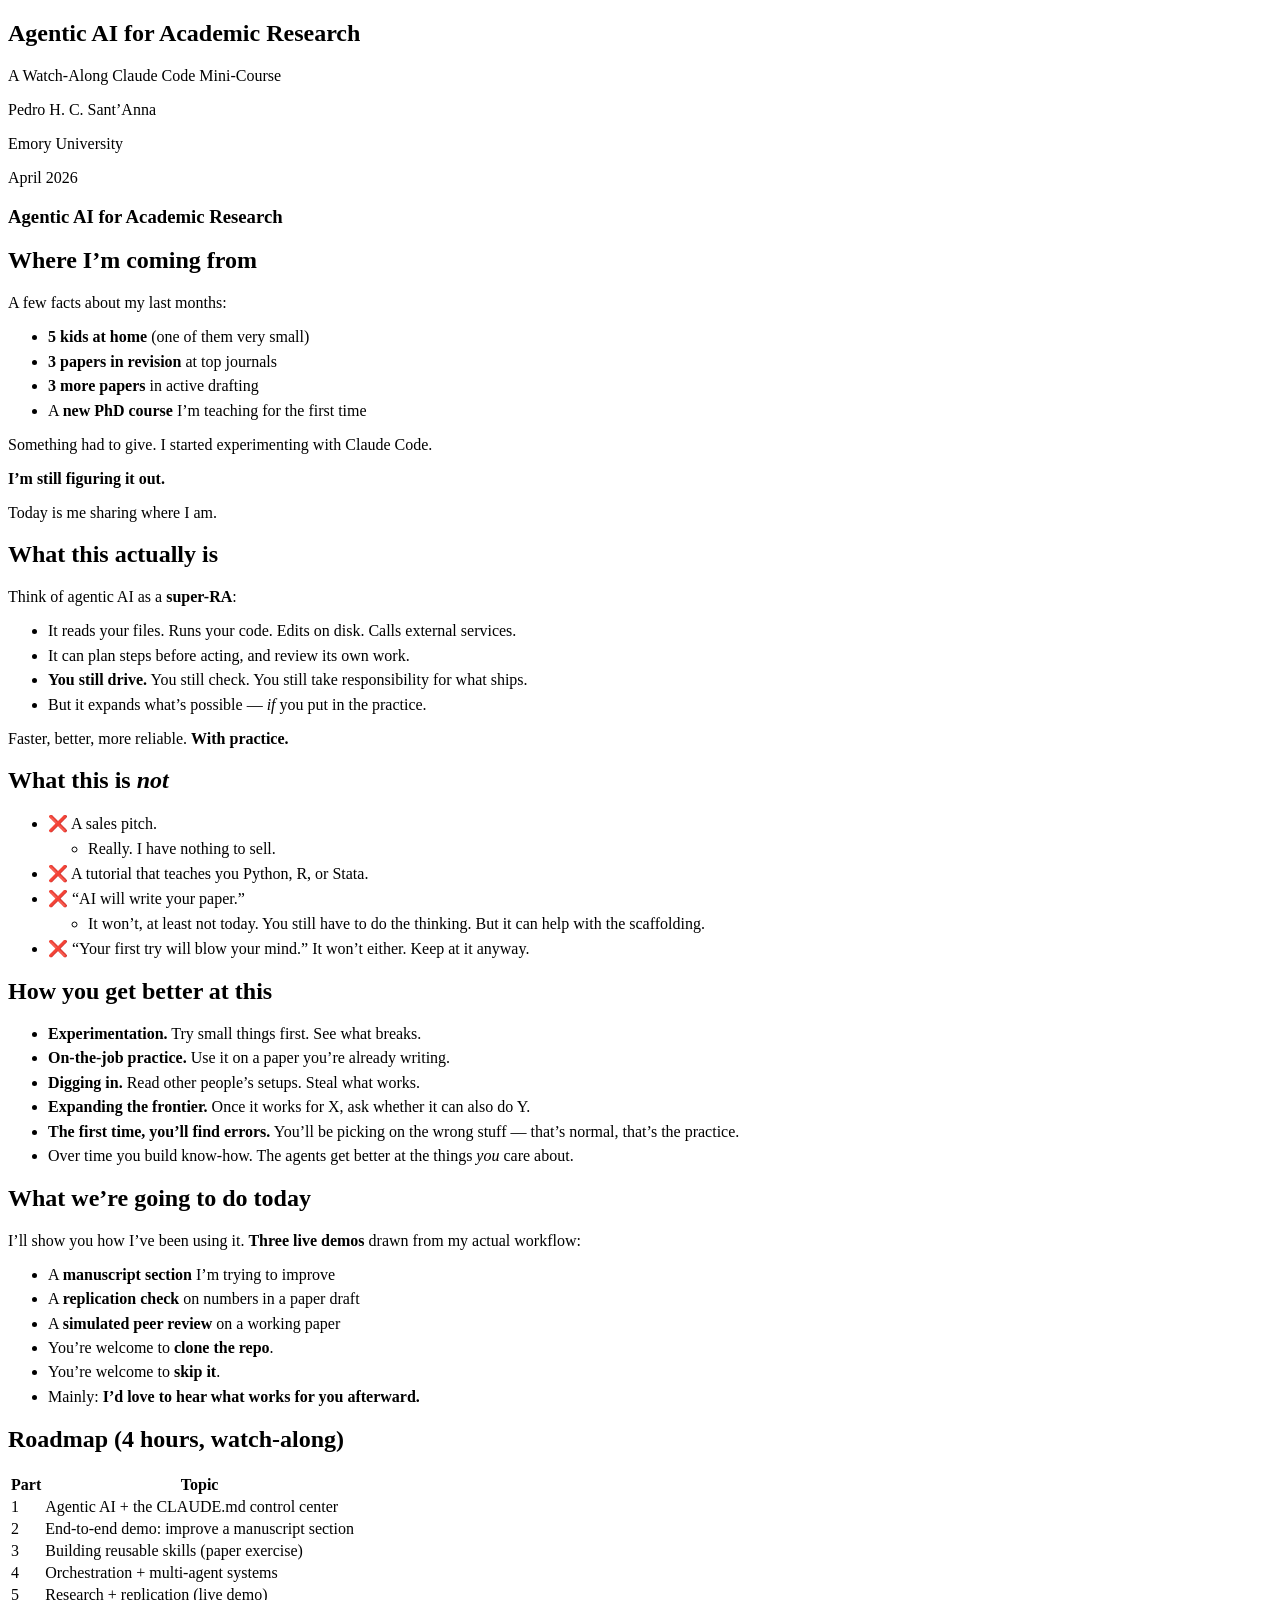
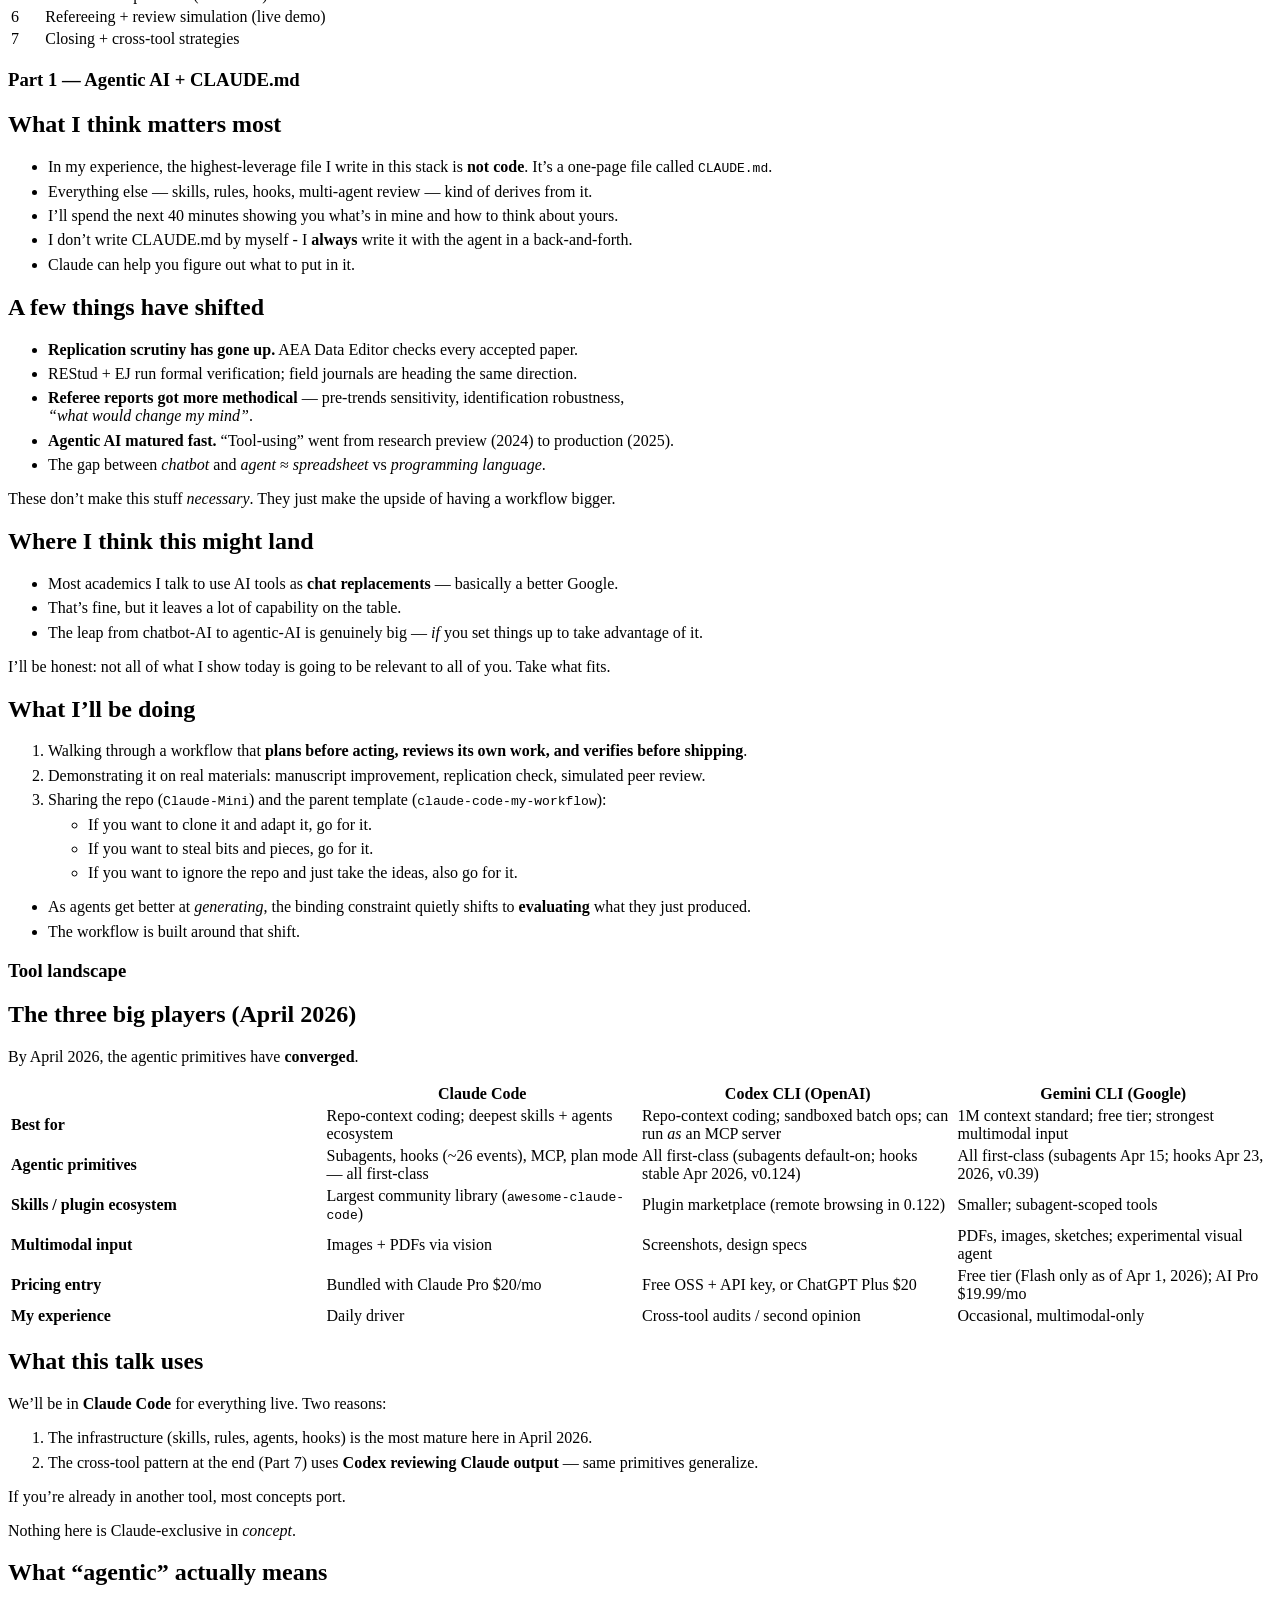
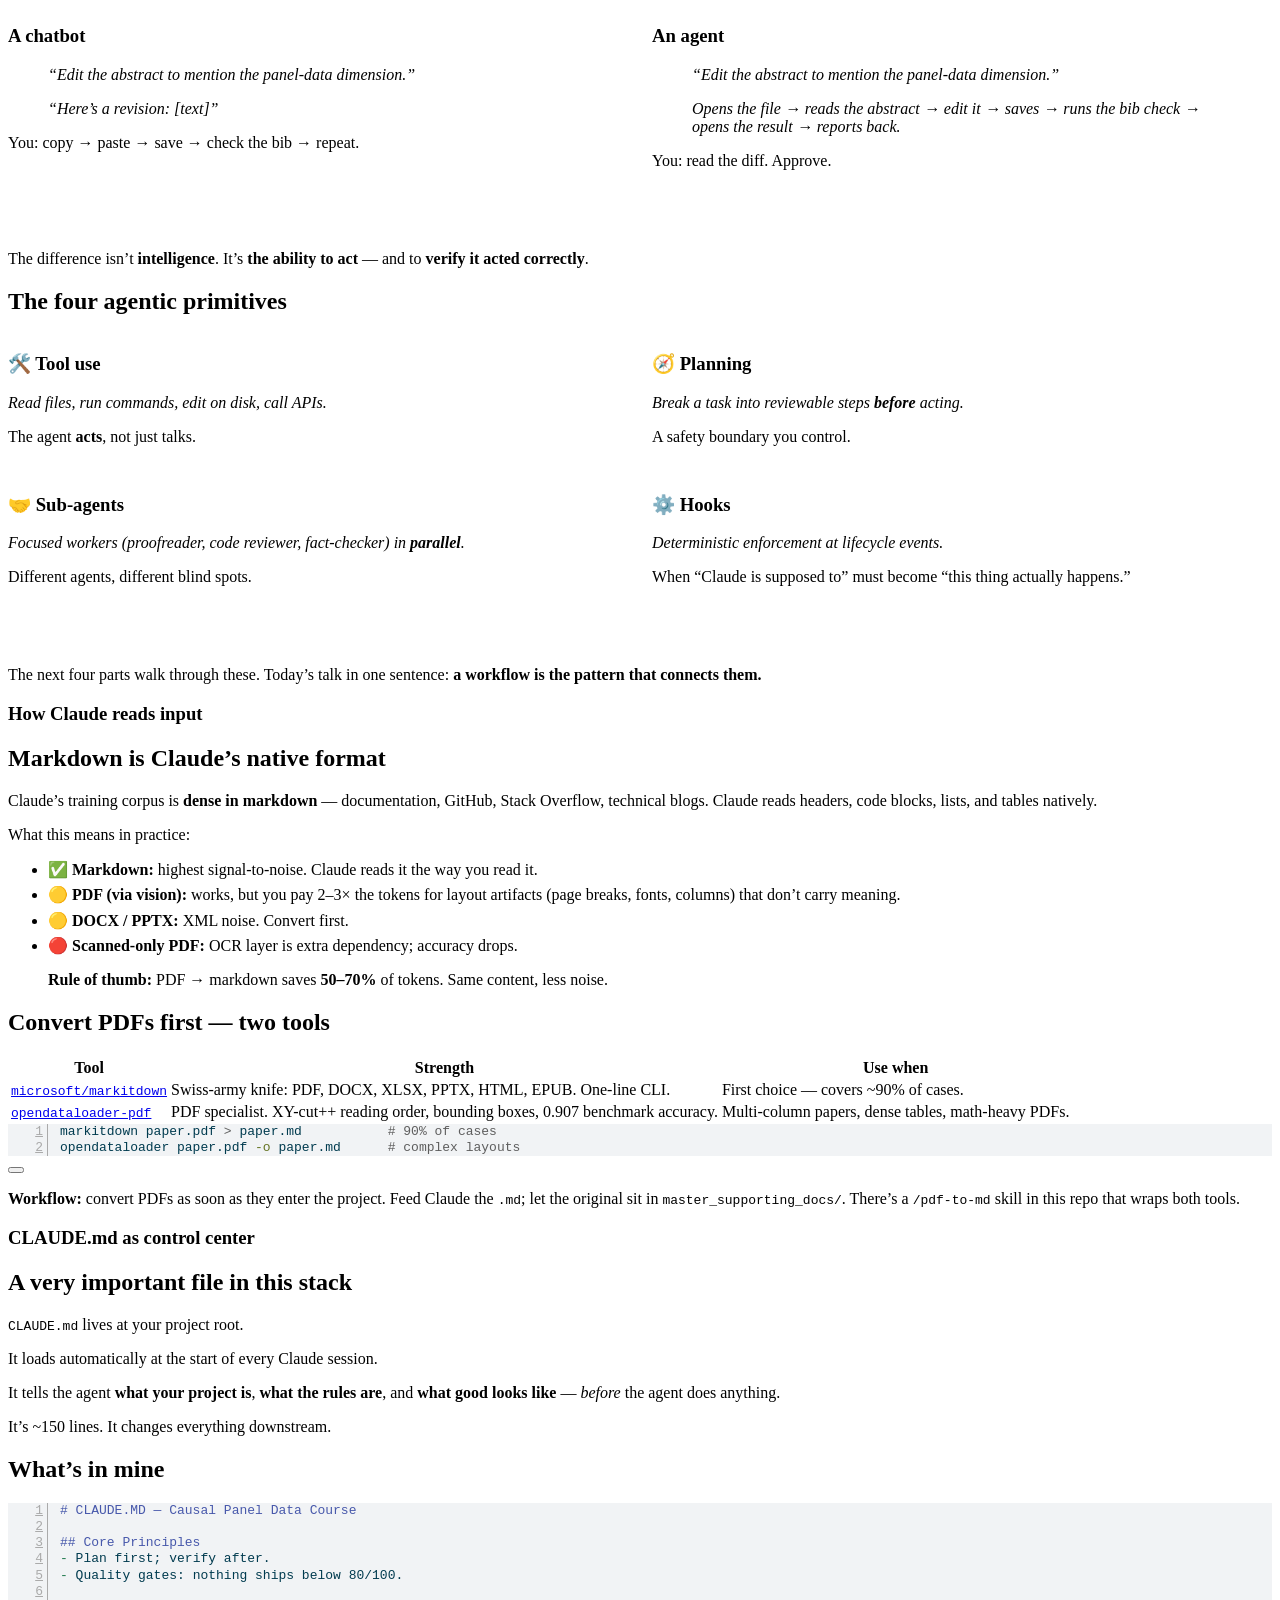
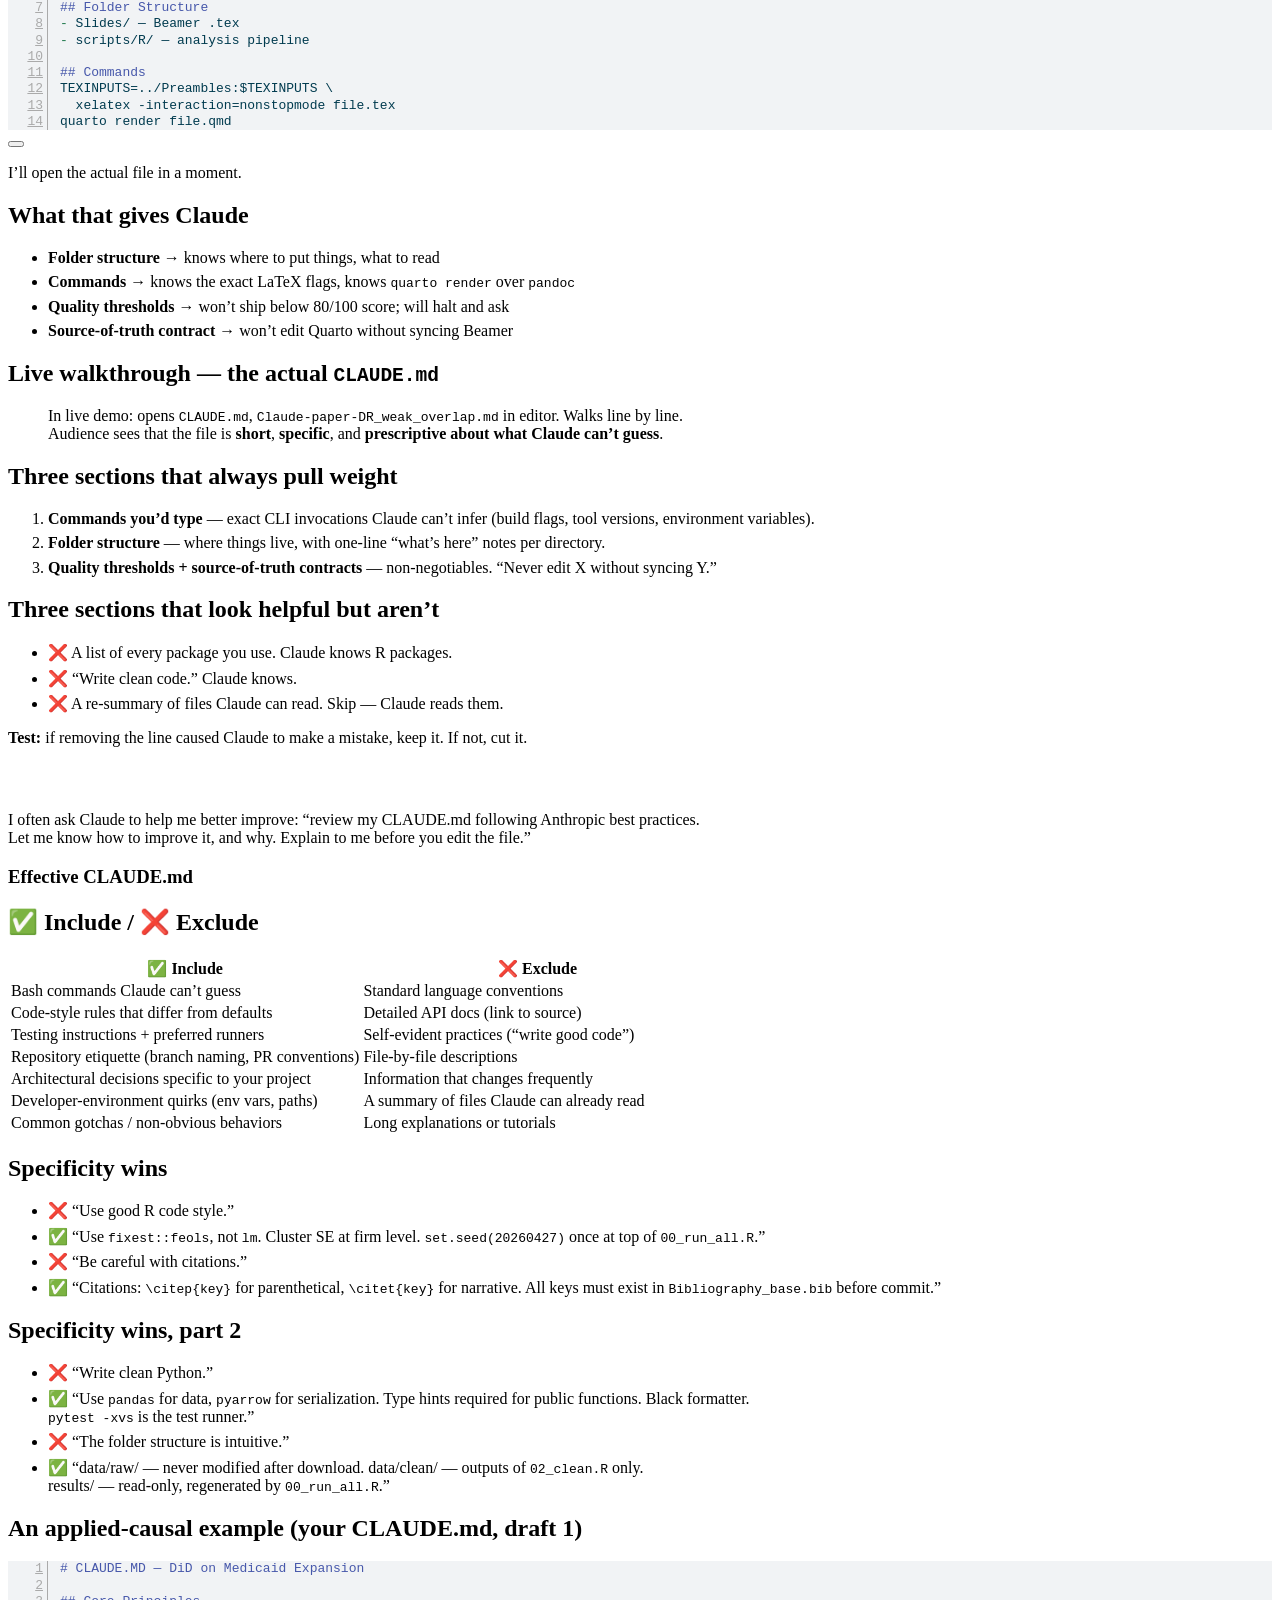
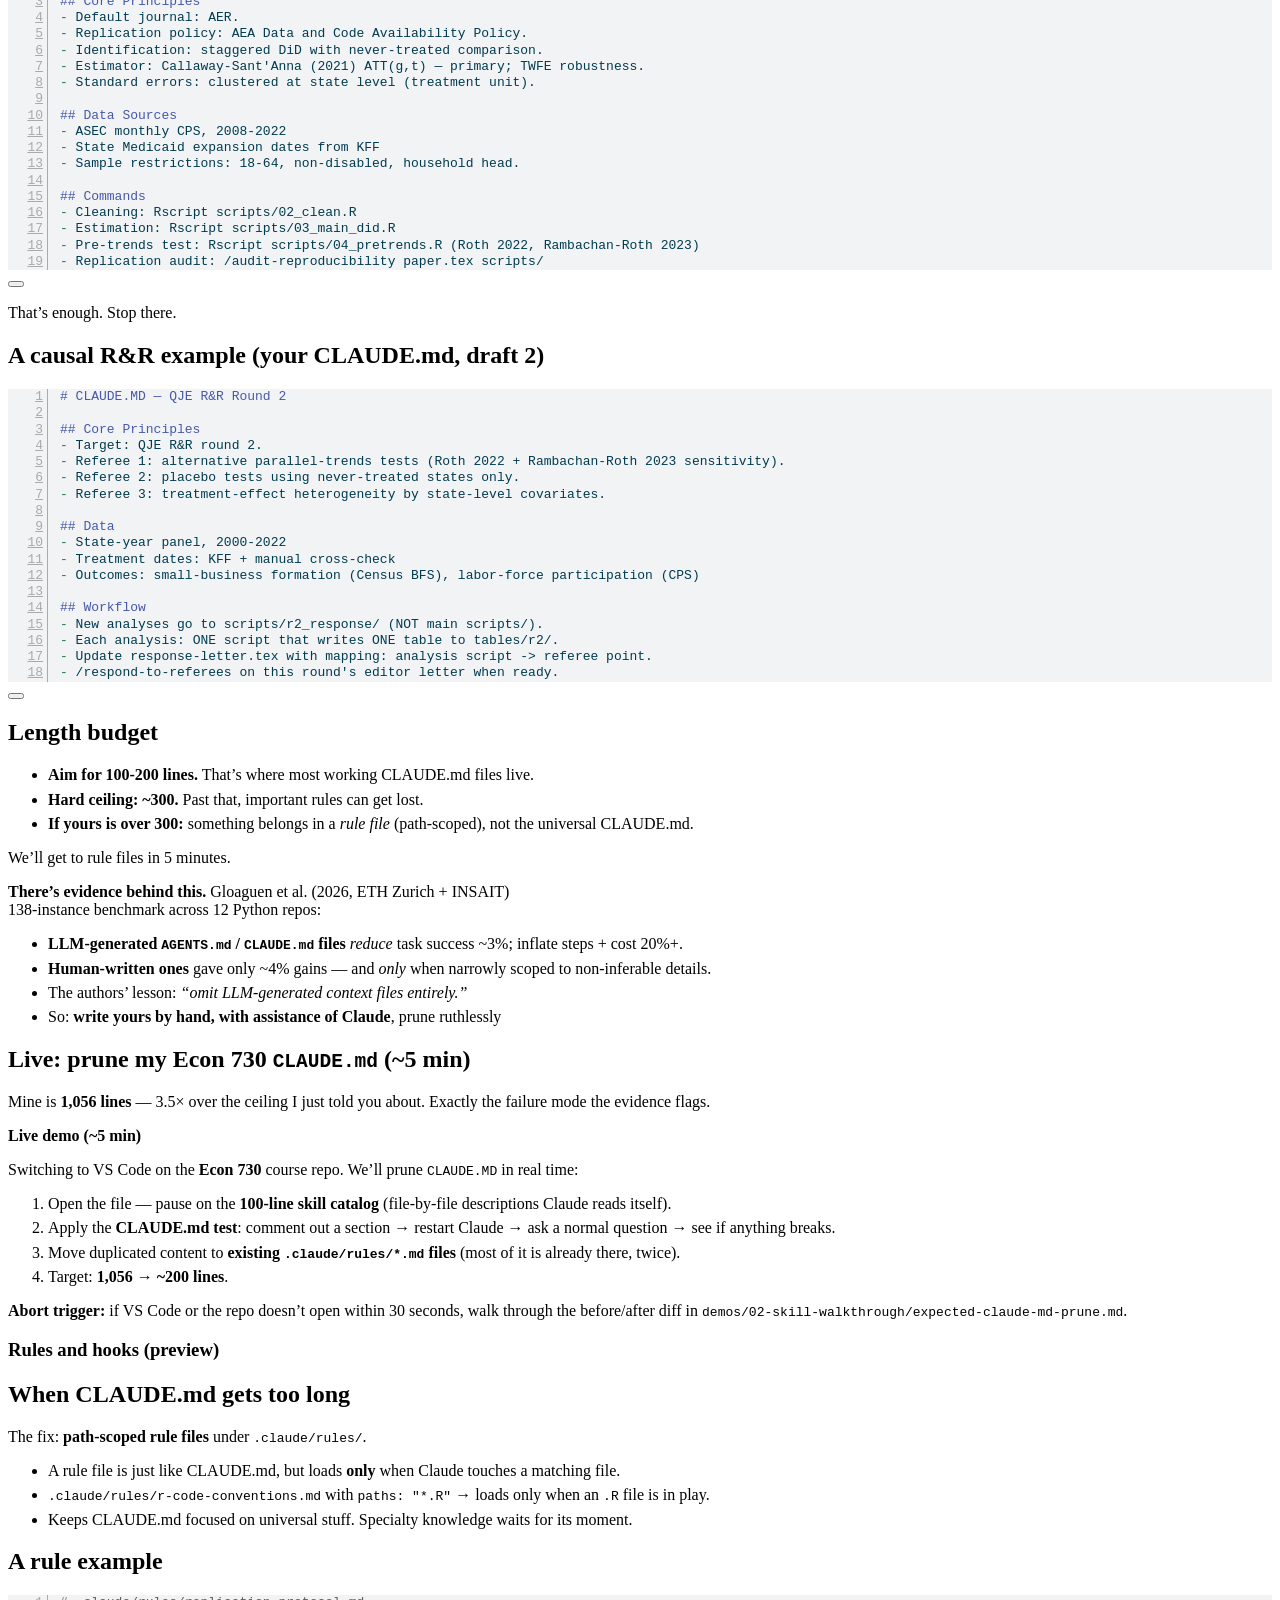
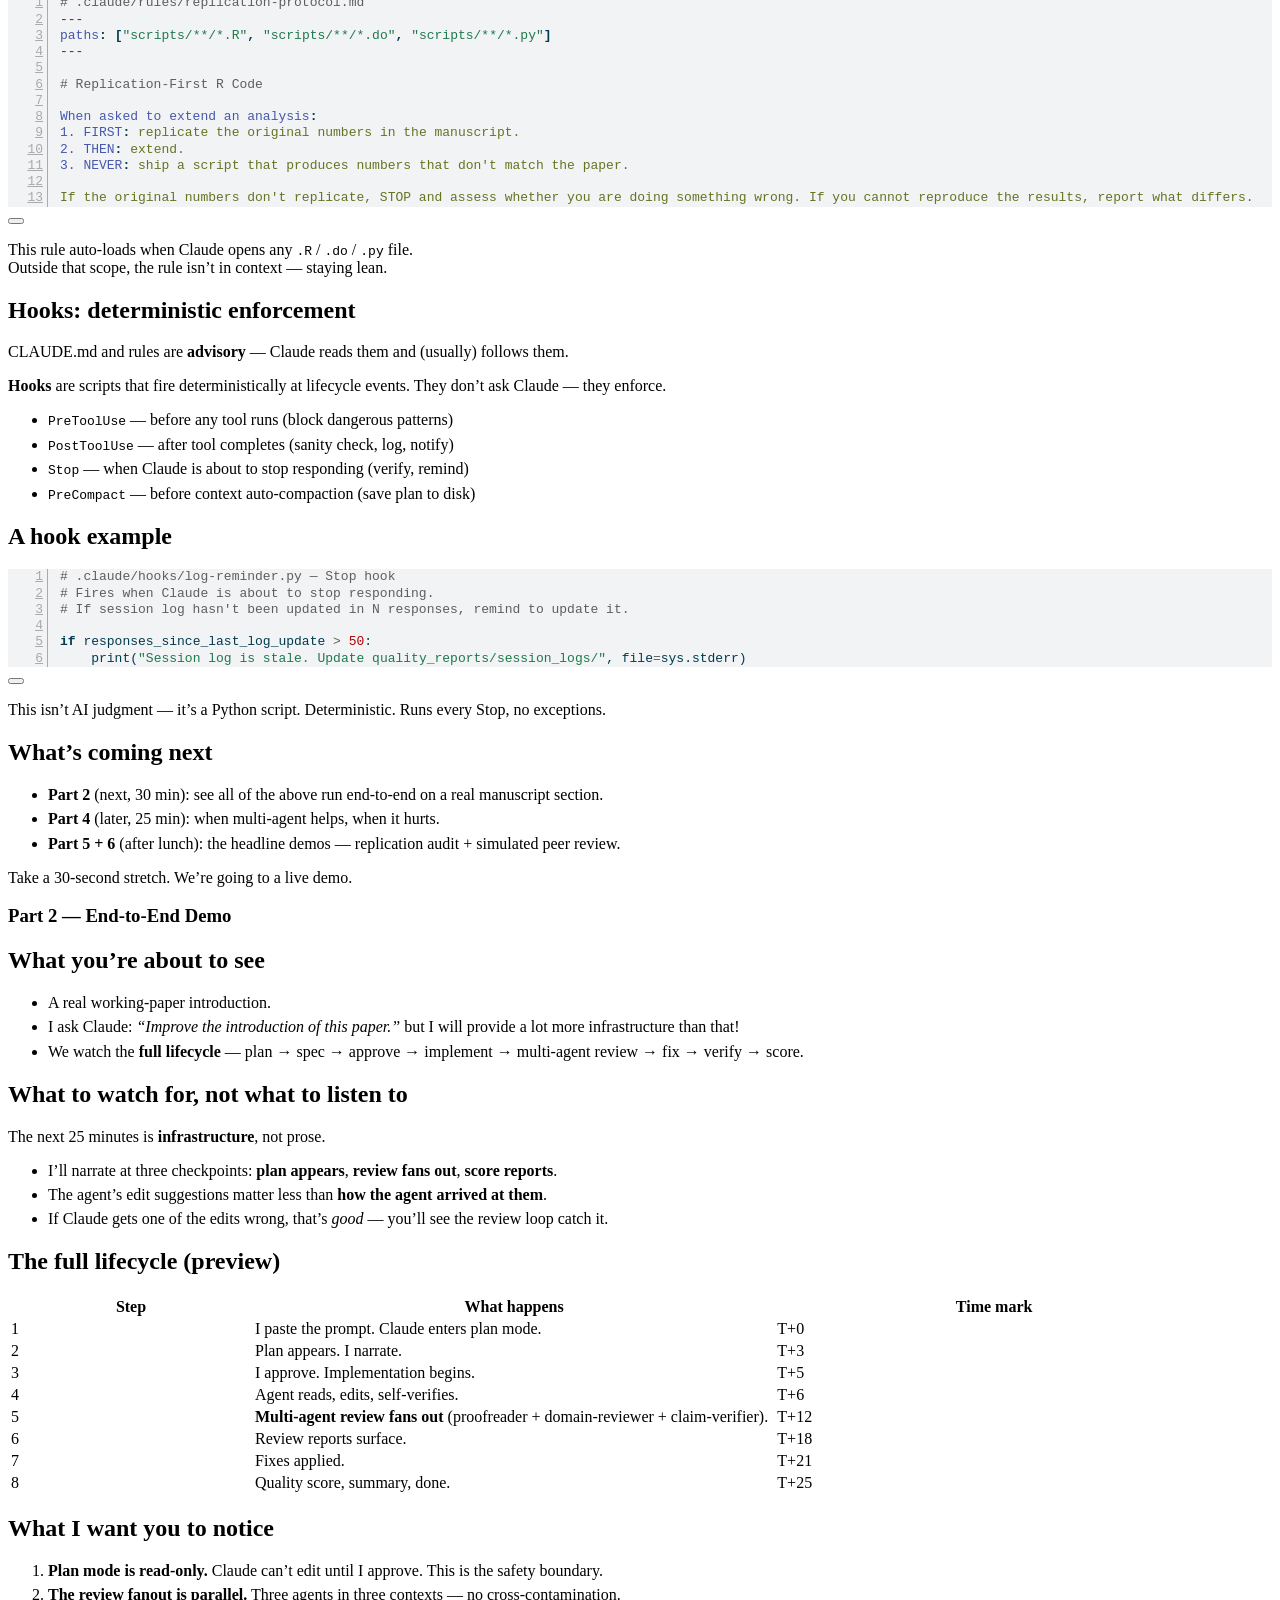
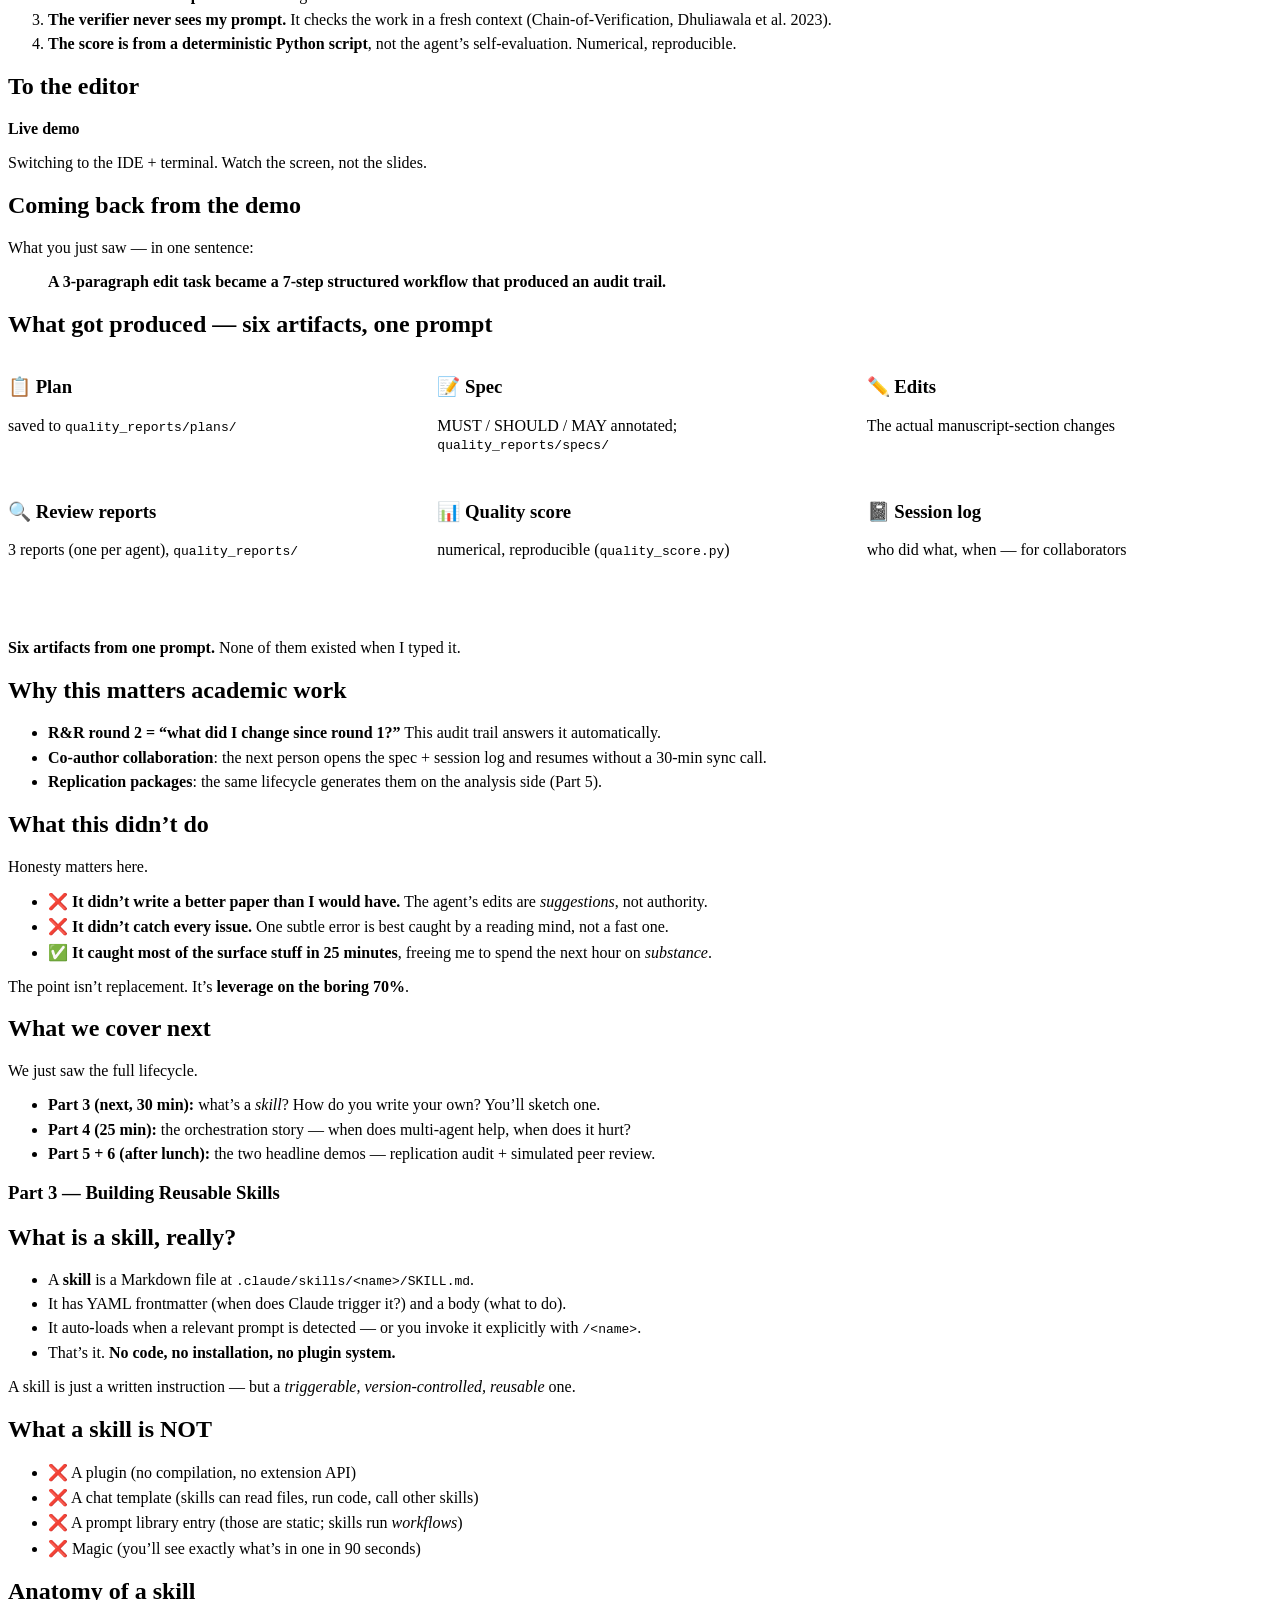
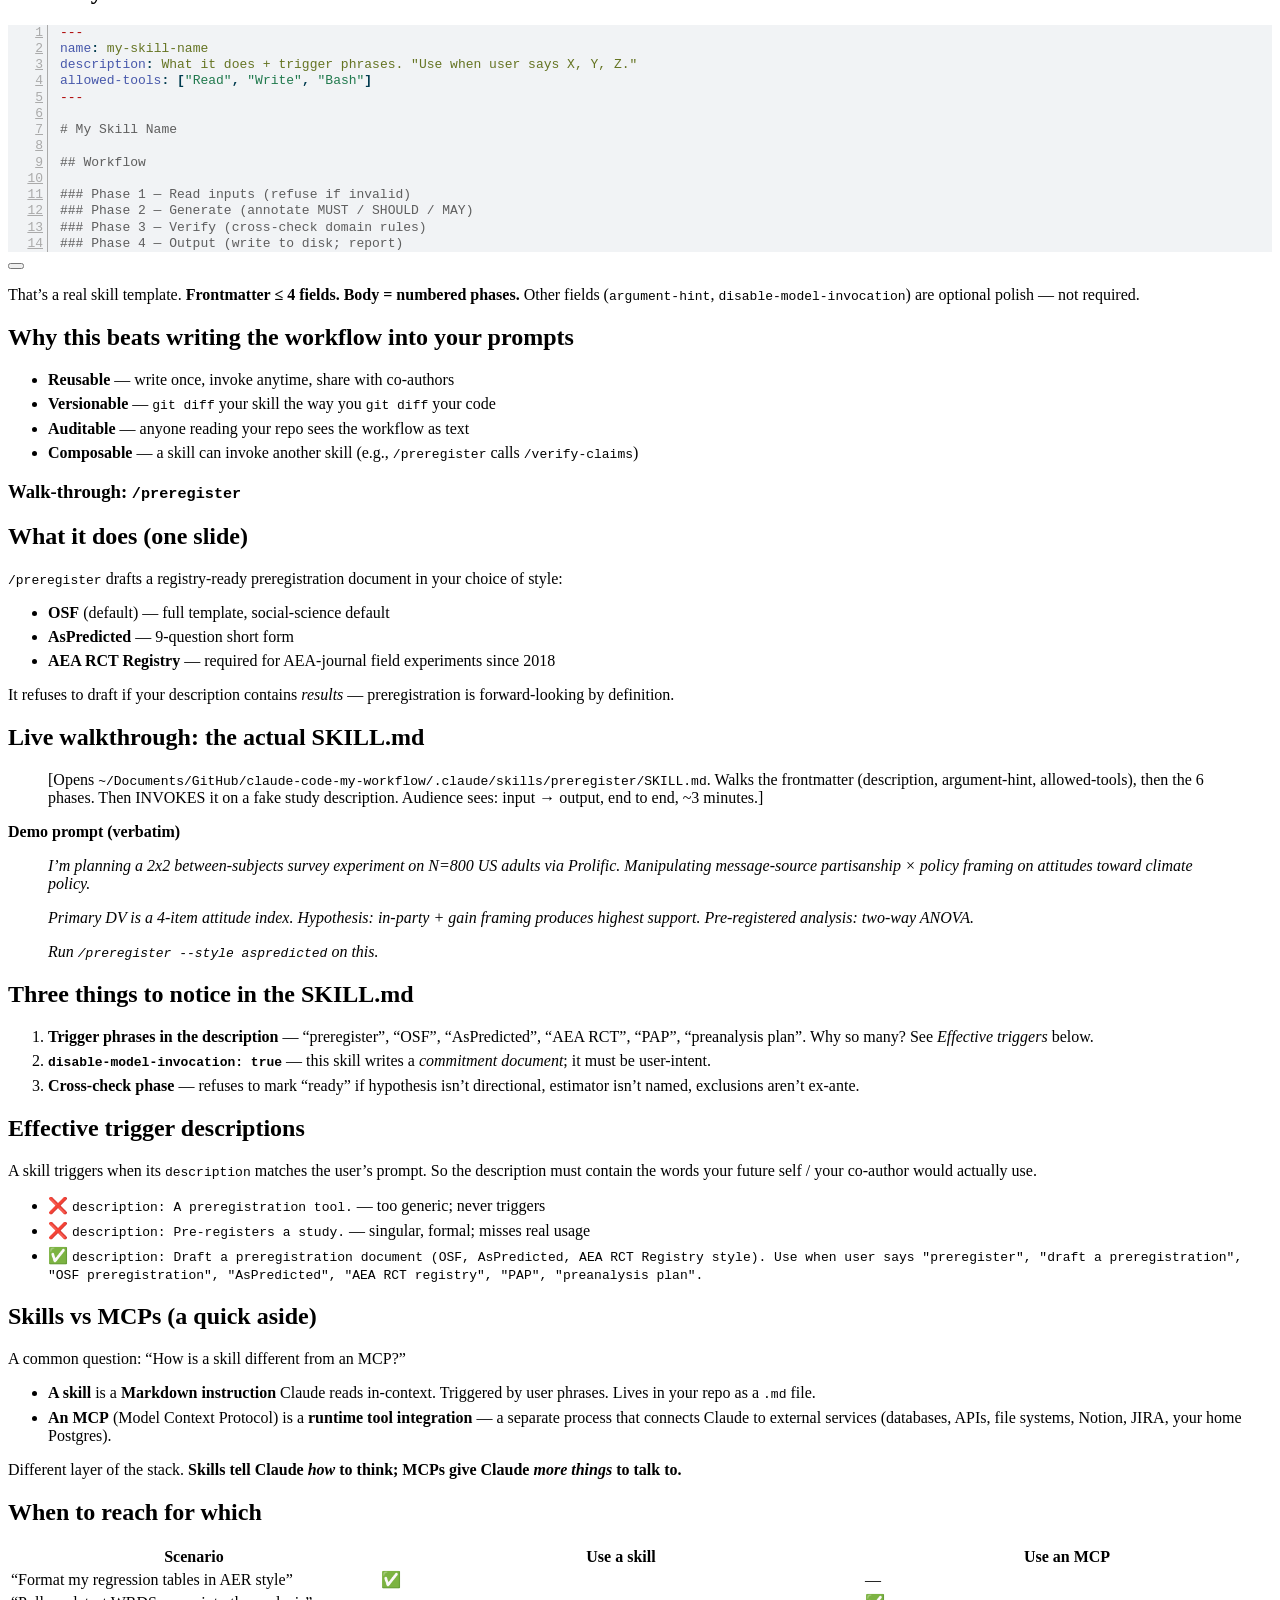
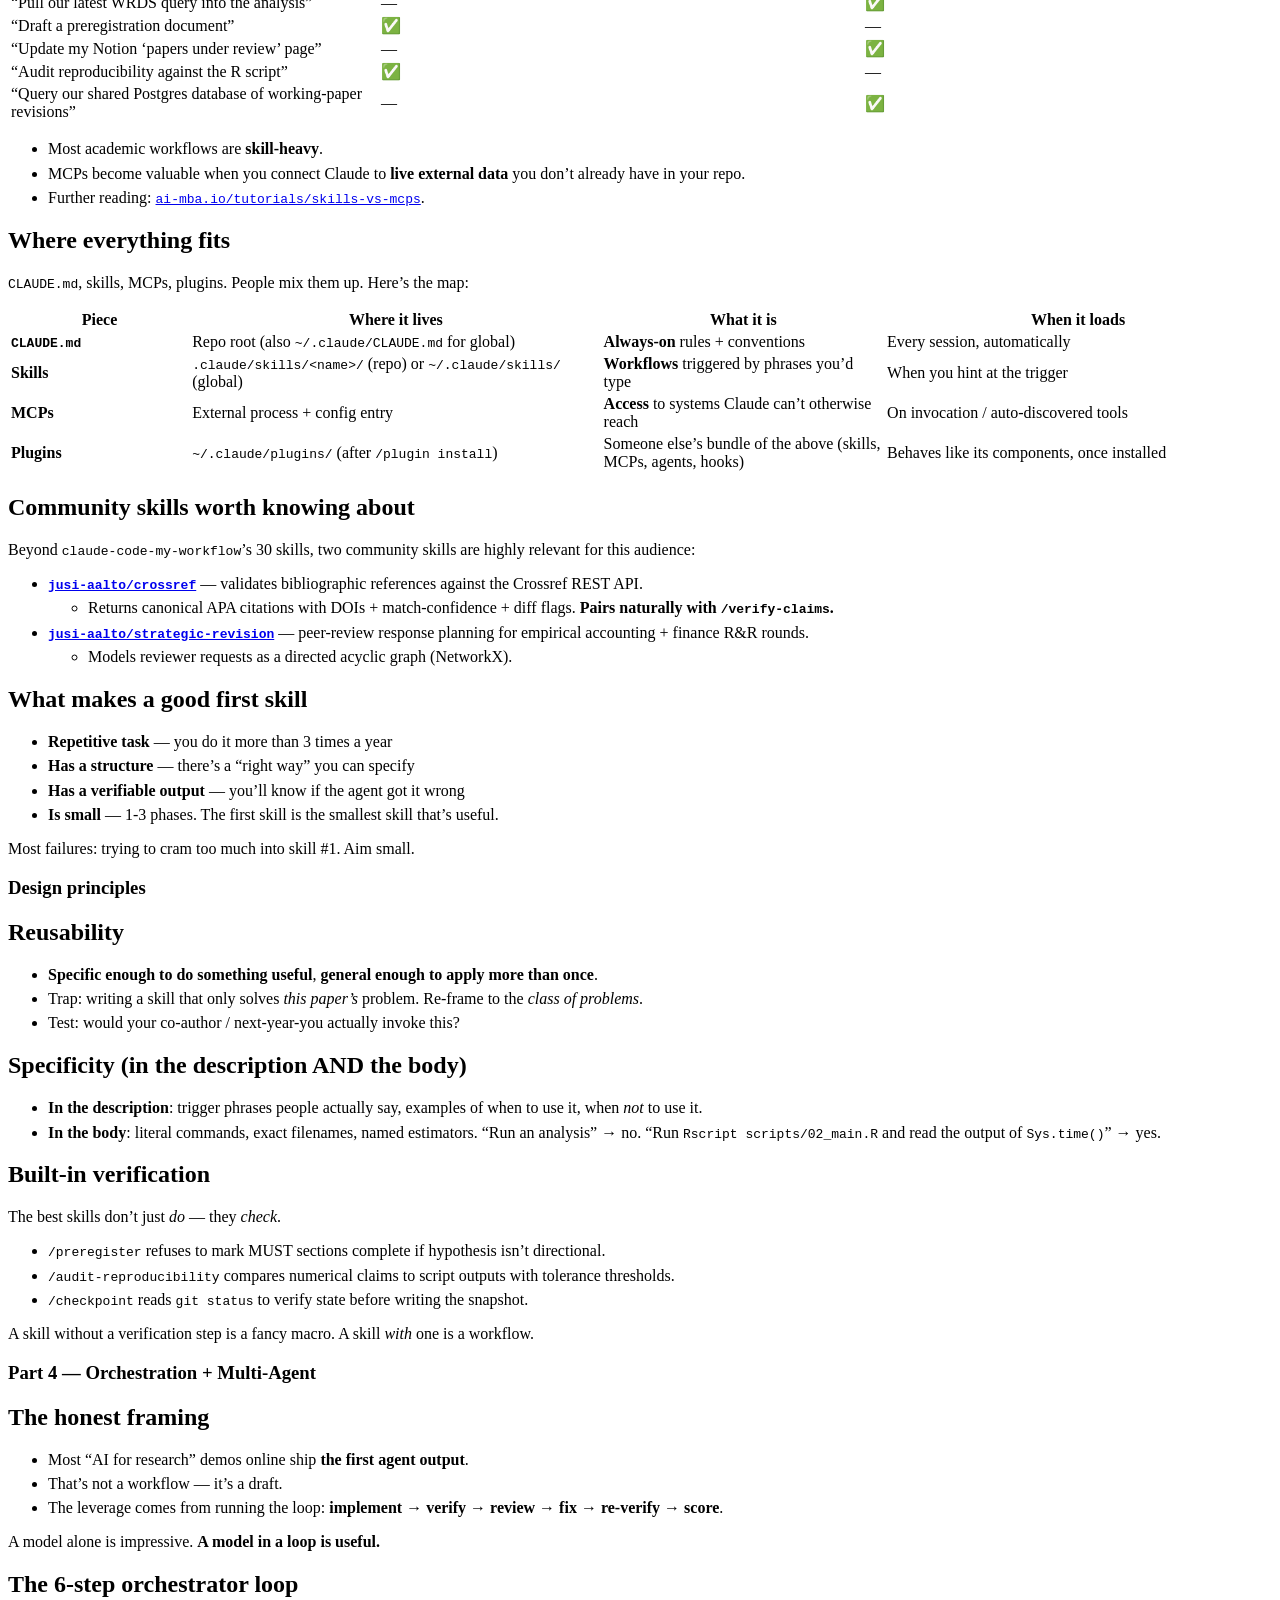
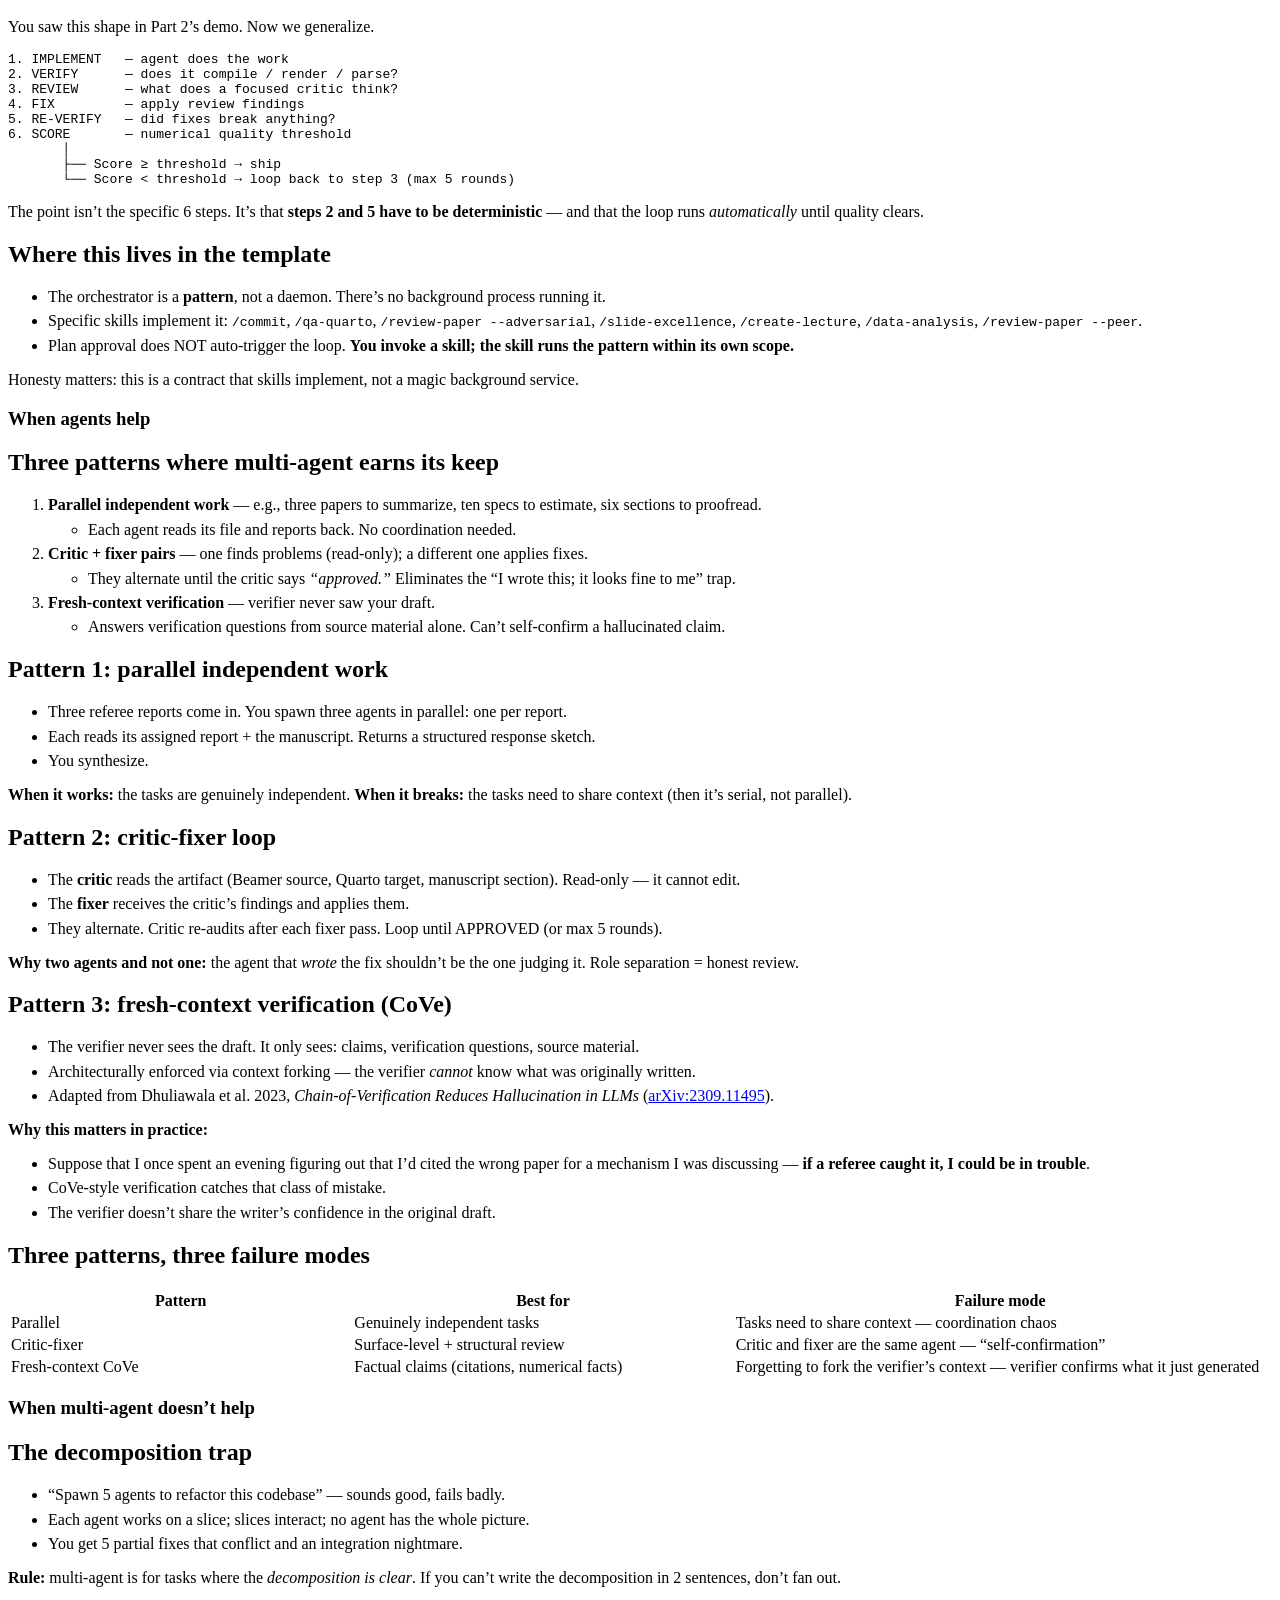
==== commit 1a1fa4e0: "feat: Pages landing site + PDF→markdown slide and skill Pages: hand-written index.html landing page " ====
--- a/Quarto/claude-mini.html
+++ b/Quarto/claude-mini.html
@@ -506,6 +506,54 @@
 <p>The next four parts walk through these. Today’s talk in one sentence: <strong>a workflow is the pattern that connects them.</strong></p>
 </section></section>
 <section>
+<section id="how-claude-reads-input" class="title-slide slide level1 claudeorange center">
+<h1>How Claude reads input</h1>
+
+</section>
+<section id="markdown-is-claudes-native-format" class="slide level2 compact">
+<h2>Markdown is Claude’s native format</h2>
+<p>Claude’s training corpus is <strong>dense in markdown</strong> — documentation, GitHub, Stack Overflow, technical blogs. Claude reads headers, code blocks, lists, and tables natively.</p>
+<p>What this means in practice:</p>
+<ul>
+<li>✅ <strong>Markdown:</strong> highest signal-to-noise. Claude reads it the way you read it.</li>
+<li>🟡 <strong>PDF (via vision):</strong> works, but you pay 2–3× the tokens for layout artifacts (page breaks, fonts, columns) that don’t carry meaning.</li>
+<li>🟡 <strong>DOCX / PPTX:</strong> XML noise. Convert first.</li>
+<li>🔴 <strong>Scanned-only PDF:</strong> OCR layer is extra dependency; accuracy drops.</li>
+</ul>
+<blockquote>
+<p><strong>Rule of thumb:</strong> PDF → markdown saves <strong>50–70%</strong> of tokens. Same content, less noise.</p>
+</blockquote>
+</section>
+<section id="convert-pdfs-first-two-tools" class="slide level2 compact">
+<h2>Convert PDFs first — two tools</h2>
+<div class="wide-table">
+<table class="caption-top">
+<thead>
+<tr class="header">
+<th>Tool</th>
+<th>Strength</th>
+<th>Use when</th>
+</tr>
+</thead>
+<tbody>
+<tr class="odd">
+<td><a href="https://github.com/microsoft/markitdown"><code>microsoft/markitdown</code></a></td>
+<td>Swiss-army knife: PDF, DOCX, XLSX, PPTX, HTML, EPUB. One-line CLI.</td>
+<td>First choice — covers ~90% of cases.</td>
+</tr>
+<tr class="even">
+<td><a href="https://github.com/opendataloader-project/opendataloader-pdf"><code>opendataloader-pdf</code></a></td>
+<td>PDF specialist. XY-cut++ reading order, bounding boxes, 0.907 benchmark accuracy.</td>
+<td>Multi-column papers, dense tables, math-heavy PDFs.</td>
+</tr>
+</tbody>
+</table>
+</div>
+<div class="code-copy-outer-scaffold"><div class="sourceCode" id="cb1"><pre class="sourceCode numberSource bash number-lines code-with-copy"><code class="sourceCode bash"><span id="cb1-1"><a href=""></a><span class="ex">markitdown</span> paper.pdf <span class="op">&gt;</span> paper.md           <span class="co"># 90% of cases</span></span>
+<span id="cb1-2"><a href=""></a><span class="ex">opendataloader</span> paper.pdf <span class="at">-o</span> paper.md      <span class="co"># complex layouts</span></span></code></pre></div><button title="Copy to Clipboard" class="code-copy-button"><i class="bi"></i></button></div>
+<p><strong>Workflow:</strong> convert PDFs as soon as they enter the project. Feed Claude the <code>.md</code>; let the original sit in <code>master_supporting_docs/</code>. There’s a <code>/pdf-to-md</code> skill in this repo that wraps both tools.</p>
+</section></section>
+<section>
 <section id="claude.md-as-control-center" class="title-slide slide level1 claudeorange center">
 <h1>CLAUDE.md as control center</h1>
 
@@ -519,20 +567,20 @@
 </section>
 <section id="whats-in-mine" class="slide level2 compact">
 <h2>What’s in mine</h2>
-<div class="code-copy-outer-scaffold"><div class="sourceCode" id="cb1"><pre class="sourceCode numberSource markdown number-lines code-with-copy"><code class="sourceCode markdown"><span id="cb1-1"><a href=""></a><span class="fu"># CLAUDE.MD — Causal Panel Data Course</span></span>
-<span id="cb1-2"><a href=""></a></span>
-<span id="cb1-3"><a href=""></a><span class="fu">## Core Principles</span></span>
-<span id="cb1-4"><a href=""></a><span class="ss">- </span>Plan first; verify after.</span>
-<span id="cb1-5"><a href=""></a><span class="ss">- </span>Quality gates: nothing ships below 80/100.</span>
-<span id="cb1-6"><a href=""></a></span>
-<span id="cb1-7"><a href=""></a><span class="fu">## Folder Structure</span></span>
-<span id="cb1-8"><a href=""></a><span class="ss">- </span>Slides/ — Beamer .tex</span>
-<span id="cb1-9"><a href=""></a><span class="ss">- </span>scripts/R/ — analysis pipeline</span>
-<span id="cb1-10"><a href=""></a></span>
-<span id="cb1-11"><a href=""></a><span class="fu">## Commands</span></span>
-<span id="cb1-12"><a href=""></a>TEXINPUTS=../Preambles:$TEXINPUTS \</span>
-<span id="cb1-13"><a href=""></a>  xelatex -interaction=nonstopmode file.tex</span>
-<span id="cb1-14"><a href=""></a>quarto render file.qmd</span></code></pre></div><button title="Copy to Clipboard" class="code-copy-button"><i class="bi"></i></button></div>
+<div class="code-copy-outer-scaffold"><div class="sourceCode" id="cb2"><pre class="sourceCode numberSource markdown number-lines code-with-copy"><code class="sourceCode markdown"><span id="cb2-1"><a href=""></a><span class="fu"># CLAUDE.MD — Causal Panel Data Course</span></span>
+<span id="cb2-2"><a href=""></a></span>
+<span id="cb2-3"><a href=""></a><span class="fu">## Core Principles</span></span>
+<span id="cb2-4"><a href=""></a><span class="ss">- </span>Plan first; verify after.</span>
+<span id="cb2-5"><a href=""></a><span class="ss">- </span>Quality gates: nothing ships below 80/100.</span>
+<span id="cb2-6"><a href=""></a></span>
+<span id="cb2-7"><a href=""></a><span class="fu">## Folder Structure</span></span>
+<span id="cb2-8"><a href=""></a><span class="ss">- </span>Slides/ — Beamer .tex</span>
+<span id="cb2-9"><a href=""></a><span class="ss">- </span>scripts/R/ — analysis pipeline</span>
+<span id="cb2-10"><a href=""></a></span>
+<span id="cb2-11"><a href=""></a><span class="fu">## Commands</span></span>
+<span id="cb2-12"><a href=""></a>TEXINPUTS=../Preambles:$TEXINPUTS \</span>
+<span id="cb2-13"><a href=""></a>  xelatex -interaction=nonstopmode file.tex</span>
+<span id="cb2-14"><a href=""></a>quarto render file.qmd</span></code></pre></div><button title="Copy to Clipboard" class="code-copy-button"><i class="bi"></i></button></div>
 <p>I’ll open the actual file in a moment.</p>
 </section>
 <section id="what-that-gives-claude" class="slide level2 compact">
@@ -641,47 +689,47 @@
 </section>
 <section id="an-applied-causal-example-your-claude.md-draft-1" class="slide level2 compact">
 <h2>An applied-causal example (your CLAUDE.md, draft 1)</h2>
-<div class="code-copy-outer-scaffold"><div class="sourceCode" id="cb2"><pre class="sourceCode numberSource markdown number-lines code-with-copy"><code class="sourceCode markdown"><span id="cb2-1"><a href=""></a><span class="fu"># CLAUDE.MD — DiD on Medicaid Expansion</span></span>
-<span id="cb2-2"><a href=""></a></span>
-<span id="cb2-3"><a href=""></a><span class="fu">## Core Principles</span></span>
-<span id="cb2-4"><a href=""></a><span class="ss">- </span>Default journal: AER.</span>
-<span id="cb2-5"><a href=""></a><span class="ss">- </span>Replication policy: AEA Data and Code Availability Policy.</span>
-<span id="cb2-6"><a href=""></a><span class="ss">- </span>Identification: staggered DiD with never-treated comparison.</span>
-<span id="cb2-7"><a href=""></a><span class="ss">- </span>Estimator: Callaway-Sant'Anna (2021) ATT(g,t) — primary; TWFE robustness.</span>
-<span id="cb2-8"><a href=""></a><span class="ss">- </span>Standard errors: clustered at state level (treatment unit).</span>
-<span id="cb2-9"><a href=""></a></span>
-<span id="cb2-10"><a href=""></a><span class="fu">## Data Sources</span></span>
-<span id="cb2-11"><a href=""></a><span class="ss">- </span>ASEC monthly CPS, 2008-2022</span>
-<span id="cb2-12"><a href=""></a><span class="ss">- </span>State Medicaid expansion dates from KFF</span>
-<span id="cb2-13"><a href=""></a><span class="ss">- </span>Sample restrictions: 18-64, non-disabled, household head.</span>
-<span id="cb2-14"><a href=""></a></span>
-<span id="cb2-15"><a href=""></a><span class="fu">## Commands</span></span>
-<span id="cb2-16"><a href=""></a><span class="ss">- </span>Cleaning: Rscript scripts/02_clean.R</span>
-<span id="cb2-17"><a href=""></a><span class="ss">- </span>Estimation: Rscript scripts/03_main_did.R</span>
-<span id="cb2-18"><a href=""></a><span class="ss">- </span>Pre-trends test: Rscript scripts/04_pretrends.R (Roth 2022, Rambachan-Roth 2023)</span>
-<span id="cb2-19"><a href=""></a><span class="ss">- </span>Replication audit: /audit-reproducibility paper.tex scripts/</span></code></pre></div><button title="Copy to Clipboard" class="code-copy-button"><i class="bi"></i></button></div>
+<div class="code-copy-outer-scaffold"><div class="sourceCode" id="cb3"><pre class="sourceCode numberSource markdown number-lines code-with-copy"><code class="sourceCode markdown"><span id="cb3-1"><a href=""></a><span class="fu"># CLAUDE.MD — DiD on Medicaid Expansion</span></span>
+<span id="cb3-2"><a href=""></a></span>
+<span id="cb3-3"><a href=""></a><span class="fu">## Core Principles</span></span>
+<span id="cb3-4"><a href=""></a><span class="ss">- </span>Default journal: AER.</span>
+<span id="cb3-5"><a href=""></a><span class="ss">- </span>Replication policy: AEA Data and Code Availability Policy.</span>
+<span id="cb3-6"><a href=""></a><span class="ss">- </span>Identification: staggered DiD with never-treated comparison.</span>
+<span id="cb3-7"><a href=""></a><span class="ss">- </span>Estimator: Callaway-Sant'Anna (2021) ATT(g,t) — primary; TWFE robustness.</span>
+<span id="cb3-8"><a href=""></a><span class="ss">- </span>Standard errors: clustered at state level (treatment unit).</span>
+<span id="cb3-9"><a href=""></a></span>
+<span id="cb3-10"><a href=""></a><span class="fu">## Data Sources</span></span>
+<span id="cb3-11"><a href=""></a><span class="ss">- </span>ASEC monthly CPS, 2008-2022</span>
+<span id="cb3-12"><a href=""></a><span class="ss">- </span>State Medicaid expansion dates from KFF</span>
+<span id="cb3-13"><a href=""></a><span class="ss">- </span>Sample restrictions: 18-64, non-disabled, household head.</span>
+<span id="cb3-14"><a href=""></a></span>
+<span id="cb3-15"><a href=""></a><span class="fu">## Commands</span></span>
+<span id="cb3-16"><a href=""></a><span class="ss">- </span>Cleaning: Rscript scripts/02_clean.R</span>
+<span id="cb3-17"><a href=""></a><span class="ss">- </span>Estimation: Rscript scripts/03_main_did.R</span>
+<span id="cb3-18"><a href=""></a><span class="ss">- </span>Pre-trends test: Rscript scripts/04_pretrends.R (Roth 2022, Rambachan-Roth 2023)</span>
+<span id="cb3-19"><a href=""></a><span class="ss">- </span>Replication audit: /audit-reproducibility paper.tex scripts/</span></code></pre></div><button title="Copy to Clipboard" class="code-copy-button"><i class="bi"></i></button></div>
 <p>That’s enough. Stop there.</p>
 </section>
 <section id="a-causal-rr-example-your-claude.md-draft-2" class="slide level2 compact">
 <h2>A causal R&amp;R example (your CLAUDE.md, draft 2)</h2>
-<div class="code-copy-outer-scaffold"><div class="sourceCode" id="cb3"><pre class="sourceCode numberSource markdown number-lines code-with-copy"><code class="sourceCode markdown"><span id="cb3-1"><a href=""></a><span class="fu"># CLAUDE.MD — QJE R&amp;R Round 2</span></span>
-<span id="cb3-2"><a href=""></a></span>
-<span id="cb3-3"><a href=""></a><span class="fu">## Core Principles</span></span>
-<span id="cb3-4"><a href=""></a><span class="ss">- </span>Target: QJE R&amp;R round 2.</span>
-<span id="cb3-5"><a href=""></a><span class="ss">- </span>Referee 1: alternative parallel-trends tests (Roth 2022 + Rambachan-Roth 2023 sensitivity).</span>
-<span id="cb3-6"><a href=""></a><span class="ss">- </span>Referee 2: placebo tests using never-treated states only.</span>
-<span id="cb3-7"><a href=""></a><span class="ss">- </span>Referee 3: treatment-effect heterogeneity by state-level covariates.</span>
-<span id="cb3-8"><a href=""></a></span>
-<span id="cb3-9"><a href=""></a><span class="fu">## Data</span></span>
-<span id="cb3-10"><a href=""></a><span class="ss">- </span>State-year panel, 2000-2022</span>
-<span id="cb3-11"><a href=""></a><span class="ss">- </span>Treatment dates: KFF + manual cross-check</span>
-<span id="cb3-12"><a href=""></a><span class="ss">- </span>Outcomes: small-business formation (Census BFS), labor-force participation (CPS)</span>
-<span id="cb3-13"><a href=""></a></span>
-<span id="cb3-14"><a href=""></a><span class="fu">## Workflow</span></span>
-<span id="cb3-15"><a href=""></a><span class="ss">- </span>New analyses go to scripts/r2_response/ (NOT main scripts/).</span>
-<span id="cb3-16"><a href=""></a><span class="ss">- </span>Each analysis: ONE script that writes ONE table to tables/r2/.</span>
-<span id="cb3-17"><a href=""></a><span class="ss">- </span>Update response-letter.tex with mapping: analysis script -&gt; referee point.</span>
-<span id="cb3-18"><a href=""></a><span class="ss">- </span>/respond-to-referees on this round's editor letter when ready.</span></code></pre></div><button title="Copy to Clipboard" class="code-copy-button"><i class="bi"></i></button></div>
+<div class="code-copy-outer-scaffold"><div class="sourceCode" id="cb4"><pre class="sourceCode numberSource markdown number-lines code-with-copy"><code class="sourceCode markdown"><span id="cb4-1"><a href=""></a><span class="fu"># CLAUDE.MD — QJE R&amp;R Round 2</span></span>
+<span id="cb4-2"><a href=""></a></span>
+<span id="cb4-3"><a href=""></a><span class="fu">## Core Principles</span></span>
+<span id="cb4-4"><a href=""></a><span class="ss">- </span>Target: QJE R&amp;R round 2.</span>
+<span id="cb4-5"><a href=""></a><span class="ss">- </span>Referee 1: alternative parallel-trends tests (Roth 2022 + Rambachan-Roth 2023 sensitivity).</span>
+<span id="cb4-6"><a href=""></a><span class="ss">- </span>Referee 2: placebo tests using never-treated states only.</span>
+<span id="cb4-7"><a href=""></a><span class="ss">- </span>Referee 3: treatment-effect heterogeneity by state-level covariates.</span>
+<span id="cb4-8"><a href=""></a></span>
+<span id="cb4-9"><a href=""></a><span class="fu">## Data</span></span>
+<span id="cb4-10"><a href=""></a><span class="ss">- </span>State-year panel, 2000-2022</span>
+<span id="cb4-11"><a href=""></a><span class="ss">- </span>Treatment dates: KFF + manual cross-check</span>
+<span id="cb4-12"><a href=""></a><span class="ss">- </span>Outcomes: small-business formation (Census BFS), labor-force participation (CPS)</span>
+<span id="cb4-13"><a href=""></a></span>
+<span id="cb4-14"><a href=""></a><span class="fu">## Workflow</span></span>
+<span id="cb4-15"><a href=""></a><span class="ss">- </span>New analyses go to scripts/r2_response/ (NOT main scripts/).</span>
+<span id="cb4-16"><a href=""></a><span class="ss">- </span>Each analysis: ONE script that writes ONE table to tables/r2/.</span>
+<span id="cb4-17"><a href=""></a><span class="ss">- </span>Update response-letter.tex with mapping: analysis script -&gt; referee point.</span>
+<span id="cb4-18"><a href=""></a><span class="ss">- </span>/respond-to-referees on this round's editor letter when ready.</span></code></pre></div><button title="Copy to Clipboard" class="code-copy-button"><i class="bi"></i></button></div>
 </section>
 <section id="length-budget" class="slide level2 compact">
 <h2>Length budget</h2>
@@ -730,19 +778,19 @@
 </section>
 <section id="a-rule-example" class="slide level2 compact">
 <h2>A rule example</h2>
-<div class="code-copy-outer-scaffold"><div class="sourceCode" id="cb4"><pre class="sourceCode numberSource yaml number-lines code-with-copy"><code class="sourceCode yaml"><span id="cb4-1"><a href=""></a><span class="co"># .claude/rules/replication-protocol.md</span></span>
-<span id="cb4-2"><a href=""></a><span class="pp">---</span></span>
-<span id="cb4-3"><a href=""></a><span class="fu">paths</span><span class="kw">:</span><span class="at"> </span><span class="kw">[</span><span class="st">"scripts/**/*.R"</span><span class="kw">,</span><span class="at"> </span><span class="st">"scripts/**/*.do"</span><span class="kw">,</span><span class="at"> </span><span class="st">"scripts/**/*.py"</span><span class="kw">]</span></span>
-<span id="cb4-4"><a href=""></a><span class="pp">---</span></span>
-<span id="cb4-5"><a href=""></a></span>
-<span id="cb4-6"><a href=""></a><span class="co"># Replication-First R Code</span></span>
-<span id="cb4-7"><a href=""></a></span>
-<span id="cb4-8"><a href=""></a><span class="fu">When asked to extend an analysis</span><span class="kw">:</span></span>
-<span id="cb4-9"><a href=""></a><span class="fu">1. FIRST</span><span class="kw">:</span><span class="at"> replicate the original numbers in the manuscript.</span></span>
-<span id="cb4-10"><a href=""></a><span class="fu">2. THEN</span><span class="kw">:</span><span class="at"> extend.</span></span>
-<span id="cb4-11"><a href=""></a><span class="fu">3. NEVER</span><span class="kw">:</span><span class="at"> ship a script that produces numbers that don't match the paper.</span></span>
-<span id="cb4-12"><a href=""></a></span>
-<span id="cb4-13"><a href=""></a><span class="at">If the original numbers don't replicate, STOP and assess whether you are doing something wrong. If you cannot reproduce the results, report what differs.</span></span></code></pre></div><button title="Copy to Clipboard" class="code-copy-button"><i class="bi"></i></button></div>
+<div class="code-copy-outer-scaffold"><div class="sourceCode" id="cb5"><pre class="sourceCode numberSource yaml number-lines code-with-copy"><code class="sourceCode yaml"><span id="cb5-1"><a href=""></a><span class="co"># .claude/rules/replication-protocol.md</span></span>
+<span id="cb5-2"><a href=""></a><span class="pp">---</span></span>
+<span id="cb5-3"><a href=""></a><span class="fu">paths</span><span class="kw">:</span><span class="at"> </span><span class="kw">[</span><span class="st">"scripts/**/*.R"</span><span class="kw">,</span><span class="at"> </span><span class="st">"scripts/**/*.do"</span><span class="kw">,</span><span class="at"> </span><span class="st">"scripts/**/*.py"</span><span class="kw">]</span></span>
+<span id="cb5-4"><a href=""></a><span class="pp">---</span></span>
+<span id="cb5-5"><a href=""></a></span>
+<span id="cb5-6"><a href=""></a><span class="co"># Replication-First R Code</span></span>
+<span id="cb5-7"><a href=""></a></span>
+<span id="cb5-8"><a href=""></a><span class="fu">When asked to extend an analysis</span><span class="kw">:</span></span>
+<span id="cb5-9"><a href=""></a><span class="fu">1. FIRST</span><span class="kw">:</span><span class="at"> replicate the original numbers in the manuscript.</span></span>
+<span id="cb5-10"><a href=""></a><span class="fu">2. THEN</span><span class="kw">:</span><span class="at"> extend.</span></span>
+<span id="cb5-11"><a href=""></a><span class="fu">3. NEVER</span><span class="kw">:</span><span class="at"> ship a script that produces numbers that don't match the paper.</span></span>
+<span id="cb5-12"><a href=""></a></span>
+<span id="cb5-13"><a href=""></a><span class="at">If the original numbers don't replicate, STOP and assess whether you are doing something wrong. If you cannot reproduce the results, report what differs.</span></span></code></pre></div><button title="Copy to Clipboard" class="code-copy-button"><i class="bi"></i></button></div>
 <p>This rule auto-loads when Claude opens any <code>.R</code> / <code>.do</code> / <code>.py</code> file. <br> Outside that scope, the rule isn’t in context — staying lean.</p>
 </section>
 <section id="hooks-deterministic-enforcement" class="slide level2 compact">
@@ -758,12 +806,12 @@
 </section>
 <section id="a-hook-example" class="slide level2 compact">
 <h2>A hook example</h2>
-<div class="code-copy-outer-scaffold"><div class="sourceCode" id="cb5"><pre class="sourceCode numberSource python number-lines code-with-copy"><code class="sourceCode python"><span id="cb5-1"><a href=""></a><span class="co"># .claude/hooks/log-reminder.py — Stop hook</span></span>
-<span id="cb5-2"><a href=""></a><span class="co"># Fires when Claude is about to stop responding.</span></span>
-<span id="cb5-3"><a href=""></a><span class="co"># If session log hasn't been updated in N responses, remind to update it.</span></span>
-<span id="cb5-4"><a href=""></a></span>
-<span id="cb5-5"><a href=""></a><span class="cf">if</span> responses_since_last_log_update <span class="op">&gt;</span> <span class="dv">50</span>:</span>
-<span id="cb5-6"><a href=""></a>    <span class="bu">print</span>(<span class="st">"Session log is stale. Update quality_reports/session_logs/"</span>, <span class="bu">file</span><span class="op">=</span>sys.stderr)</span></code></pre></div><button title="Copy to Clipboard" class="code-copy-button"><i class="bi"></i></button></div>
+<div class="code-copy-outer-scaffold"><div class="sourceCode" id="cb6"><pre class="sourceCode numberSource python number-lines code-with-copy"><code class="sourceCode python"><span id="cb6-1"><a href=""></a><span class="co"># .claude/hooks/log-reminder.py — Stop hook</span></span>
+<span id="cb6-2"><a href=""></a><span class="co"># Fires when Claude is about to stop responding.</span></span>
+<span id="cb6-3"><a href=""></a><span class="co"># If session log hasn't been updated in N responses, remind to update it.</span></span>
+<span id="cb6-4"><a href=""></a></span>
+<span id="cb6-5"><a href=""></a><span class="cf">if</span> responses_since_last_log_update <span class="op">&gt;</span> <span class="dv">50</span>:</span>
+<span id="cb6-6"><a href=""></a>    <span class="bu">print</span>(<span class="st">"Session log is stale. Update quality_reports/session_logs/"</span>, <span class="bu">file</span><span class="op">=</span>sys.stderr)</span></code></pre></div><button title="Copy to Clipboard" class="code-copy-button"><i class="bi"></i></button></div>
 <p>This isn’t AI judgment — it’s a Python script. Deterministic. Runs every Stop, no exceptions.</p>
 </section>
 <section id="whats-coming-next" class="slide level2 compact">
@@ -969,20 +1017,20 @@
 </section>
 <section id="anatomy-of-a-skill" class="slide level2 compact">
 <h2>Anatomy of a skill</h2>
-<div class="code-copy-outer-scaffold"><div class="sourceCode" id="cb6"><pre class="sourceCode numberSource yaml number-lines code-with-copy"><code class="sourceCode yaml"><span id="cb6-1"><a href=""></a><span class="pp">---</span></span>
-<span id="cb6-2"><a href=""></a><span class="fu">name</span><span class="kw">:</span><span class="at"> my-skill-name</span></span>
-<span id="cb6-3"><a href=""></a><span class="fu">description</span><span class="kw">:</span><span class="at"> What it does + trigger phrases. "Use when user says X, Y, Z."</span></span>
-<span id="cb6-4"><a href=""></a><span class="fu">allowed-tools</span><span class="kw">:</span><span class="at"> </span><span class="kw">[</span><span class="st">"Read"</span><span class="kw">,</span><span class="at"> </span><span class="st">"Write"</span><span class="kw">,</span><span class="at"> </span><span class="st">"Bash"</span><span class="kw">]</span></span>
-<span id="cb6-5"><a href=""></a><span class="pp">---</span></span>
-<span id="cb6-6"><a href=""></a></span>
-<span id="cb6-7"><a href=""></a><span class="co"># My Skill Name</span></span>
-<span id="cb6-8"><a href=""></a></span>
-<span id="cb6-9"><a href=""></a><span class="co">## Workflow</span></span>
-<span id="cb6-10"><a href=""></a></span>
-<span id="cb6-11"><a href=""></a><span class="co">### Phase 1 — Read inputs (refuse if invalid)</span></span>
-<span id="cb6-12"><a href=""></a><span class="co">### Phase 2 — Generate (annotate MUST / SHOULD / MAY)</span></span>
-<span id="cb6-13"><a href=""></a><span class="co">### Phase 3 — Verify (cross-check domain rules)</span></span>
-<span id="cb6-14"><a href=""></a><span class="co">### Phase 4 — Output (write to disk; report)</span></span></code></pre></div><button title="Copy to Clipboard" class="code-copy-button"><i class="bi"></i></button></div>
+<div class="code-copy-outer-scaffold"><div class="sourceCode" id="cb7"><pre class="sourceCode numberSource yaml number-lines code-with-copy"><code class="sourceCode yaml"><span id="cb7-1"><a href=""></a><span class="pp">---</span></span>
+<span id="cb7-2"><a href=""></a><span class="fu">name</span><span class="kw">:</span><span class="at"> my-skill-name</span></span>
+<span id="cb7-3"><a href=""></a><span class="fu">description</span><span class="kw">:</span><span class="at"> What it does + trigger phrases. "Use when user says X, Y, Z."</span></span>
+<span id="cb7-4"><a href=""></a><span class="fu">allowed-tools</span><span class="kw">:</span><span class="at"> </span><span class="kw">[</span><span class="st">"Read"</span><span class="kw">,</span><span class="at"> </span><span class="st">"Write"</span><span class="kw">,</span><span class="at"> </span><span class="st">"Bash"</span><span class="kw">]</span></span>
+<span id="cb7-5"><a href=""></a><span class="pp">---</span></span>
+<span id="cb7-6"><a href=""></a></span>
+<span id="cb7-7"><a href=""></a><span class="co"># My Skill Name</span></span>
+<span id="cb7-8"><a href=""></a></span>
+<span id="cb7-9"><a href=""></a><span class="co">## Workflow</span></span>
+<span id="cb7-10"><a href=""></a></span>
+<span id="cb7-11"><a href=""></a><span class="co">### Phase 1 — Read inputs (refuse if invalid)</span></span>
+<span id="cb7-12"><a href=""></a><span class="co">### Phase 2 — Generate (annotate MUST / SHOULD / MAY)</span></span>
+<span id="cb7-13"><a href=""></a><span class="co">### Phase 3 — Verify (cross-check domain rules)</span></span>
+<span id="cb7-14"><a href=""></a><span class="co">### Phase 4 — Output (write to disk; report)</span></span></code></pre></div><button title="Copy to Clipboard" class="code-copy-button"><i class="bi"></i></button></div>
 <p>That’s a real skill template. <strong>Frontmatter ≤ 4 fields. Body = numbered phases.</strong> Other fields (<code>argument-hint</code>, <code>disable-model-invocation</code>) are optional polish — not required.</p>
 </section>
 <section id="why-this-beats-writing-the-workflow-into-your-prompts" class="slide level2 compact">
@@ -1559,16 +1607,16 @@
 </section>
 <section id="the-cross-artifact-finding" class="slide level2 compact">
 <h2>The cross-artifact finding</h2>
-<div class="code-copy-outer-scaffold"><div class="sourceCode" id="cb9"><pre class="sourceCode numberSource markdown number-lines code-with-copy"><code class="sourceCode markdown"><span id="cb9-1"><a href=""></a><span class="fu">## Cross-Artifact Findings</span></span>
-<span id="cb9-2"><a href=""></a></span>
-<span id="cb9-3"><a href=""></a>**Scripts reviewed:** 3</span>
-<span id="cb9-4"><a href=""></a>**Reproducibility:** FAIL — 1 of 4 numeric claims diverges from script output</span>
-<span id="cb9-5"><a href=""></a>**Code quality:** 0 critical, 2 major, 5 minor</span>
-<span id="cb9-6"><a href=""></a></span>
-<span id="cb9-7"><a href=""></a><span class="fu">### Critical cross-artifact issues</span></span>
-<span id="cb9-8"><a href=""></a><span class="ss">- </span>Paper: Table 2, N = 14,562</span>
-<span id="cb9-9"><a href=""></a>  Code:  scripts/R/03_analyze.R:18 → N = 14,489</span>
-<span id="cb9-10"><a href=""></a>  Issue: silent <span class="in">`year &lt; 2020`</span> filter drops 73 obs</span></code></pre></div><button title="Copy to Clipboard" class="code-copy-button"><i class="bi"></i></button></div>
+<div class="code-copy-outer-scaffold"><div class="sourceCode" id="cb10"><pre class="sourceCode numberSource markdown number-lines code-with-copy"><code class="sourceCode markdown"><span id="cb10-1"><a href=""></a><span class="fu">## Cross-Artifact Findings</span></span>
+<span id="cb10-2"><a href=""></a></span>
+<span id="cb10-3"><a href=""></a>**Scripts reviewed:** 3</span>
+<span id="cb10-4"><a href=""></a>**Reproducibility:** FAIL — 1 of 4 numeric claims diverges from script output</span>
+<span id="cb10-5"><a href=""></a>**Code quality:** 0 critical, 2 major, 5 minor</span>
+<span id="cb10-6"><a href=""></a></span>
+<span id="cb10-7"><a href=""></a><span class="fu">### Critical cross-artifact issues</span></span>
+<span id="cb10-8"><a href=""></a><span class="ss">- </span>Paper: Table 2, N = 14,562</span>
+<span id="cb10-9"><a href=""></a>  Code:  scripts/R/03_analyze.R:18 → N = 14,489</span>
+<span id="cb10-10"><a href=""></a>  Issue: silent <span class="in">`year &lt; 2020`</span> filter drops 73 obs</span></code></pre></div><button title="Copy to Clipboard" class="code-copy-button"><i class="bi"></i></button></div>
 <p>This block goes at the <strong>top of the review report</strong>. The paper-side findings come after — because if the numbers don’t reproduce, paper-side polish is moot.</p>
 </section></section>
 <section>
@@ -1646,14 +1694,14 @@
 </section>
 <section id="the-4-numerical-claims-preview" class="slide level2 compact">
 <h2>The 4 numerical claims (preview)</h2>
-<div class="code-copy-outer-scaffold"><div class="sourceCode" id="cb11"><pre class="sourceCode numberSource markdown number-lines code-with-copy"><code class="sourceCode markdown"><span id="cb11-1"><a href=""></a><span class="fu"># Manuscript Claims to Audit</span></span>
-<span id="cb11-2"><a href=""></a></span>
-<span id="cb11-3"><a href=""></a><span class="pp">|</span> ID <span class="pp">|</span> Claim <span class="pp">|</span> Source <span class="pp">|</span></span>
-<span id="cb11-4"><a href=""></a><span class="pp">|----|-------|--------|</span></span>
-<span id="cb11-5"><a href=""></a><span class="pp">|</span> C1 <span class="pp">|</span> ATT = 3.2 pp (SE 0.083) <span class="pp">|</span> Table 2, col (3) <span class="pp">|</span></span>
-<span id="cb11-6"><a href=""></a><span class="pp">|</span> C2 <span class="pp">|</span> N = 14,562 <span class="pp">|</span> Table 2, col (3) <span class="pp">|</span></span>
-<span id="cb11-7"><a href=""></a><span class="pp">|</span> C3 <span class="pp">|</span> R² = 0.31 <span class="pp">|</span> Table 2, col (3) <span class="pp">|</span></span>
-<span id="cb11-8"><a href=""></a><span class="pp">|</span> C4 <span class="pp">|</span> First-stage F-stat &gt; 25 <span class="pp">|</span> Section 4.2 narrative <span class="pp">|</span></span></code></pre></div><button title="Copy to Clipboard" class="code-copy-button"><i class="bi"></i></button></div>
+<div class="code-copy-outer-scaffold"><div class="sourceCode" id="cb12"><pre class="sourceCode numberSource markdown number-lines code-with-copy"><code class="sourceCode markdown"><span id="cb12-1"><a href=""></a><span class="fu"># Manuscript Claims to Audit</span></span>
+<span id="cb12-2"><a href=""></a></span>
+<span id="cb12-3"><a href=""></a><span class="pp">|</span> ID <span class="pp">|</span> Claim <span class="pp">|</span> Source <span class="pp">|</span></span>
+<span id="cb12-4"><a href=""></a><span class="pp">|----|-------|--------|</span></span>
+<span id="cb12-5"><a href=""></a><span class="pp">|</span> C1 <span class="pp">|</span> ATT = 3.2 pp (SE 0.083) <span class="pp">|</span> Table 2, col (3) <span class="pp">|</span></span>
+<span id="cb12-6"><a href=""></a><span class="pp">|</span> C2 <span class="pp">|</span> N = 14,562 <span class="pp">|</span> Table 2, col (3) <span class="pp">|</span></span>
+<span id="cb12-7"><a href=""></a><span class="pp">|</span> C3 <span class="pp">|</span> R² = 0.31 <span class="pp">|</span> Table 2, col (3) <span class="pp">|</span></span>
+<span id="cb12-8"><a href=""></a><span class="pp">|</span> C4 <span class="pp">|</span> First-stage F-stat &gt; 25 <span class="pp">|</span> Section 4.2 narrative <span class="pp">|</span></span></code></pre></div><button title="Copy to Clipboard" class="code-copy-button"><i class="bi"></i></button></div>
 </section>
 <section id="the-choreographed-time-budget" class="slide level2 compact">
 <h2>The choreographed time-budget</h2>
@@ -2260,10 +2308,10 @@
 <section id="codex-plugin-setup-in-4-commands" class="slide level2 compact">
 <h2>Codex plugin: setup in 4 commands</h2>
 <p>In any Claude Code session inside VS Code:</p>
-<div class="code-copy-outer-scaffold"><div class="sourceCode" id="cb16"><pre class="sourceCode numberSource bash number-lines code-with-copy"><code class="sourceCode bash"><span id="cb16-1"><a href=""></a><span class="ex">/plugin</span> marketplace add openai/codex-plugin-cc  <span class="co"># one-time, account-wide</span></span>
-<span id="cb16-2"><a href=""></a><span class="ex">/plugin</span> install codex@openai-codex</span>
-<span id="cb16-3"><a href=""></a><span class="ex">/reload-plugins</span></span>
-<span id="cb16-4"><a href=""></a><span class="ex">/codex:setup</span>  <span class="co"># checks Codex CLI; offers install if missing</span></span></code></pre></div><button title="Copy to Clipboard" class="code-copy-button"><i class="bi"></i></button></div>
+<div class="code-copy-outer-scaffold"><div class="sourceCode" id="cb17"><pre class="sourceCode numberSource bash number-lines code-with-copy"><code class="sourceCode bash"><span id="cb17-1"><a href=""></a><span class="ex">/plugin</span> marketplace add openai/codex-plugin-cc  <span class="co"># one-time, account-wide</span></span>
+<span id="cb17-2"><a href=""></a><span class="ex">/plugin</span> install codex@openai-codex</span>
+<span id="cb17-3"><a href=""></a><span class="ex">/reload-plugins</span></span>
+<span id="cb17-4"><a href=""></a><span class="ex">/codex:setup</span>  <span class="co"># checks Codex CLI; offers install if missing</span></span></code></pre></div><button title="Copy to Clipboard" class="code-copy-button"><i class="bi"></i></button></div>
 <p>If <code>/codex:setup</code> says you need to authenticate: <code>!codex login</code> opens a browser for OAuth.</p>
 <p>Canonical source: <a href="https://github.com/openai/codex-plugin-cc"><code>openai/codex-plugin-cc</code></a> · Walkthrough: <code>handouts/codex-setup.md</code>.</p>
 </section>
@@ -2388,6 +2436,15 @@
 </blockquote>
 <p>That’s the smallest experiment I’d recommend. Once it exists, everything else in this stack has somewhere to anchor.</p>
 <p>(If you want the slides and demos: clone <a href="https://github.com/pedrohcgs/Claude-Mini"><code>Claude-Mini</code></a>. Full template: fork <a href="https://github.com/pedrohcgs/claude-code-my-workflow"><code>claude-code-my-workflow</code></a>. But neither of those changes a paper by itself.)</p>
+</section>
+<section id="claude-minis-.claude-is-a-starter-kit" class="slide level2 compact">
+<h2>Claude-Mini’s <code>.claude/</code> is a starter kit</h2>
+<p>This repo ships a curated set: <strong>16 skills, 10 agents, 10 rules, 2 hooks</strong> — adapted for general academic use.</p>
+<p>All of it is imported from <a href="https://github.com/pedrohcgs/claude-code-my-workflow"><code>claude-code-my-workflow</code></a>, which is the <strong>maintained reference template</strong>.</p>
+<blockquote>
+<p><strong>Claude-Mini is a snapshot, not a mirror.</strong> Bug fixes and new skills land in the parent first. Don’t expect this repo to track them in real time.</p>
+</blockquote>
+<p><strong>Practical advice:</strong> clone Claude-Mini to learn the patterns; fork <code>claude-code-my-workflow</code> once you’re ready to use this seriously.</p>
 </section>
 <section id="when-youre-ready-three-places-to-extend" class="slide level2 compact">
 <h2>When you’re ready, three places to extend</h2>
